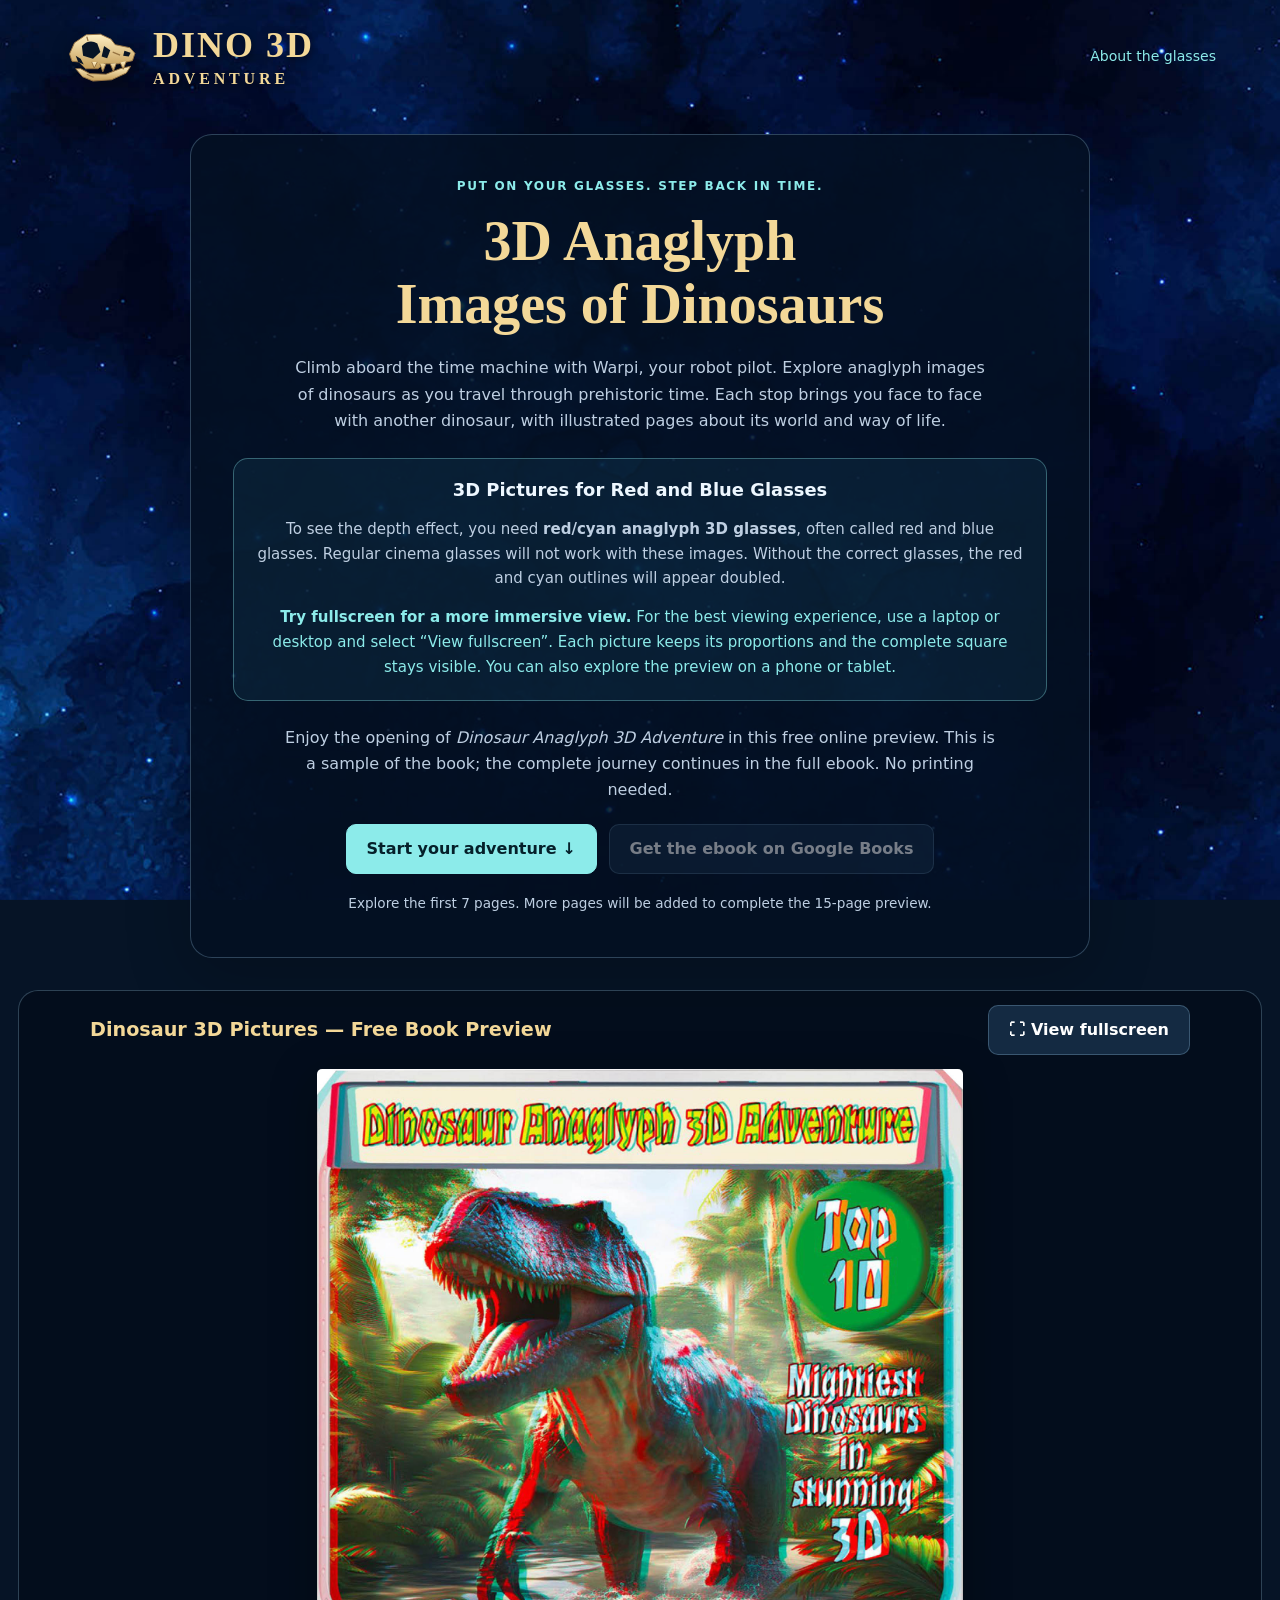
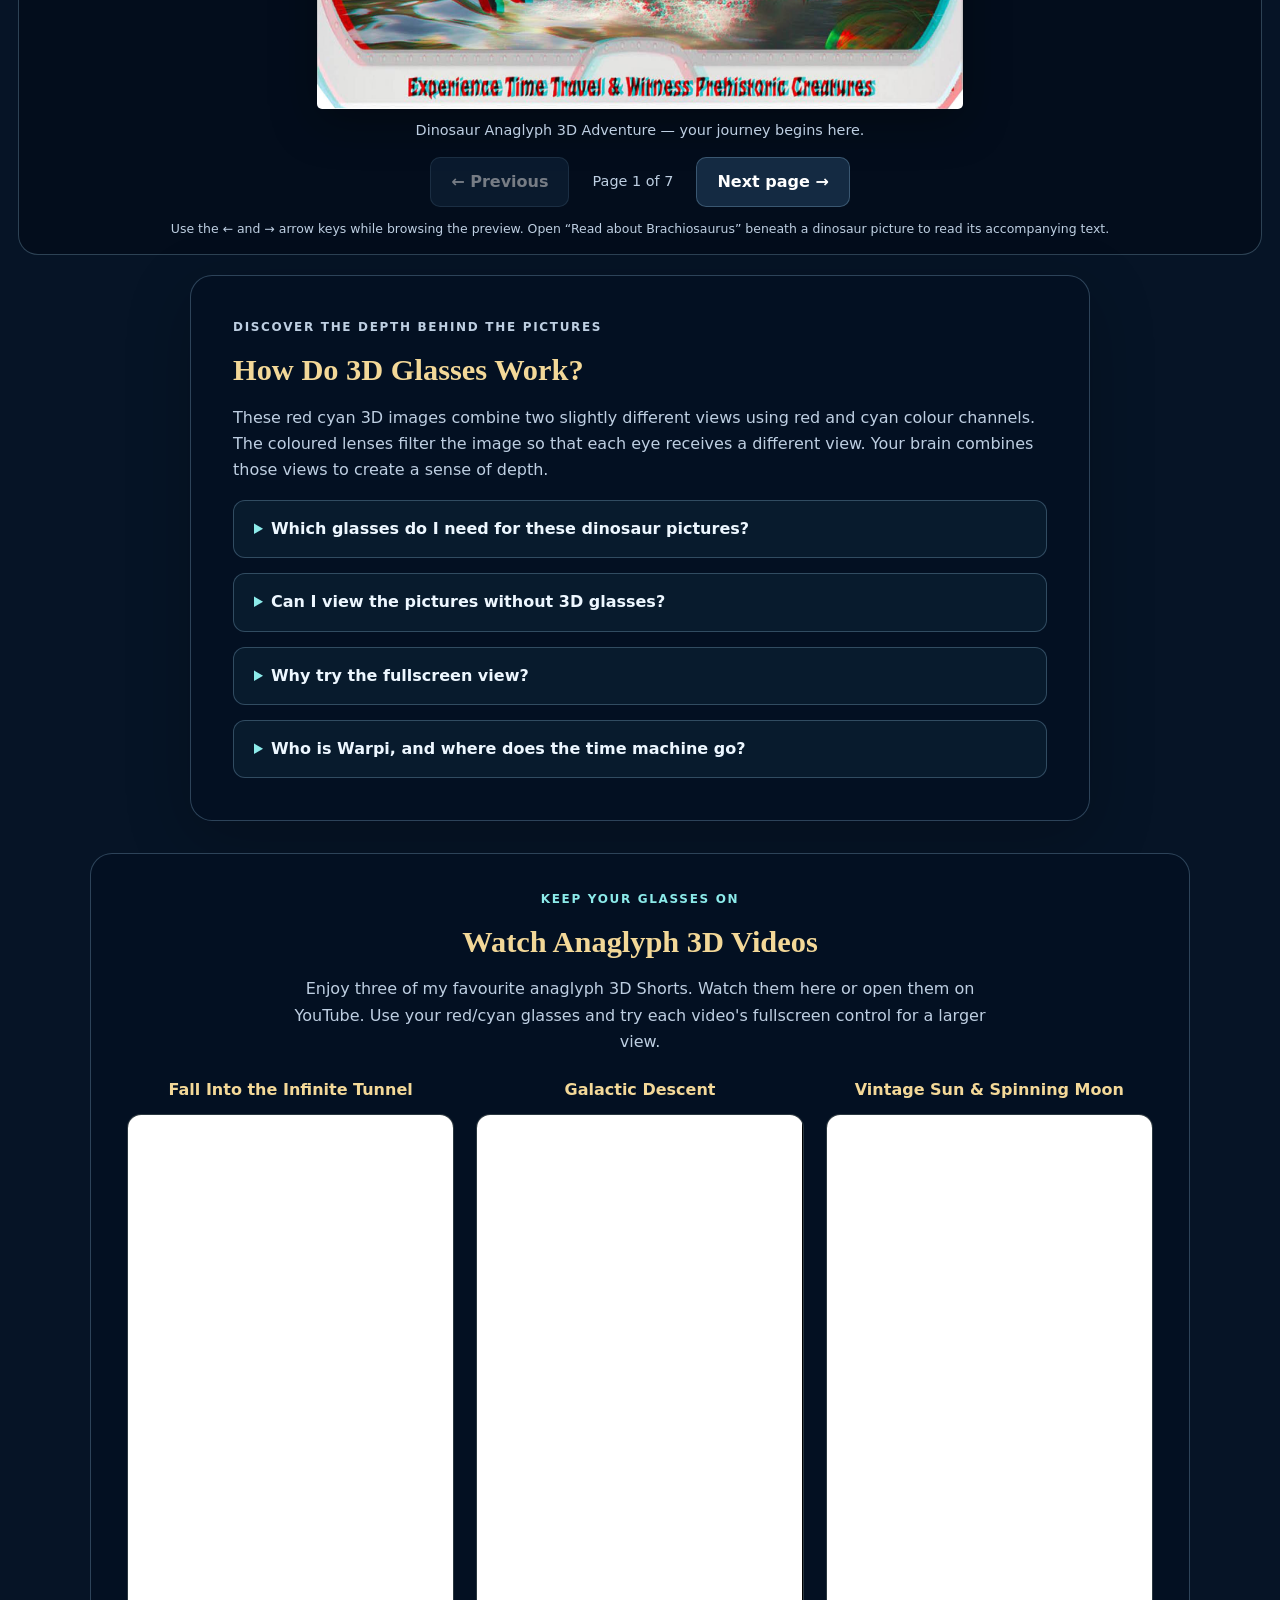
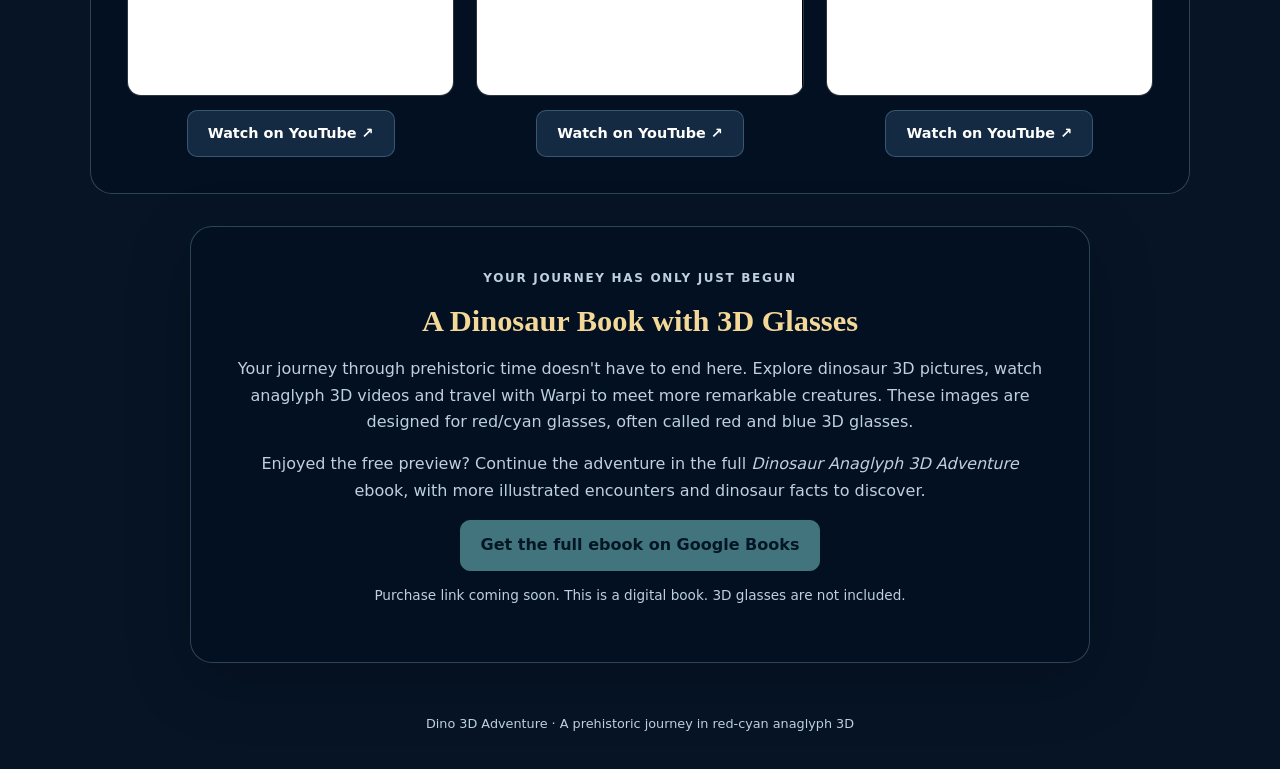
==== index.html @ 7604204c "Update print statement from 'Hello' to 'Goodbye'" ====
<!DOCTYPE html>
<html lang="en">
<head>
  <meta charset="UTF-8">
  <meta name="viewport" content="width=device-width, initial-scale=1">

  <title>3D Anaglyph Images of Dinosaurs | Dino 3D Adventure</title>
  <meta name="description" content="Explore dinosaur 3D pictures with red and blue glasses. Join Warpi on a time-travel adventure and enjoy a free preview of our anaglyph dinosaur ebook.">
  <link rel="canonical" href="https://dino3dadventure.com/">
  <meta name="theme-color" content="#061426">

  <!-- Google Analytics -->
  <script async src="https://www.googletagmanager.com/gtag/js?id=G-RDWHWHSM6X"></script>
  <script>
    window.dataLayer = window.dataLayer || [];
    function gtag(){dataLayer.push(arguments);}
    gtag('js', new Date());
    gtag('config', 'G-RDWHWHSM6X');
  </script>

  <style>
    :root {
      color-scheme: dark;
      --ink: #edf7ff;
      --muted: #becfe2;
      --cyan: #8cebea;
      --gold: #f3d898;
      --line: rgba(167,216,245,.26);
      --panel: rgba(4,17,35,.88);
    }

    * { box-sizing: border-box; }
    html { scroll-behavior: smooth; }

    body {
      margin: 0;
      color: var(--ink);
      background: #061426;
      font-family: system-ui,-apple-system,BlinkMacSystemFont,"Segoe UI",sans-serif;
      line-height: 1.65;
    }

    body::before {
      content: "";
      position: fixed;
      inset: 0;
      z-index: -1;
      background: url("images/space-background.jpg") center / cover no-repeat;
      pointer-events: none;
    }

    button, a { -webkit-tap-highlight-color: transparent; }
    button { font: inherit; }
    button, .button { touch-action: manipulation; }
    a { color: var(--cyan); }

    :focus-visible {
      outline: 3px solid var(--gold);
      outline-offset: 5px;
    }

    [hidden] { display: none !important; }

    .site-header {
      max-width: 1200px;
      margin: auto;
      padding: 25px 24px;
      display: flex;
      align-items: center;
      justify-content: space-between;
      gap: 20px;
    }

    .brand {
      display: inline-flex;
      align-items: center;
      gap: 15px;
      color: var(--gold);
      text-decoration: none;
    }

    .brand-skull {
      width: 74px;
      height: 64px;
      flex-shrink: 0;
      filter: drop-shadow(0 3px 9px rgba(0,0,0,.45));
    }

    .brand-name {
      display: flex;
      flex-direction: column;
      font-family: Georgia,"Times New Roman",serif;
      font-weight: 800;
      text-transform: uppercase;
      line-height: 1;
      text-shadow: 0 3px 8px rgba(0,0,0,.65);
    }

    .brand-name .top {
      font-size: clamp(1.5rem,4vw,2.25rem);
      letter-spacing: .055em;
    }

    .brand-name .bottom {
      margin-top: 8px;
      font-size: clamp(.72rem,2vw,1rem);
      letter-spacing: .24em;
    }

    .header-link {
      font-size: .88rem;
      text-decoration: none;
    }

    main { padding: 0 18px; }

    .intro, .info-section, .book-section {
      max-width: 900px;
      margin: 20px auto 32px;
      padding: clamp(24px,5vw,42px);
      border: 1px solid var(--line);
      border-radius: 22px;
      background: var(--panel);
      box-shadow: 0 18px 65px rgba(0,0,0,.22);
    }

    .intro, .book-section { text-align: center; }

    .eyebrow {
      margin: 0 0 13px;
      color: var(--cyan);
      font-size: .75rem;
      font-weight: 800;
      text-transform: uppercase;
      letter-spacing: .14em;
    }

    h1 {
      margin: 0 0 20px;
      font-family: Georgia,"Times New Roman",serif;
      font-size: clamp(2rem,5.5vw,3.5rem);
      line-height: 1.12;
      color: var(--gold);
      text-wrap: balance;
    }

    h2 {
      margin: 0 0 15px;
      font-family: Georgia,"Times New Roman",serif;
      font-size: clamp(1.4rem,3.4vw,1.9rem);
      line-height: 1.25;
      color: var(--gold);
      text-wrap: balance;
    }

    h3 {
      margin: 22px 0 8px;
      color: var(--gold);
      font-size: 1.1rem;
      line-height: 1.4;
    }

    .lead {
      max-width: 710px;
      margin: 0 auto 20px;
      color: var(--muted);
      font-size: 1rem;
    }

    .glasses-note {
      padding: 20px;
      margin: 24px 0;
      border: 1px solid rgba(140,235,234,.35);
      border-radius: 15px;
      background: rgba(61,157,186,.1);
    }

    .glasses-note h2 {
      color: var(--ink);
      font-family: inherit;
      font-size: 1.12rem;
    }

    .glasses-note p {
      margin: 0;
      color: var(--muted);
      font-size: .94rem;
    }

    .glasses-note .fullscreen-tip {
      margin-top: 14px;
      color: var(--cyan);
    }

    .actions {
      display: flex;
      flex-wrap: wrap;
      justify-content: center;
      gap: 12px;
    }

    .button, .control {
      display: inline-flex;
      align-items: center;
      justify-content: center;
      min-height: 46px;
      padding: 11px 20px;
      border: 1px solid var(--line);
      border-radius: 10px;
      background: #142a42;
      color: white;
      font-weight: 650;
      text-decoration: none;
      cursor: pointer;
    }

    .primary {
      background: var(--cyan);
      border-color: var(--cyan);
      color: #05202a;
    }

    button:disabled {
      opacity: .46;
      cursor: not-allowed;
    }

    .button:hover:not(:disabled), .control:hover:not(:disabled) {
      filter: brightness(1.12);
    }

    .preview-note, .small {
      color: var(--muted);
      font-size: .85rem;
    }

    .preview-note { margin: 18px 0 0; }

    .reader {
      --image-limit: max(180px,calc(100vh - 260px));
      --image-limit: max(180px,calc(100dvh - 260px));
      max-width: 1600px;
      margin: 0 auto;
      padding: 14px;
      border: 1px solid var(--line);
      border-radius: 20px;
      background: rgba(3,12,26,.76);
      scroll-margin-top: 12px;
    }

    .toolbar {
      display: flex;
      align-items: center;
      justify-content: space-between;
      gap: 15px;
      max-width: 1100px;
      margin: 0 auto 14px;
    }

    .reader-title {
      margin: 0;
      font-family: inherit;
      font-size: clamp(.95rem,2vw,1.2rem);
      font-weight: 650;
      color: var(--gold);
      text-align: left;
    }

    .stage {
      display: flex;
      align-items: center;
      justify-content: center;
      width: 100%;
    }

    .slide {
      width: 100%;
      min-width: 0;
      margin: 0;
      text-align: center;
    }

    .page-image {
      display: block;
      width: auto;
      height: auto;
      max-width: 100%;
      max-height: var(--image-limit);
      object-fit: contain;
      margin: auto;
      border-radius: 5px;
      box-shadow: 0 12px 45px rgba(0,0,0,.35);
    }

    figcaption {
      max-width: 800px;
      margin: 10px auto 0;
      color: var(--muted);
      font-size: .9rem;
    }

    .scene-caption { margin: 0; }

    .intro-page-layout {
      width: min(100%,calc(var(--image-limit) * 1.2));
      margin: auto;
      display: grid;
      grid-template-columns: minmax(0,100fr) minmax(0,18fr);
      column-gap: 1.6667%;
      align-items: center;
    }

    .intro-page-layout .page-image {
      width: 100%;
      height: auto;
      max-height: var(--image-limit);
    }

    .image-next-button {
      display: block;
      width: 100%;
      padding: 0;
      margin: 0;
      border: 0;
      border-radius: 12px;
      background: transparent;
      cursor: pointer;
      line-height: 0;
    }

    .image-next-button img {
      display: block;
      width: 100%;
      height: auto;
      border-radius: 12px;
    }

    .image-next-button:hover {
      outline: 2px solid var(--cyan);
      outline-offset: 5px;
    }

    .navigation {
      display: flex;
      align-items: center;
      justify-content: center;
      gap: 16px;
      margin-top: 14px;
    }

    #page-count {
      min-width: 95px;
      color: var(--muted);
      text-align: center;
      font-size: .9rem;
    }

    .keyboard-hint {
      margin: 12px 0 0;
      color: var(--muted);
      text-align: center;
      font-size: .78rem;
    }

    details {
      margin-top: 15px;
      border: 1px solid var(--line);
      border-radius: 12px;
      background: rgba(10,30,49,.85);
      overflow: hidden;
      text-align: left;
    }

    summary {
      padding: 15px 20px;
      color: var(--ink);
      font-weight: 650;
      cursor: pointer;
    }

    summary::marker { color: var(--cyan); }

    details[open] summary {
      border-bottom: 1px solid var(--line);
      color: var(--cyan);
    }

    .detail-content {
      padding: 0 22px 20px;
      font-size: 1rem;
      line-height: 1.8;
    }

    .detail-content p { color: var(--muted); }
    .detail-content > h3:first-child { margin-top: 20px; }
    .detail-content > p:last-child { margin-bottom: 0; }

    .dino-details { margin-top: 12px; }

    .dino-details summary {
      font-size: .95rem;
      color: var(--gold);
    }

    .reader:fullscreen, .reader.expanded {
      --image-limit: max(100px,calc(100vh - 170px));
      --image-limit: max(100px,calc(100dvh - 170px));
      width: 100%;
      max-width: none;
      height: 100%;
      margin: 0;
      padding: 12px;
      border: 0;
      border-radius: 0;
      background: #030b16;
      display: flex;
      flex-direction: column;
      overflow: auto;
    }

    .reader.expanded {
      position: fixed;
      inset: 0;
      z-index: 100;
      height: 100dvh;
    }

    .reader:fullscreen .toolbar, .reader.expanded .toolbar {
      width: 100%;
      flex-shrink: 0;
    }

    .reader:fullscreen .stage, .reader.expanded .stage {
      flex: 1;
      min-height: 0;
    }

    /* Captions and their expandable text disappear in fullscreen. */
    .reader:fullscreen figcaption,
    .reader.expanded figcaption,
    .reader:fullscreen .keyboard-hint,
    .reader.expanded .keyboard-hint {
      display: none;
    }

    .reader:fullscreen .navigation, .reader.expanded .navigation {
      flex-shrink: 0;
    }

    .info-section > p, .book-section p { color: var(--muted); }

    footer {
      padding: 18px 20px 35px;
      color: var(--muted);
      text-align: center;
      font-size: .8rem;
    }

    .no-js .slide { margin-bottom: 28px; }
    .no-js .stage { display: block; }
    .no-js .js-only { display: none; }

    .no-js .intro-page-layout {
      display: block;
      width: min(100%,var(--image-limit));
    }

    @media (max-width: 560px) {
      .site-header { padding: 18px; gap: 12px; }
      .brand { gap: 10px; }
      .brand-skull { width: 52px; height: 48px; }
      .header-link { max-width: 85px; font-size: .78rem; }
      .intro { margin-top: 8px; }
      .reader { padding: 10px; }
      .toolbar { gap: 10px; align-items: flex-start; }
      .toolbar .control { font-size: .78rem; flex-shrink: 0; }
      .control { padding: 10px 12px; font-size: .86rem; }
      .navigation { gap: 8px; }
      #page-count { min-width: 80px; font-size: .8rem; }
      .detail-content { padding: 0 17px 17px; }
      summary { padding: 14px 16px; }
    }

    @media (prefers-reduced-motion: reduce) {
      html { scroll-behavior: auto; }
    }

    .shorts-section {
      max-width: 1100px;
      margin: 32px auto;
      padding: clamp(20px,4vw,36px);
      border: 1px solid var(--line);
      border-radius: 22px;
      background: var(--panel);
      text-align: center;
    }
    .shorts-intro { max-width: 720px; margin: 0 auto 24px; color: var(--muted); }
    .shorts-grid { display: grid; grid-template-columns: repeat(3,minmax(0,1fr)); gap: 22px; }
    .short-card { min-width: 0; }
    .short-card h3 { margin: 0 0 12px; font-size: 1rem; }
    .short-player { width: 100%; aspect-ratio: 9 / 16; overflow: hidden; border-radius: 14px; background: #000; border: 1px solid var(--line); }
    .short-player iframe { display: block; width: 100%; height: 100%; border: 0; }
    .short-card .button { margin-top: 14px; font-size: .9rem; }
    @media (max-width: 700px) {
      .shorts-grid { grid-template-columns: 1fr; gap: 30px; }
      .short-card { width: 100%; max-width: 360px; margin: auto; }
    }
  </style>
</head>

<body class="no-js">
  <header class="site-header">
    <a class="brand" href="./" aria-label="Dino 3D Adventure home">
      <svg class="brand-skull" viewBox="0 0 120 100"
           aria-hidden="true" focusable="false">
        <defs>
          <linearGradient id="bone" x1="0" y1="0" x2="0" y2="1">
            <stop offset="0" stop-color="#fff0c4"/>
            <stop offset="1" stop-color="#c49c57"/>
          </linearGradient>
        </defs>
        <g fill="url(#bone)" stroke="#977443" stroke-width="1.5"
           stroke-linejoin="round">
          <path d="M9 45 17 27 36 14 59 13 76 21 83 30
                   107 35 115 44 111 56 88 61 65 61
                   55 69 35 69 24 58 13 57Z"/>
          <path d="M27 69 42 77 68 78 91 69 108 65
                   101 76 77 87 47 89 30 82 19 69Z"/>
          <path d="m58 61 5 13 5-13m7 0 5 12 5-13
                   m6-1 5 11 5-13m-56 1 4 10 5-10"/>
        </g>
        <g fill="#071426">
          <path d="M29 32Q41 20 54 28L59 42 47 53 31 48Z"/>
          <path d="m65 32 10 7-5 13-9-3Z"/>
          <path d="m98 40 10 3-3 6-9-1Z"/>
          <path d="m19 48 8 5 5 9-9-4Z"/>
        </g>
        <path d="M37 17 39 24M79 42 91 47M37 78 48 83"
              fill="none" stroke="#977443" stroke-width="2"/>
      </svg>

      <span class="brand-name">
        <span class="top">Dino 3D</span>
        <span class="bottom">Adventure</span>
      </span>
    </a>

    <a class="header-link" href="#glasses">About the glasses</a>
  </header>

  <main>
    <section class="intro" aria-labelledby="intro-title">
      <p class="eyebrow">Put on your glasses. Step back in time.</p>
      <h1 id="intro-title">3D Anaglyph Images of Dinosaurs</h1>

      <p class="lead">
        Climb aboard the time machine with Warpi, your robot pilot.
        Explore anaglyph images of dinosaurs as you travel through
        prehistoric time. Each stop brings you face to face with another
        dinosaur, with illustrated pages about its world and way of life.
      </p>

      <div class="glasses-note" id="glasses">
        <h2>3D Pictures for Red and Blue Glasses</h2>
        <p>
          To see the depth effect, you need
          <strong>red/cyan anaglyph 3D glasses</strong>, often called
          red and blue glasses. Regular cinema glasses will not work
          with these images. Without the correct glasses, the red and
          cyan outlines will appear doubled.
        </p>
        <p class="fullscreen-tip">
          <strong>Try fullscreen for a more immersive view.</strong>
          For the best viewing experience, use a laptop or desktop and
          select “View fullscreen”. Each picture keeps its proportions
          and the complete square stays visible. You can also explore
          the preview on a phone or tablet.
        </p>
      </div>

      <p class="lead">
        Enjoy the opening of <em>Dinosaur Anaglyph 3D Adventure</em>
        in this free online preview. This is a sample of the book;
        the complete journey continues in the full ebook.
        No printing needed.
      </p>

      <div class="actions">
        <a class="button primary" href="#reader">Start your adventure ↓</a>
        <button class="button" type="button" disabled>
          Get the ebook on Google Books
        </button>
      </div>

      <p class="preview-note">
        Explore the first 7 pages.
        More pages will be added to complete the 15-page preview.
      </p>
    </section>

    <section class="reader" id="reader" aria-labelledby="reader-title">
      <div class="toolbar">
        <h2 class="reader-title" id="reader-title">
          Dinosaur 3D Pictures — Free Book Preview
        </h2>
        <button class="control js-only" id="fullscreen-button"
                type="button" aria-pressed="false">
          ⛶ View fullscreen
        </button>
      </div>

      <div class="stage">
        <!-- PAGE 1: COVER -->
        <figure class="slide">
          <img class="page-image"
               src="images/dinosaur-anaglyph-3d-adventure-book-cover.jpg"
               alt="Dinosaur Anaglyph 3D Adventure book cover showing a roaring Tyrannosaurus rex in a prehistoric forest."
               fetchpriority="high" decoding="async">
          <figcaption>
            Dinosaur Anaglyph 3D Adventure — your journey begins here.
          </figcaption>
        </figure>

        <!-- PAGE 2: WARPI INTRO AND START BUTTON -->
        <figure class="slide">
          <div class="intro-page-layout">
            <img class="page-image"
                 src="images/anaglyph-3d-glasses-introduction-warpy.jpg"
                 alt="Warpi the robot introduces the 3D glasses instructions inside the time-travel capsule."
                 loading="lazy" decoding="async">

            <button class="image-next-button js-only"
                    id="image-start-button" type="button"
                    aria-label="Start the time-machine adventure: go to page 3">
              <img src="images/button-start.jpg" alt=""
                   loading="lazy" decoding="async">
            </button>
          </div>
          <figcaption>
            Put on your red/cyan glasses.
            Select the green start button or choose Next page to enter.
          </figcaption>
        </figure>

        <!-- PAGE 3: ENTRANCE -->
        <figure class="slide">
          <img class="page-image"
               src="images/time-machine-warning-signs-anaglyph-3d.jpg"
               alt="Time-machine entrance in anaglyph 3D, covered with yellow warning signs and a safety goggles symbol."
               loading="lazy" decoding="async">
          <figcaption>
            The entrance to the time machine. Ready to step inside?
          </figcaption>
        </figure>

        <!-- PAGE 4: TIME JUMP -->
        <figure class="slide">
          <img class="page-image"
               src="images/dinosaur-time-travel-cockpit-anaglyph-3d.jpg"
               alt="Warpi in the time-machine cockpit with Earth ahead as the journey through time and space begins."
               loading="lazy" decoding="async">
          <figcaption>
            Travel back through time with Warpi at the controls.
          </figcaption>
        </figure>

        <!-- PAGE 5: BRACHIOSAURUS TIME MACHINE -->
        <figure class="slide">
          <img class="page-image"
               src="images/brachiosaurus-time-machine-anaglyph-3d.jpg"
               alt="Warpi at the controls of a time machine overlooking Brachiosaurus dinosaurs and flying reptiles in red-cyan 3D."
               loading="lazy" decoding="async">
          <figcaption>
            Our first encounter: Brachiosaurus beyond the cockpit windows.
          </figcaption>
        </figure>

        <!-- PAGE 6: FIRST BRACHIOSAURUS PICTURE AND ITS TEXT -->
        <figure class="slide">
          <img class="page-image"
               src="images/brachiosaurus-prehistoric-lake-anaglyph-3d.jpg"
               alt="Brachiosaurus standing in a prehistoric lake surrounded by forest and rocky cliffs, in red-cyan anaglyph 3D."
               loading="lazy" decoding="async">

          <figcaption>
            <p class="scene-caption">
              A closer look at Brachiosaurus in a prehistoric lake.
            </p>

            <details class="dino-details">
              <summary>
                Read about Brachiosaurus — a giant plant-eater
              </summary>

              <div class="detail-content">
                <h3>Brachiosaurus: A Long Neck and a Giant Appetite</h3>

                <p>
                  Brachiosaurus was an incredible dinosaur and it was
                  truly enormous. In fact, it was one of the largest
                  creatures ever to walk the Earth!
                </p>

                <p>
                  One of the most remarkable things about Brachiosaurus
                  was its long neck, which it used to reach high into
                  the trees and munch on leaves. With those long necks,
                  they could feast on vegetation that other dinosaurs
                  couldn't reach, like a giant salad bar.
                </p>

                <p>
                  Brachiosaurus had a relatively small head compared
                  to its massive body and long neck. It was a gentle
                  giant, preferring to graze on plants rather than
                  hunt for meat.
                </p>
              </div>
            </details>
          </figcaption>
        </figure>

        <!-- PAGE 7: SECOND BRACHIOSAURUS PICTURE AND ITS TEXT -->
        <figure class="slide">
          <img class="page-image"
               src="images/brachiosaurus-tropical-river-anaglyph-3d.jpg"
               alt="Brachiosaurus wading through a tropical river with palm trees and distant mountains, in anaglyph 3D."
               loading="lazy" decoding="async">

          <figcaption>
            <p class="scene-caption">
              Explore another Brachiosaurus scene before continuing the journey.
            </p>

            <details class="dino-details">
              <summary>
                Read about Brachiosaurus — standing beside a giant
              </summary>

              <div class="detail-content">
                <h3>Brachiosaurus: Standing Beside a Giant</h3>

                <p>
                  Imagine standing next to a Brachiosaurus—its head
                  would be high up in the trees, and you'd need a
                  telescope to see its eyes! These magnificent
                  creatures would have towered above you.
                </p>

                <p>
                  They also had long tails, but not for whacking
                  things like some other dinosaurs. Their tails
                  helped them balance their huge bodies and made
                  them even more impressive.
                </p>
              </div>
            </details>
          </figcaption>
        </figure>
      </div>

      <nav class="navigation js-only" aria-label="Preview page navigation">
        <button class="control" id="previous-button" type="button">
          ← Previous
        </button>

        <span id="page-count" role="status" aria-live="polite"
              aria-atomic="true"></span>

        <button class="control" id="next-button" type="button">
          Next page →
        </button>
      </nav>

      <p class="keyboard-hint js-only">
        Use the ← and → arrow keys while browsing the preview.
        Open “Read about Brachiosaurus” beneath a dinosaur picture
        to read its accompanying text.
      </p>
    </section>

    <!-- GENERAL INFORMATION REMAINS OUTSIDE THE BOOK VIEWER -->
    <section class="info-section" aria-labelledby="glasses-title">
      <p class="eyebrow">Discover the depth behind the pictures</p>
      <h2 id="glasses-title">How Do 3D Glasses Work?</h2>

      <p>
        These red cyan 3D images combine two slightly different views
        using red and cyan colour channels. The coloured lenses
        filter the image so that each eye receives a different view.
        Your brain combines those views to create a sense of depth.
      </p>

      <details>
        <summary>Which glasses do I need for these dinosaur pictures?</summary>
        <div class="detail-content">
          <p>
            Use red/cyan anaglyph glasses. These are often described
            as red and blue 3D glasses. Follow the intended lens
            orientation: red over the left eye and cyan over the right.
            Polarized cinema glasses use a different system and
            will not reveal the depth in these pictures.
          </p>
        </div>
      </details>

      <details>
        <summary>Can I view the pictures without 3D glasses?</summary>
        <div class="detail-content">
          <p>
            Yes, you can browse the preview, but you will see
            overlapping red and cyan outlines. The glasses are
            needed to experience the intended depth effect.
          </p>
        </div>
      </details>

      <details>
        <summary>Why try the fullscreen view?</summary>
        <div class="detail-content">
          <p>
            Fullscreen gives the square book pages more space
            while keeping their proportions intact. The larger
            view can make details, text and the depth effect easier
            to appreciate. The result also depends on your screen,
            glasses and viewing distance.
          </p>
          <p>
            The expandable reading text is hidden in fullscreen
            to leave more room for the illustration. Exit fullscreen
            to open the text beneath the picture.
          </p>
        </div>
      </details>

      <details>
        <summary>Who is Warpi, and where does the time machine go?</summary>
        <div class="detail-content">
          <h3>Your Robot Pilot Through Prehistoric Time</h3>
          <p>
            Warpi guides you from the opening instructions into
            the time-travel capsule. The story travels through
            time to meet dinosaurs in the periods when they lived.
          </p>
          <p>
            Each new encounter starts aboard the time machine,
            followed by two dinosaur illustrations with information
            about the animal.
          </p>
        </div>
      </details>
    </section>

    <section class="shorts-section" id="videos" aria-labelledby="videos-title">
      <p class="eyebrow">Keep your glasses on</p>
      <h2 id="videos-title">Watch Anaglyph 3D Videos</h2>
      <p class="shorts-intro">
        Enjoy three of my favourite anaglyph 3D Shorts.
        Watch them here or open them on YouTube. Use your red/cyan glasses
        and try each video's fullscreen control for a larger view.
      </p>
      <div class="shorts-grid">
        <article class="short-card" aria-labelledby="short-title-1">
          <h3 id="short-title-1">Fall Into the Infinite Tunnel</h3>
          <div class="short-player">
            <iframe
              src="https://www.youtube-nocookie.com/embed/wDywWy3-YxE?playsinline=1"
              title="Fall Into the Infinite Tunnel — YouTube video player"
              loading="lazy"
              referrerpolicy="strict-origin-when-cross-origin"
              allow="accelerometer; autoplay; clipboard-write; encrypted-media; gyroscope; picture-in-picture; web-share; fullscreen"
              allowfullscreen></iframe>
          </div>
          <a class="button" href="https://www.youtube.com/shorts/wDywWy3-YxE"
             target="_blank" rel="noopener noreferrer"
             aria-label="Watch Fall Into the Infinite Tunnel on YouTube (opens in a new tab)">
            Watch on YouTube ↗
          </a>
        </article>
        <article class="short-card" aria-labelledby="short-title-2">
          <h3 id="short-title-2">Galactic Descent</h3>
          <div class="short-player">
            <iframe
              src="https://www.youtube-nocookie.com/embed/mPIT2V6bM2E?playsinline=1"
              title="Galactic Descent — YouTube video player"
              loading="lazy"
              referrerpolicy="strict-origin-when-cross-origin"
              allow="accelerometer; autoplay; clipboard-write; encrypted-media; gyroscope; picture-in-picture; web-share; fullscreen"
              allowfullscreen></iframe>
          </div>
          <a class="button" href="https://www.youtube.com/shorts/mPIT2V6bM2E"
             target="_blank" rel="noopener noreferrer"
             aria-label="Watch Galactic Descent on YouTube (opens in a new tab)">
            Watch on YouTube ↗
          </a>
        </article>
        <article class="short-card" aria-labelledby="short-title-3">
          <h3 id="short-title-3">Vintage Sun &amp; Spinning Moon</h3>
          <div class="short-player">
            <iframe
              src="https://www.youtube-nocookie.com/embed/ZNtMy2amHv0?playsinline=1"
              title="Vintage Sun &amp; Spinning Moon — YouTube video player"
              loading="lazy"
              referrerpolicy="strict-origin-when-cross-origin"
              allow="accelerometer; autoplay; clipboard-write; encrypted-media; gyroscope; picture-in-picture; web-share; fullscreen"
              allowfullscreen></iframe>
          </div>
          <a class="button" href="https://www.youtube.com/shorts/ZNtMy2amHv0"
             target="_blank" rel="noopener noreferrer"
             aria-label="Watch Vintage Sun &amp; Spinning Moon on YouTube (opens in a new tab)">
            Watch on YouTube ↗
          </a>
        </article>
      </div>
    </section>

    <section class="book-section" id="full-book"
             aria-labelledby="book-title">
      <p class="eyebrow">Your journey has only just begun</p>
      <h2 id="book-title">A Dinosaur Book with 3D Glasses</h2>

      <p>
        Your journey through prehistoric time doesn't have to end here.
        Explore dinosaur 3D pictures, watch anaglyph 3D videos and travel
        with Warpi to meet more remarkable creatures. These images are
        designed for red/cyan glasses, often called red and blue 3D glasses.
      </p>
      <p>
        Enjoyed the free preview? Continue the adventure in the full
        <em>Dinosaur Anaglyph 3D Adventure</em> ebook, with more illustrated
        encounters and dinosaur facts to discover.
      </p>

      <button class="button primary" type="button" disabled>
        Get the full ebook on Google Books
      </button>

      <p class="small">
        Purchase link coming soon.
        This is a digital book. 3D glasses are not included.
      </p>
    </section>
  </main>

  <footer>
    Dino 3D Adventure · A prehistoric journey in red-cyan anaglyph 3D
  </footer>

  <script>
    (() => {
      const reader = document.getElementById("reader");
      const slides = Array.from(reader.querySelectorAll(".slide"));
      const previous = document.getElementById("previous-button");
      const next = document.getElementById("next-button");
      const counter = document.getElementById("page-count");
      const fullscreen = document.getElementById("fullscreen-button");
      const imageStart = document.getElementById("image-start-button");

      let current = 0;
      let savedOverflow = "";

      document.body.classList.remove("no-js");

      function showPage(index) {
        const target = Math.max(0, Math.min(index, slides.length - 1));
        const oldSlide = slides[current];
        const focusWasInsideOldSlide =
          oldSlide.contains(document.activeElement);
        const changingPage = target !== current;

        if (changingPage) {
          oldSlide.querySelectorAll("details").forEach(details => {
            details.open = false;
          });
        }

        current = target;

        slides.forEach((slide, i) => {
          slide.hidden = i !== current;
        });

        previous.disabled = current === 0;
        next.disabled = current === slides.length - 1;
        counter.textContent = `Page ${current + 1} of ${slides.length}`;

        slides[current].querySelectorAll("img").forEach(img => {
          img.loading = "eager";
        });

        const upcoming = slides[current + 1];
        if (upcoming) {
          upcoming.querySelectorAll("img").forEach(img => {
            img.loading = "eager";
          });
        }

        if (
          changingPage &&
          (
            focusWasInsideOldSlide ||
            (document.activeElement === next && next.disabled) ||
            (document.activeElement === previous && previous.disabled)
          )
        ) {
          const focusTarget = next.disabled ? previous : next;
          focusTarget.focus({ preventScroll: true });
        }
      }

      previous.addEventListener("click", () => showPage(current - 1));
      next.addEventListener("click", () => showPage(current + 1));
      imageStart.addEventListener("click", () => showPage(2));

      function isExpanded() {
        return document.fullscreenElement === reader ||
          reader.classList.contains("expanded");
      }

      function syncFullscreenButton() {
        const active = isExpanded();

        fullscreen.textContent = active
          ? "✕ Exit fullscreen"
          : "⛶ View fullscreen";

        fullscreen.setAttribute("aria-pressed", String(active));
      }

      function leaveFallback() {
        reader.classList.remove("expanded");
        reader.removeAttribute("role");
        reader.removeAttribute("aria-modal");
        document.body.style.overflow = savedOverflow;

        document.querySelectorAll("[data-reader-inert]").forEach(element => {
          element.inert = false;
          element.removeAttribute("data-reader-inert");
        });

        syncFullscreenButton();
        fullscreen.focus({ preventScroll: true });
      }

      fullscreen.addEventListener("click", async () => {
        if (document.fullscreenElement === reader) {
          try {
            await document.exitFullscreen();
          } catch (error) {
            syncFullscreenButton();
          }
          return;
        }

        if (reader.classList.contains("expanded")) {
          leaveFallback();
          return;
        }

        if (reader.requestFullscreen) {
          try {
            await reader.requestFullscreen();
            return;
          } catch (error) {
            // Use an expanded browser view when native fullscreen is unavailable.
          }
        }

        savedOverflow = document.body.style.overflow;
        document.body.style.overflow = "hidden";
        reader.classList.add("expanded");
        reader.setAttribute("role", "dialog");
        reader.setAttribute("aria-modal", "true");

        const outside = [
          ...reader.parentElement.children,
          ...document.body.children
        ];

        outside.forEach(element => {
          if (
            element === reader ||
            element.contains(reader) ||
            element.tagName === "SCRIPT" ||
            element.inert
          ) return;

          element.inert = true;
          element.setAttribute("data-reader-inert", "");
        });

        syncFullscreenButton();
        fullscreen.focus({ preventScroll: true });
      });

      document.addEventListener("fullscreenchange", syncFullscreenButton);

      document.addEventListener("keydown", event => {
        if (
          event.key === "Escape" &&
          reader.classList.contains("expanded")
        ) {
          leaveFallback();
          return;
        }

        if (event.altKey || event.ctrlKey || event.metaKey) return;

        if (
          event.target.matches("input, textarea, select") ||
          event.target.isContentEditable
        ) return;

        if (
          event.key === "Tab" &&
          reader.classList.contains("expanded")
        ) {
          const focusable = Array.from(
            reader.querySelectorAll(
              "button:not(:disabled), a[href], summary"
            )
          ).filter(element => element.getClientRects().length > 0);

          const first = focusable[0];
          const last = focusable[focusable.length - 1];

          if (event.shiftKey && document.activeElement === first) {
            event.preventDefault();
            last.focus();
          } else if (!event.shiftKey && document.activeElement === last) {
            event.preventDefault();
            first.focus();
          }
          return;
        }

        const rect = reader.getBoundingClientRect();
        const inView =
          rect.top < window.innerHeight * .5 &&
          rect.bottom > window.innerHeight * .5;

        const focusInReader = reader.contains(document.activeElement);

        if (!inView && !focusInReader && !isExpanded()) return;

        if (event.key === "ArrowRight") {
          event.preventDefault();
          showPage(current + 1);
        } else if (event.key === "ArrowLeft") {
          event.preventDefault();
          showPage(current - 1);
        }
      });

      showPage(0);
    })();
  </script>
</body>
</html>
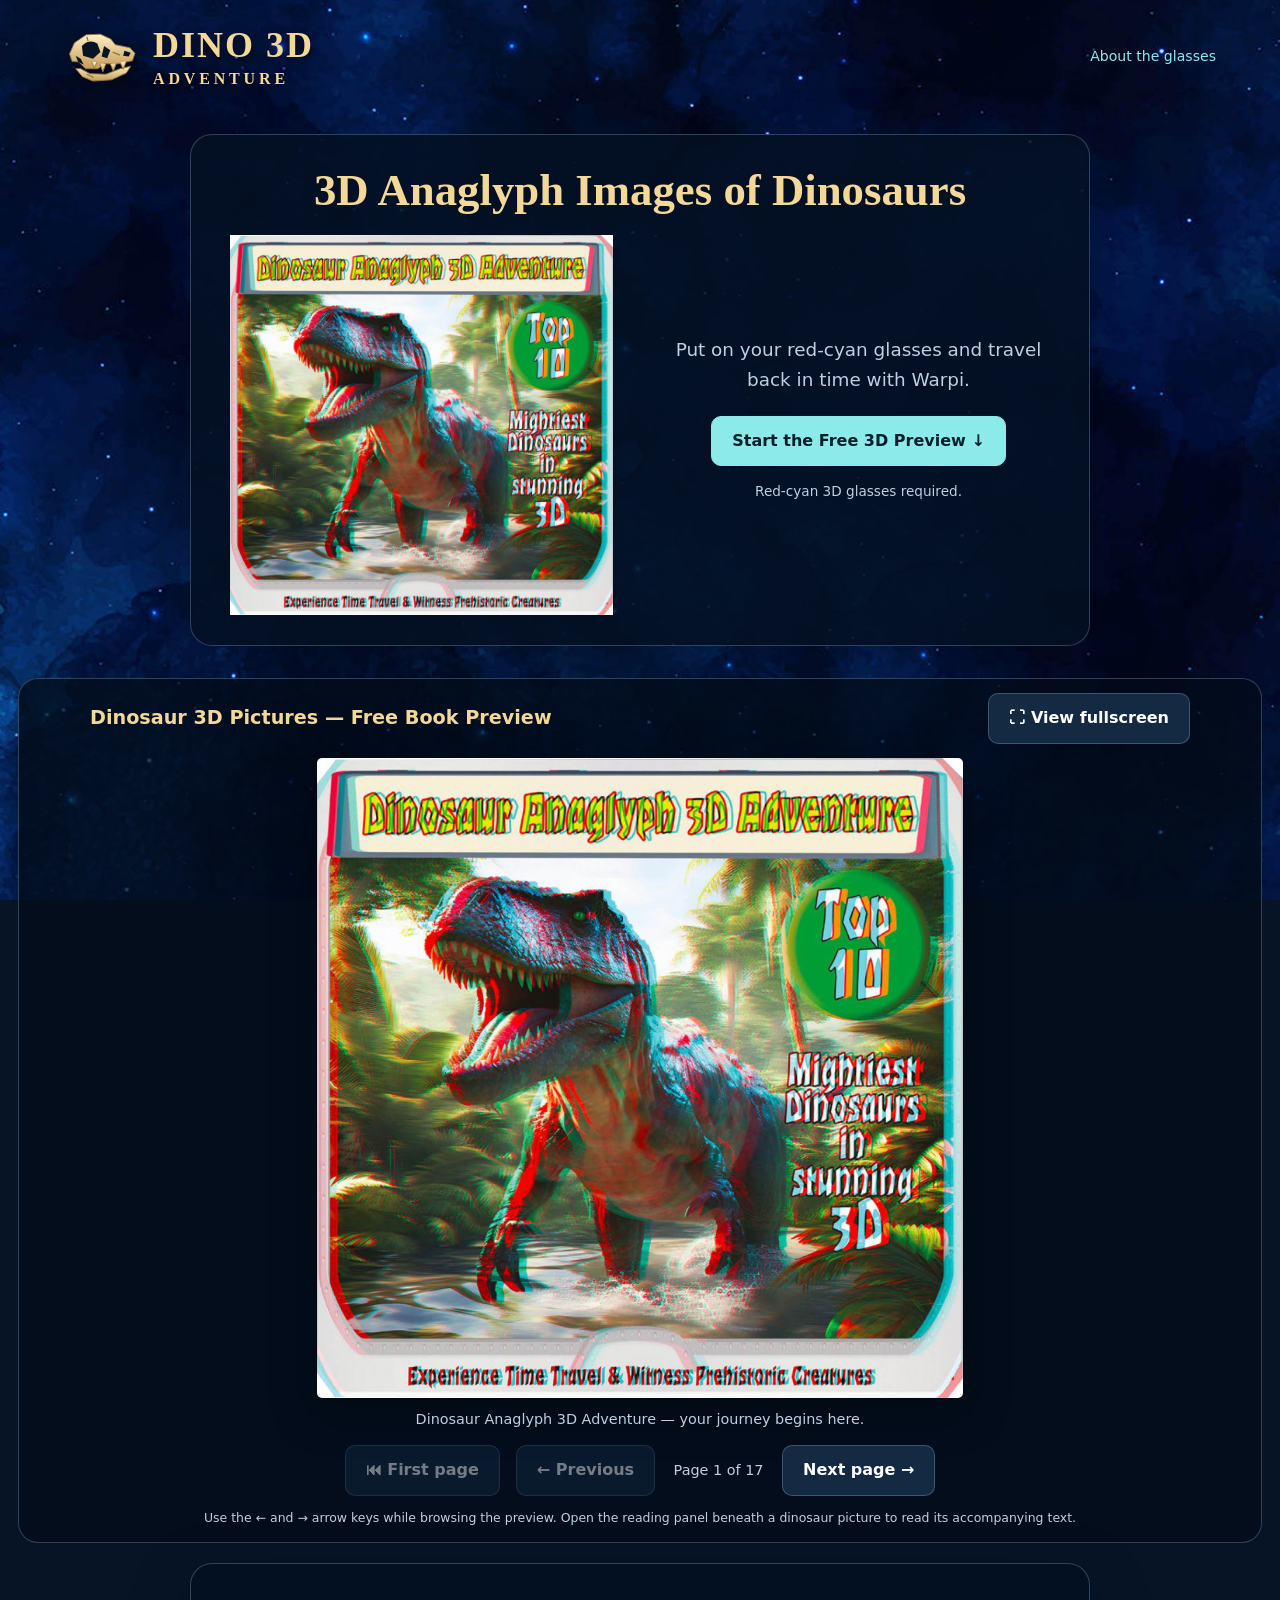
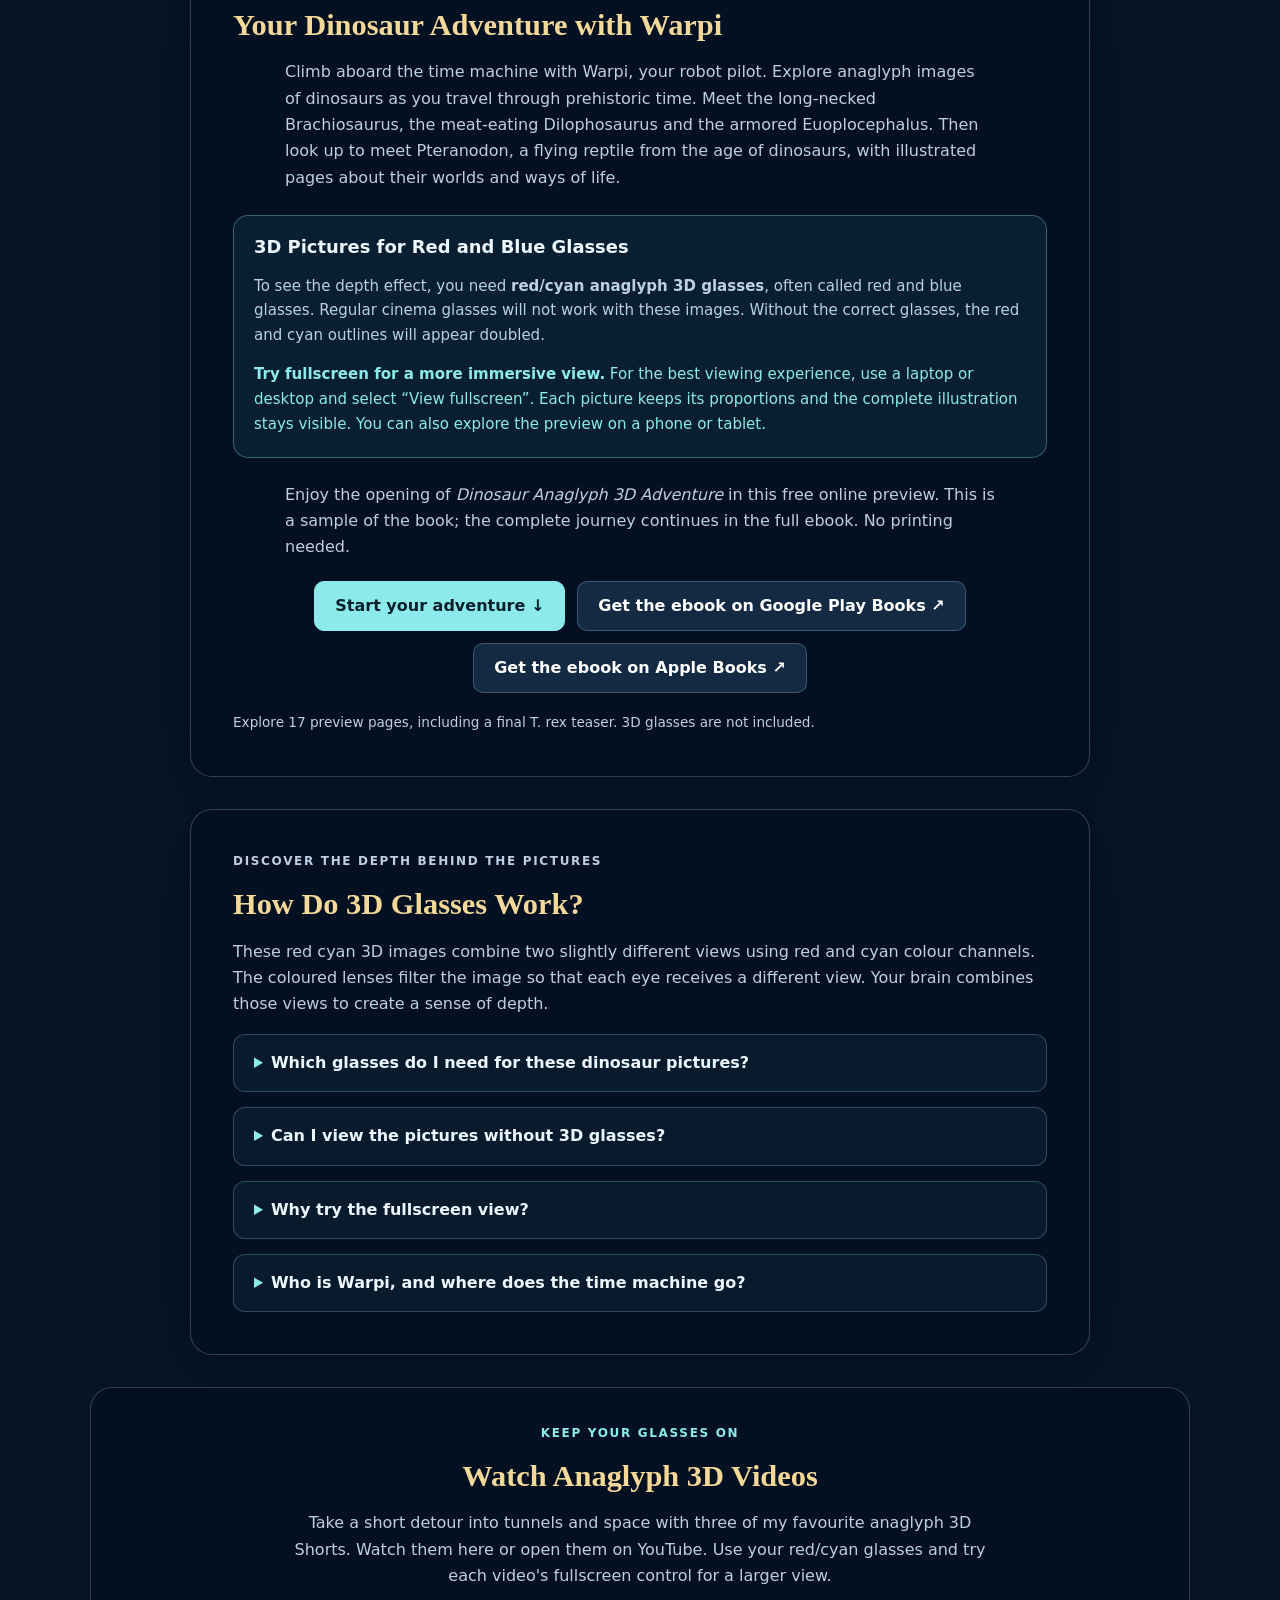
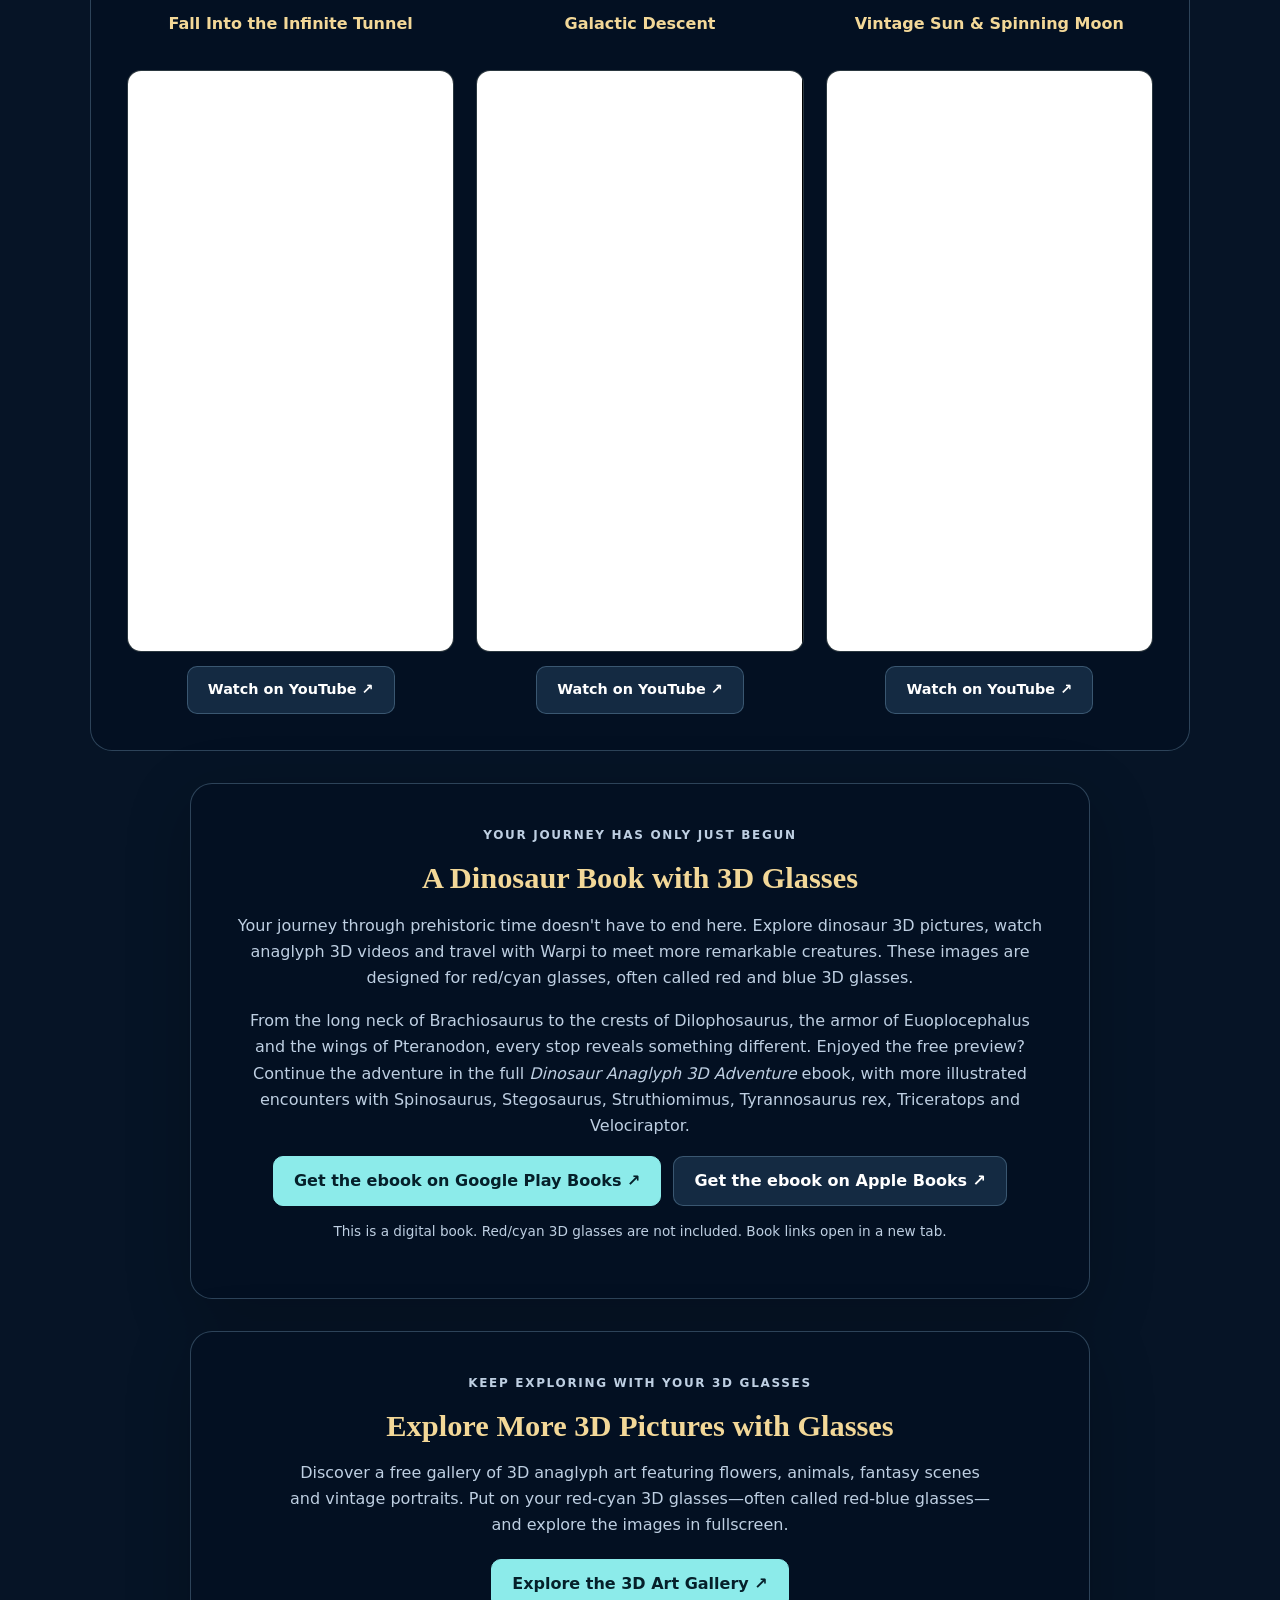
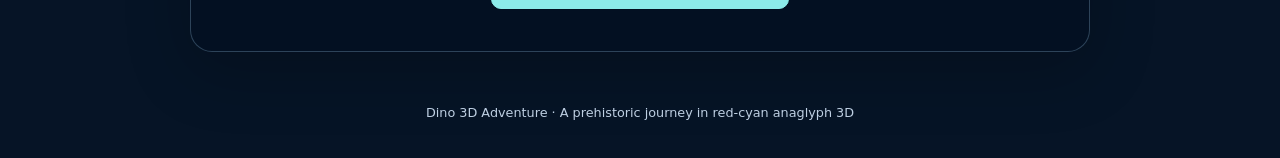
==== commit 648cf2d4: "Update print statement from 'Hello' to 'Goodbye'" ====
--- a/index.html
+++ b/index.html
@@ -5,7 +5,7 @@
   <meta name="viewport" content="width=device-width, initial-scale=1">
 
   <title>3D Anaglyph Images of Dinosaurs | Dino 3D Adventure</title>
-  <meta name="description" content="Explore dinosaur 3D pictures with red and blue glasses. Join Warpi on a time-travel adventure and enjoy a free preview of our anaglyph dinosaur ebook.">
+  <meta name="description" content="Explore dinosaur 3D pictures with red and blue glasses. Meet T. rex and other prehistoric animals in a free 17-page anaglyph book preview with Warpi.">
   <link rel="canonical" href="https://dino3dadventure.com/">
   <meta name="theme-color" content="#061426">
 
@@ -225,7 +225,8 @@
       cursor: not-allowed;
     }
 
-    .button:hover:not(:disabled), .control:hover:not(:disabled) {
+    .button:hover:not(:disabled),
+    .control:hover:not(:disabled) {
       filter: brightness(1.12);
     }
 
@@ -344,6 +345,7 @@
       display: flex;
       align-items: center;
       justify-content: center;
+      flex-wrap: wrap;
       gap: 16px;
       margin-top: 14px;
     }
@@ -394,7 +396,6 @@
     .detail-content p { color: var(--muted); }
     .detail-content > h3:first-child { margin-top: 20px; }
     .detail-content > p:last-child { margin-bottom: 0; }
-
     .dino-details { margin-top: 12px; }
 
     .dino-details summary {
@@ -425,17 +426,18 @@
       height: 100dvh;
     }
 
-    .reader:fullscreen .toolbar, .reader.expanded .toolbar {
+    .reader:fullscreen .toolbar,
+    .reader.expanded .toolbar {
       width: 100%;
       flex-shrink: 0;
     }
 
-    .reader:fullscreen .stage, .reader.expanded .stage {
+    .reader:fullscreen .stage,
+    .reader.expanded .stage {
       flex: 1;
       min-height: 0;
     }
 
-    /* Captions and their expandable text disappear in fullscreen. */
     .reader:fullscreen figcaption,
     .reader.expanded figcaption,
     .reader:fullscreen .keyboard-hint,
@@ -443,11 +445,92 @@
       display: none;
     }
 
-    .reader:fullscreen .navigation, .reader.expanded .navigation {
+    .reader:fullscreen .navigation,
+    .reader.expanded .navigation {
       flex-shrink: 0;
     }
 
-    .info-section > p, .book-section p { color: var(--muted); }
+    .info-section > p, .book-section p {
+      color: var(--muted);
+    }
+
+    .shorts-section {
+      max-width: 1100px;
+      margin: 32px auto;
+      padding: clamp(20px,4vw,36px);
+      border: 1px solid var(--line);
+      border-radius: 22px;
+      background: var(--panel);
+      text-align: center;
+    }
+
+    .shorts-intro {
+      max-width: 720px;
+      margin: 0 auto 24px;
+      color: var(--muted);
+    }
+
+    .shorts-grid {
+      display: grid;
+      grid-template-columns: repeat(3,minmax(0,1fr));
+      gap: 22px;
+    }
+
+    .short-card { min-width: 0; }
+
+    .short-card h3 {
+      margin: 0 0 12px;
+      min-height: 2.8em;
+      font-size: 1rem;
+    }
+
+    .short-player {
+      width: 100%;
+      aspect-ratio: 9 / 16;
+      overflow: hidden;
+      border-radius: 14px;
+      background: #000;
+      border: 1px solid var(--line);
+    }
+
+    .short-player iframe {
+      display: block;
+      width: 100%;
+      height: 100%;
+      border: 0;
+    }
+
+    .short-card .button {
+      margin-top: 14px;
+      font-size: .9rem;
+    }
+
+    /* Compact visual introduction; longer reading follows the viewer. */
+    .visual-intro { padding: clamp(20px,3vw,30px); }
+    .visual-intro h1 { font-size: clamp(1.8rem,4.5vw,2.8rem); }
+    .hero-layout {
+      display: grid;
+      grid-template-columns: minmax(0,1fr) minmax(0,1fr);
+      gap: clamp(20px,4vw,36px);
+      align-items: center;
+    }
+    .hero-cover-link { display: block; line-height: 0; }
+    .hero-cover {
+      display: block;
+      width: 100%;
+      height: auto;
+      max-height: 380px;
+      object-fit: contain;
+      border-radius: 8px;
+    }
+    .hero-copy .lead { font-size: 1.15rem; }
+    .hero-copy .button { max-width: 100%; }
+    @media (max-width: 560px) {
+      .hero-layout { grid-template-columns: 1fr; gap: 16px; }
+      .hero-cover { max-height: 260px; }
+      .hero-copy .lead { font-size: 1rem; margin-bottom: 14px; }
+      .hero-copy .small { margin-bottom: 0; }
+    }
 
     footer {
       padding: 18px 20px 35px;
@@ -463,6 +546,102 @@
     .no-js .intro-page-layout {
       display: block;
       width: min(100%,var(--image-limit));
+    }
+
+    /* T. rex title and picture scale together without cropping. */
+    .trex-artwork {
+      width: min(100%,calc((var(--image-limit) - 12px) / 1.29));
+      margin: auto;
+      display: grid;
+      gap: 12px;
+    }
+
+    .trex-artwork img {
+      display: block;
+      width: 100%;
+      height: auto;
+      max-width: 100%;
+      max-height: none;
+    }
+
+    .trex-title { border-radius: 5px; }
+    .finale-caption { max-width: 900px; }
+    .finale-caption > h2 { margin: 20px 0 12px; }
+
+    .finale-card {
+      margin-top: 24px;
+      padding: clamp(20px,4vw,32px);
+      border: 1px solid var(--line);
+      border-radius: 18px;
+      background: #061426;
+      text-align: center;
+    }
+
+    .warpi-message {
+      display: grid;
+      grid-template-columns: minmax(130px,210px) minmax(0,1fr);
+      align-items: center;
+      gap: 24px;
+      text-align: left;
+    }
+
+    .warpi-portrait {
+      display: block;
+      width: 100%;
+      height: auto;
+    }
+
+    .warpi-message p { margin: 0 0 12px; }
+
+    .encounter-list {
+      display: flex;
+      flex-wrap: wrap;
+      justify-content: center;
+      gap: 10px;
+      padding: 0;
+      margin: 20px 0 24px;
+      list-style: none;
+    }
+
+    .encounter-list li {
+      padding: 7px 13px;
+      border: 1px solid var(--line);
+      border-radius: 20px;
+      color: var(--gold);
+      background: #102339;
+    }
+
+    .restart-link {
+      padding: 9px 14px;
+      margin-top: 16px;
+      border: 0;
+      border-radius: 8px;
+      color: var(--cyan);
+      background: transparent;
+      text-decoration: underline;
+      cursor: pointer;
+    }
+
+    .farewell-eyes {
+      display: block;
+      width: min(100%,620px);
+      height: auto;
+      margin: 26px auto 0;
+    }
+
+    @media (max-width: 700px) {
+      .shorts-grid {
+        grid-template-columns: 1fr;
+        gap: 30px;
+      }
+
+      .short-card {
+        width: 100%;
+        max-width: 360px;
+        margin: auto;
+      }
+
+      .short-card h3 { min-height: 0; }
     }
 
     @media (max-width: 560px) {
@@ -475,35 +654,26 @@
       .toolbar { gap: 10px; align-items: flex-start; }
       .toolbar .control { font-size: .78rem; flex-shrink: 0; }
       .control { padding: 10px 12px; font-size: .86rem; }
-      .navigation { gap: 8px; }
+      .navigation { gap: 6px; }
+      .navigation .control { padding: 8px; font-size: .78rem; }
+      #first-button { min-width: 80px; }
       #page-count { min-width: 80px; font-size: .8rem; }
       .detail-content { padding: 0 17px 17px; }
       summary { padding: 14px 16px; }
+
+      .warpi-message {
+        grid-template-columns: 1fr;
+        text-align: center;
+      }
+
+      .warpi-portrait {
+        max-width: 190px;
+        margin: auto;
+      }
     }
 
     @media (prefers-reduced-motion: reduce) {
       html { scroll-behavior: auto; }
-    }
-
-    .shorts-section {
-      max-width: 1100px;
-      margin: 32px auto;
-      padding: clamp(20px,4vw,36px);
-      border: 1px solid var(--line);
-      border-radius: 22px;
-      background: var(--panel);
-      text-align: center;
-    }
-    .shorts-intro { max-width: 720px; margin: 0 auto 24px; color: var(--muted); }
-    .shorts-grid { display: grid; grid-template-columns: repeat(3,minmax(0,1fr)); gap: 22px; }
-    .short-card { min-width: 0; }
-    .short-card h3 { margin: 0 0 12px; font-size: 1rem; }
-    .short-player { width: 100%; aspect-ratio: 9 / 16; overflow: hidden; border-radius: 14px; background: #000; border: 1px solid var(--line); }
-    .short-player iframe { display: block; width: 100%; height: 100%; border: 0; }
-    .short-card .button { margin-top: 14px; font-size: .9rem; }
-    @media (max-width: 700px) {
-      .shorts-grid { grid-template-columns: 1fr; gap: 30px; }
-      .short-card { width: 100%; max-width: 360px; margin: auto; }
     }
   </style>
 </head>
@@ -549,15 +719,637 @@
   </header>
 
   <main>
-    <section class="intro" aria-labelledby="intro-title">
-      <p class="eyebrow">Put on your glasses. Step back in time.</p>
+    <!-- VISUAL INTRODUCTION -->
+    <section class="intro visual-intro" aria-labelledby="intro-title">
       <h1 id="intro-title">3D Anaglyph Images of Dinosaurs</h1>
+      <div class="hero-layout">
+        <a class="hero-cover-link" href="#reader" aria-label="Start the free dinosaur 3D book preview">
+          <img class="hero-cover"
+               src="images/dinosaur-anaglyph-3d-adventure-book-cover.jpg"
+               alt="Dinosaur Anaglyph 3D Adventure book cover with a roaring T. rex in a prehistoric forest."
+               fetchpriority="high" decoding="async">
+        </a>
+        <div class="hero-copy">
+          <p class="lead">Put on your red-cyan glasses and travel back in time with Warpi.</p>
+          <a class="button primary" href="#reader">Start the Free 3D Preview ↓</a>
+          <p class="small">Red-cyan 3D glasses required.</p>
+        </div>
+      </div>
+    </section>
+
+    <!-- BOOK VIEWER -->
+    <section class="reader" id="reader" aria-labelledby="reader-title">
+      <div class="toolbar">
+        <h2 class="reader-title" id="reader-title">
+          Dinosaur 3D Pictures — Free Book Preview
+        </h2>
+        <button class="control js-only" id="fullscreen-button"
+                type="button" aria-pressed="false">
+          ⛶ View fullscreen
+        </button>
+      </div>
+
+      <div class="stage">
+        <!-- PAGE 1: COVER -->
+        <figure class="slide">
+          <img class="page-image"
+               src="images/dinosaur-anaglyph-3d-adventure-book-cover.jpg"
+               alt="Dinosaur Anaglyph 3D Adventure book cover showing a roaring Tyrannosaurus rex in a prehistoric forest."
+               fetchpriority="high" decoding="async">
+          <figcaption>
+            Dinosaur Anaglyph 3D Adventure — your journey begins here.
+          </figcaption>
+        </figure>
+
+        <!-- PAGE 2: WARPI INTRODUCTION -->
+        <figure class="slide">
+          <div class="intro-page-layout">
+            <img class="page-image"
+                 src="images/anaglyph-3d-glasses-introduction-warpy.jpg"
+                 alt="Warpi the robot explains how to prepare for the dinosaur adventure with red-cyan 3D glasses inside the time-travel capsule."
+                 loading="lazy" decoding="async">
+            <button class="image-next-button js-only"
+                    id="image-start-button" type="button"
+                    aria-label="Start the time-machine adventure: go to page 3">
+              <img src="images/button-start.jpg" alt=""
+                   loading="lazy" decoding="async">
+            </button>
+          </div>
+          <figcaption>
+            Put on your red/cyan glasses.
+            Select the green start button or choose Next page to enter.
+          </figcaption>
+        </figure>
+
+        <!-- PAGE 3: ENTRANCE -->
+        <figure class="slide">
+          <img class="page-image"
+               src="images/time-machine-warning-signs-anaglyph-3d.jpg"
+               alt="Time-machine entrance in anaglyph 3D, covered with yellow warning signs and a safety goggles symbol."
+               loading="lazy" decoding="async">
+          <figcaption>
+            The entrance to the time machine. Ready to step inside?
+          </figcaption>
+        </figure>
+
+        <!-- PAGE 4: TIME JUMP -->
+        <figure class="slide">
+          <img class="page-image"
+               src="images/dinosaur-time-travel-cockpit-anaglyph-3d.jpg"
+               alt="Warpi the robot pilot inside a time-machine cockpit with Earth ahead as the dinosaur time-travel adventure begins."
+               loading="lazy" decoding="async">
+          <figcaption>
+            Travel back through time with Warpi at the controls.
+          </figcaption>
+        </figure>
+
+        <!-- PAGE 5: BRACHIOSAURUS TIME MACHINE -->
+        <figure class="slide">
+          <img class="page-image"
+               src="images/brachiosaurus-time-machine-anaglyph-3d.jpg"
+               alt="Warpi pilots a time machine overlooking long-necked Brachiosaurus dinosaurs, with flying reptiles overhead, in red-cyan 3D."
+               loading="lazy" decoding="async">
+          <figcaption>
+            Our first encounter: Brachiosaurus beyond the cockpit windows.
+          </figcaption>
+        </figure>
+
+        <!-- PAGE 6: BRACHIOSAURUS PICTURE 1 -->
+        <figure class="slide">
+          <img class="page-image"
+               src="images/brachiosaurus-prehistoric-lake-anaglyph-3d.jpg"
+               alt="A long-necked Brachiosaurus dinosaur standing in a prehistoric lake surrounded by forest and rocky cliffs, in red-cyan anaglyph 3D."
+               loading="lazy" decoding="async">
+          <figcaption>
+            <p class="scene-caption">
+              A closer look at Brachiosaurus in a prehistoric lake.
+            </p>
+            <details class="dino-details">
+              <summary>Read about Brachiosaurus — a giant plant-eater</summary>
+              <div class="detail-content">
+                <h3>Brachiosaurus: A Long Neck and a Giant Appetite</h3>
+                <p>
+                  Brachiosaurus was an incredible dinosaur and it was
+                  truly enormous. In fact, it was one of the largest
+                  creatures ever to walk the Earth!
+                </p>
+                <p>
+                  One of the most remarkable things about Brachiosaurus
+                  was its long neck, which it used to reach high into
+                  the trees and munch on leaves. With those long necks,
+                  they could feast on vegetation that other dinosaurs
+                  couldn't reach, like a giant salad bar.
+                </p>
+                <p>
+                  Brachiosaurus had a relatively small head compared
+                  to its massive body and long neck. This giant
+                  ate plants rather than hunting other animals for meat.
+                </p>
+              </div>
+            </details>
+          </figcaption>
+        </figure>
+
+        <!-- PAGE 7: BRACHIOSAURUS PICTURE 2 -->
+        <figure class="slide">
+          <img class="page-image"
+               src="images/brachiosaurus-tropical-river-anaglyph-3d.jpg"
+               alt="Brachiosaurus wading through a tropical river, its long neck rising above the water, with palm trees and distant mountains in anaglyph 3D."
+               loading="lazy" decoding="async">
+          <figcaption>
+            <p class="scene-caption">
+              Explore another Brachiosaurus scene before continuing the journey.
+            </p>
+            <details class="dino-details">
+              <summary>Read about Brachiosaurus — standing beside a giant</summary>
+              <div class="detail-content">
+                <h3>Brachiosaurus: Standing Beside a Giant</h3>
+                <p>
+                  Imagine standing next to a Brachiosaurus—its head
+                  would be high up in the trees, and you'd need a
+                  telescope to see its eyes! These magnificent
+                  creatures would have towered above you.
+                </p>
+                <p>
+                  They also had long tails extending behind their
+                  huge bodies. Picture the whole animal, from the
+                  tip of its tail to its tiny head high above.
+                  What an impressive sight from our time machine!
+                </p>
+              </div>
+            </details>
+          </figcaption>
+        </figure>
+
+        <!-- PAGE 8: DILOPHOSAURUS TIME MACHINE -->
+        <figure class="slide">
+          <img class="page-image"
+               src="images/dilophosaurus-time-machine-anaglyph-3d.jpg"
+               alt="Warpi pilots the time machine as a colourful, imagined Dilophosaurus dinosaur with a neck frill peers through the cockpit windows in anaglyph 3D."
+               loading="lazy" decoding="async">
+          <figcaption>
+            Back into the time machine!
+            Warpi takes us to the Early Jurassic to meet Dilophosaurus.
+          </figcaption>
+        </figure>
+
+        <!-- PAGE 9: DILOPHOSAURUS PICTURE 1 -->
+        <figure class="slide">
+          <img class="page-image"
+               src="images/dilophosaurus-head-close-up-anaglyph-3d.jpg"
+               alt="Close-up of a colourful Dilophosaurus dinosaur with a bright eye, textured scales and head ornaments against forest foliage in red-cyan 3D."
+               loading="lazy" decoding="async">
+          <figcaption>
+            <p class="scene-caption">
+              Meet Dilophosaurus — a dinosaur with a distinctive double crest.
+            </p>
+            <details class="dino-details">
+              <summary>Read about Dilophosaurus — crests and movie myths</summary>
+              <div class="detail-content">
+                <h3>Dilophosaurus: Two Crests and a Big-Screen Myth</h3>
+                <p>
+                  Dilophosaurus was a remarkable dinosaur with some
+                  unusual features. It was much bigger than its movie
+                  appearances might suggest: this impressive predator
+                  could reach about 6 metres (20 feet) in length!
+                </p>
+                <p>
+                  One of its most striking features was the pair of
+                  crests on its head. These may have helped it display
+                  to other dinosaurs, perhaps to attract a mate.
+                  Scientists are still exploring exactly how those
+                  crests were used.
+                </p>
+                <p>
+                  Now, here's a fun fact: Dilophosaurus is sometimes
+                  shown in movies as a venom-spitting dinosaur.
+                  But there is no solid evidence that it could spit
+                  venom. Its powerful jaws made it a formidable
+                  predator without that movie trick!
+                </p>
+                <p class="small">
+                  Our illustrations bring the adventure to life with
+                  imaginative colours and features. The decorative neck
+                  frill is an artistic addition, not an established
+                  feature of the real dinosaur.
+                </p>
+              </div>
+            </details>
+          </figcaption>
+        </figure>
+
+        <!-- PAGE 10: DILOPHOSAURUS PICTURE 2 -->
+        <figure class="slide">
+          <img class="page-image"
+               src="images/dilophosaurus-forest-portrait-anaglyph-3d.jpg"
+               alt="An imagined Dilophosaurus dinosaur looking to the right with sharp teeth, a long neck and colourful frill in a dark forest, rendered in anaglyph 3D."
+               loading="lazy" decoding="async">
+          <figcaption>
+            <p class="scene-caption">
+              Discover what Dilophosaurus ate and the prehistoric world it lived in.
+            </p>
+            <details class="dino-details">
+              <summary>Read about Dilophosaurus — food and the Early Jurassic</summary>
+              <div class="detail-content">
+                <h3>Dilophosaurus: A Meat-Eater in the Early Jurassic</h3>
+                <p>
+                  Dilophosaurus was a carnivore, which means it ate
+                  other animals. Its sharp teeth and powerful jaws
+                  helped it tackle its meals. Chomp! Scientists cannot
+                  give us a complete menu, but this dinosaur was well
+                  equipped for a meat-eating life.
+                </p>
+                <p>
+                  This dinosaur lived during the Early Jurassic period,
+                  a time when the Earth looked quite different from
+                  today. Imagine travelling with Warpi to a prehistoric
+                  landscape of rivers and vegetation, with pterosaurs
+                  — flying reptiles — overhead.
+                </p>
+                <p>
+                  Look beyond the dinosaur in this 3D picture and
+                  imagine the wider world outside our time-machine
+                  windows. What might we discover at the next stop?
+                </p>
+              </div>
+            </details>
+          </figcaption>
+        </figure>
+
+        <!-- PAGE 11: EUOPLOCEPHALUS TIME MACHINE -->
+        <figure class="slide">
+          <img class="page-image"
+               src="images/euoplocephalus-time-machine-anaglyph-3d.jpg"
+               alt="Warpi the robot pilot watches an imagined armored Euoplocephalus dinosaur pass close to the time-machine windows in red-cyan 3D."
+               loading="lazy" decoding="async">
+          <figcaption>
+            Next stop: the Late Cretaceous.
+            An armored dinosaur appears outside Warpi's time machine!
+          </figcaption>
+        </figure>
+
+        <!-- PAGE 12: EUOPLOCEPHALUS PICTURE 1 -->
+        <figure class="slide">
+          <img class="page-image"
+               src="images/euoplocephalus-armored-dinosaur-3d.jpg"
+               alt="An imagined Euoplocephalus armored dinosaur with a broad body, textured skin and prominent back spikes standing in a forest, in anaglyph 3D."
+               loading="lazy" decoding="async">
+          <figcaption>
+            <p class="scene-caption">
+              Meet Euoplocephalus — a plant-eating dinosaur with impressive armor.
+            </p>
+            <details class="dino-details">
+              <summary>Read about Euoplocephalus — armor and a clubbed tail</summary>
+              <div class="detail-content">
+                <h3>Euoplocephalus: A Walking Fortress</h3>
+                <p>
+                  Euoplocephalus was like the tank of the dinosaur
+                  world! Tough, bony plates formed armor across its
+                  body, giving this plant-eater the appearance of a
+                  walking fortress.
+                </p>
+                <p>
+                  But that wasn't all. At the end of its tail was
+                  a heavy, bony club. Imagine that tail swinging
+                  from side to side. Whoosh! It was a striking feature
+                  of this armored dinosaur.
+                </p>
+                <p>
+                  Scientists study how these tail clubs were used.
+                  They may have helped against attackers, and evidence
+                  from related armored dinosaurs suggests they could
+                  also have been used in clashes with one another.
+                </p>
+                <p class="small">
+                  This is an imaginative illustration. The dramatic
+                  spikes and other details add to the adventure;
+                  the artwork is not an exact scientific reconstruction.
+                </p>
+              </div>
+            </details>
+          </figcaption>
+        </figure>
+
+        <!-- PAGE 13: EUOPLOCEPHALUS PICTURE 2 -->
+        <figure class="slide">
+          <img class="page-image"
+               src="images/euoplocephalus-dinosaur-head-close-up-3d.jpg"
+               alt="Close-up of an imagined Euoplocephalus dinosaur head with bony-looking armor, a bright eye and large spikes beside forest leaves, in red-cyan 3D."
+               loading="lazy" decoding="async">
+          <figcaption>
+            <p class="scene-caption">
+              Take a closer look at Euoplocephalus and discover its plant-eating life.
+            </p>
+            <details class="dino-details">
+              <summary>Read about Euoplocephalus — plants and prehistoric life</summary>
+              <div class="detail-content">
+                <h3>Euoplocephalus: A Plant-Eater Close to the Ground</h3>
+                <p>
+                  Behind all that armor was a herbivore—a dinosaur
+                  that ate plants. With its head close to the ground,
+                  Euoplocephalus could reach low-growing vegetation.
+                  Think of it as a prehistoric lawnmower, stopping
+                  for a leafy snack along the way!
+                </p>
+                <p>
+                  Picture a broad, heavy body carried on four sturdy
+                  legs. This dinosaur didn't need to stretch high
+                  into the treetops like Brachiosaurus. Its meals
+                  were much closer to its feet.
+                </p>
+                <p>
+                  Euoplocephalus lived during the Late Cretaceous
+                  period. Imagine watching this armored plant-eater
+                  wander past the time machine, pausing to feed
+                  while Warpi points out its unusual features.
+                  What a visitor from another world!
+                </p>
+              </div>
+            </details>
+          </figcaption>
+        </figure>
+
+        <!-- PAGE 14: PTERANODON TIME MACHINE -->
+        <figure class="slide">
+          <img class="page-image"
+               src="images/pteranodon-time-machine-anaglyph-3d.jpg"
+               alt="Warpi the robot pilot watches a huge Pteranodon flying above the time-machine windows, with a green prehistoric landscape beyond, in anaglyph 3D."
+               loading="lazy" decoding="async">
+          <figcaption>
+            Look up! Warpi takes us to the Late Cretaceous to meet
+            Pteranodon, a flying reptile from the age of dinosaurs.
+          </figcaption>
+        </figure>
+
+        <!-- PAGE 15: PTERANODON PICTURE 1 -->
+        <figure class="slide">
+          <img class="page-image"
+               src="images/pteranodon-flying-reptile-3d.jpg"
+               alt="An orange-brown Pteranodon flying with its wings spread and beak open above a mountainous landscape, with distant flying reptiles, in red-cyan 3D."
+               loading="lazy" decoding="async">
+          <figcaption>
+            <p class="scene-caption">
+              Meet Pteranodon — spread your imagination and explore the prehistoric skies.
+            </p>
+            <details class="dino-details">
+              <summary>Read about Pteranodon — wings and prehistoric flight</summary>
+              <div class="detail-content">
+                <h3>Pteranodon: A Flying Reptile from the Age of Dinosaurs</h3>
+                <p>
+                  Pteranodon was a fascinating creature that lived during
+                  the time of the dinosaurs, but wasn't actually a dinosaur.
+                  It was a type of flying reptile called a pterosaur.
+                  So although people often call it a “flying dinosaur,”
+                  it belonged to a different group of prehistoric animals.
+                </p>
+                <p>
+                  Imagine looking out of Warpi's time machine and seeing
+                  those enormous wings overhead! Pteranodon longiceps
+                  could have a wingspan of about 6 metres (20 feet).
+                  Stretch out your arms and imagine just how much wider
+                  that would be.
+                </p>
+                <p>
+                  With its long wings, Pteranodon could soar over ancient
+                  seas. Look at this 3D picture and imagine following it
+                  through the sky, with the world far below and the next
+                  adventure waiting beyond the clouds.
+                </p>
+              </div>
+            </details>
+          </figcaption>
+        </figure>
+
+        <!-- PAGE 16: PTERANODON PICTURE 2 -->
+        <figure class="slide">
+          <img class="page-image"
+               src="images/pteranodon-wings-spread-3d.jpg"
+               alt="Pteranodon with wide-spread wings, an open beak and hanging legs, flying toward the viewer above trees with other pterosaurs in the sky, in anaglyph 3D."
+               loading="lazy" decoding="async">
+          <figcaption>
+            <p class="scene-caption">
+              Take a closer look at Pteranodon and discover its crest and fish-eating life.
+            </p>
+            <details class="dino-details">
+              <summary>Read about Pteranodon — its head crest and fishy meals</summary>
+              <div class="detail-content">
+                <h3>Pteranodon: A Dramatic Crest and a Taste for Fish</h3>
+                <p>
+                  One of the most amazing things about Pteranodon was
+                  its crest, like a fancy hat on its head! In
+                  Pteranodon longiceps, this striking crest pointed
+                  backward. Scientists explore how pterosaur crests
+                  may have helped with display, perhaps attracting
+                  mates or recognising others of their kind.
+                </p>
+                <p>
+                  Fish were on the menu for this flying reptile.
+                  Imagine it soaring above an ancient sea, searching
+                  the water for its next meal. Its long, toothless
+                  beak was quite different from the toothy jaws
+                  of the meat-eating dinosaurs we met earlier.
+                </p>
+                <p>
+                  Pteranodon lived long before people, so a real-life
+                  meeting wasn't possible. But aboard our imaginary
+                  time machine, we can watch it glide past the windows.
+                  Keep your glasses on — what a view of prehistoric life!
+                </p>
+              </div>
+            </details>
+          </figcaption>
+        </figure>
+
+        <!-- PAGE 17: T. REX TEASER AND FAREWELL -->
+        <figure class="slide" id="trex-preview">
+          <div class="trex-artwork">
+            <img class="trex-title"
+                 src="images/tyrannosaurus-rex-3d-title.jpg"
+                 width="1310" height="254"
+                 alt="Tyrannosaurus Rex"
+                 loading="lazy" decoding="async">
+
+            <img class="page-image"
+                 src="images/t-rex-dinosaur-anaglyph-3d.jpg"
+                 width="1715" height="1879"
+                 alt="A roaring T. rex with open jaws and sharp teeth wading through a forest stream, shown as a red-cyan anaglyph 3D dinosaur picture."
+                 loading="lazy" decoding="async">
+          </div>
+
+          <figcaption class="finale-caption">
+            <h2>T. Rex 3D Picture — Meet Tyrannosaurus Rex</h2>
+            <p class="scene-caption">
+              One last roar before you go! Put on your red/cyan glasses
+              and try fullscreen to see this Tyrannosaurus rex picture
+              at its largest. This is a glimpse of the encounters still
+              waiting in the full book.
+            </p>
+
+            <details class="dino-details">
+              <summary>Read about T. rex — teeth, size and prehistoric life</summary>
+              <div class="detail-content">
+                <h3>A Giant Outside the Time-Machine Window</h3>
+                <p>
+                  Imagine Warpi bringing the time machine to a gentle stop.
+                  Beyond the window, a huge head appears between the trees.
+                  A mouth opens, revealing rows of teeth. Meet Tyrannosaurus
+                  rex, usually called T. rex — one of the most recognisable
+                  meat-eating dinosaurs. Our last 3D dinosaur picture gives
+                  you a glimpse of this remarkable animal before the free
+                  preview ends.
+                </p>
+
+                <h3>How Big Was Tyrannosaurus Rex?</h3>
+                <p>
+                  A large T. rex could reach around 12 metres (40 feet)
+                  in length. Imagine measuring that distance from its nose
+                  all the way to the end of its tail! It walked on two
+                  powerful back legs, while its arms looked surprisingly
+                  small beside its enormous body. From our imaginary
+                  cockpit, even one passing dinosaur would be quite a sight.
+                </p>
+
+                <h3>What Did T. Rex Eat?</h3>
+                <p>
+                  T. rex was a carnivore, which means it ate other animals.
+                  Its strong jaws and serrated teeth helped it tear through
+                  meat and crush bone. Those teeth were much more than a
+                  frightening smile: they were tools for feeding. Look
+                  closely at the open jaws in the illustration and imagine
+                  the scale of the real animal.
+                </p>
+
+                <h3>When and Where Did It Live?</h3>
+                <p>
+                  Tyrannosaurus rex lived around 68–66 million years ago,
+                  near the end of the Late Cretaceous period, in what is
+                  now western North America. Warpi needs the time machine
+                  to visit each animal in its own prehistoric world.
+                </p>
+
+                <h3>Explore This T. Rex Picture in 3D</h3>
+                <p>
+                  These overlapping red and cyan outlines are part of
+                  the anaglyph effect. With red and blue glasses of the
+                  correct red/cyan type, the two views create a sense of
+                  depth. Choose “View fullscreen”, keep the whole picture
+                  visible, and imagine looking through the window. Ready
+                  for more? Warpi has six further encounters waiting in
+                  the complete dinosaur ebook, including T. rex.
+                </p>
+              </div>
+            </details>
+
+            <div class="finale-card">
+              <div class="warpi-message">
+                <img class="warpi-portrait"
+                     src="images/warpi-robot-pilot-anaglyph-3d.png"
+                     width="1613" height="1090"
+                     alt="Warpi, the friendly robot pilot, saying farewell in red-cyan anaglyph 3D."
+                     loading="lazy" decoding="async">
+                <div>
+                  <p class="eyebrow">A message from your pilot</p>
+                  <h2>How Was Your Journey?</h2>
+                  <p>
+                    “What a journey! Which encounter was your favourite?
+                    The towering Brachiosaurus, the crested Dilophosaurus,
+                    the armored Euoplocephalus, or those enormous wings overhead?
+                  </p>
+                  <p>
+                    Don't leave your glasses behind just yet. There are
+                    more dinosaurs waiting beyond the windows of our time
+                    machine — and our adventure isn't over!”
+                  </p>
+                  <p>— Warpi, your robot pilot</p>
+                </div>
+              </div>
+
+              <h3>Six More Encounters in the Complete Book</h3>
+              <p>
+                This T. rex is just a teaser. Continue travelling with
+                Warpi to visit these six dinosaurs in their own prehistoric
+                worlds, with more 3D illustrations and stories about
+                when they lived and what they ate.
+              </p>
+
+              <ul class="encounter-list" aria-label="Further dinosaurs in the full ebook">
+                <li>Spinosaurus</li>
+                <li>Stegosaurus</li>
+                <li>Struthiomimus</li>
+                <li>Tyrannosaurus rex (T. rex)</li>
+                <li>Triceratops</li>
+                <li>Velociraptor</li>
+              </ul>
+
+              <p><strong>Your next stop is waiting. Shall we go?</strong></p>
+
+              <div class="actions">
+                <a class="button primary"
+                   href="https://play.google.com/store/books/details?id=9nrcEAAAQBAJ"
+                   target="_blank" rel="noopener noreferrer">
+                  Get the ebook on Google Play Books ↗
+                </a>
+                <a class="button"
+                   href="https://books.apple.com/us/book/dinosaur-3d-adventure-meet-the-top-10-mighty/id6469320374"
+                   target="_blank" rel="noopener noreferrer">
+                  Get the ebook on Apple Books ↗
+                </a>
+              </div>
+
+              <p class="small">
+                Digital ebook. Red/cyan 3D glasses are not included.
+              </p>
+
+              <button class="restart-link js-only" id="restart-adventure" type="button">
+                ⏮ Start the adventure again
+              </button>
+
+              <img class="farewell-eyes"
+                   src="images/dinosaur-eyes-anaglyph-3d-farewell.png"
+                   width="3256" height="1556"
+                   alt="When will we see you again? Two mysterious green reptile eyes stare out of the darkness in anaglyph 3D."
+                   loading="lazy" decoding="async">
+            </div>
+          </figcaption>
+        </figure>
+      </div>
+
+      <nav class="navigation js-only" aria-label="Preview page navigation">
+        <button class="control" id="first-button" type="button"
+                aria-label="Return to the first page">
+          ⏮ First page
+        </button>
+
+        <button class="control" id="previous-button" type="button">
+          ← Previous
+        </button>
+
+        <span id="page-count" role="status" aria-live="polite"
+              aria-atomic="true"></span>
+
+        <button class="control" id="next-button" type="button">
+          Next page →
+        </button>
+      </nav>
+
+      <p class="keyboard-hint js-only">
+        Use the ← and → arrow keys while browsing the preview.
+        Open the reading panel beneath a dinosaur picture
+        to read its accompanying text.
+      </p>
+    </section>
+
+    <!-- INTRODUCTION AND VIEWING TIPS -->
+    <section class="info-section" aria-labelledby="adventure-info-title">
+      <h2 id="adventure-info-title">Your Dinosaur Adventure with Warpi</h2>
 
       <p class="lead">
         Climb aboard the time machine with Warpi, your robot pilot.
         Explore anaglyph images of dinosaurs as you travel through
-        prehistoric time. Each stop brings you face to face with another
-        dinosaur, with illustrated pages about its world and way of life.
+        prehistoric time. Meet the long-necked Brachiosaurus,
+        the meat-eating Dilophosaurus and the armored Euoplocephalus.
+        Then look up to meet Pteranodon, a flying reptile from the age
+        of dinosaurs, with illustrated pages about their worlds and ways of life.
       </p>
 
       <div class="glasses-note" id="glasses">
@@ -573,7 +1365,7 @@
           <strong>Try fullscreen for a more immersive view.</strong>
           For the best viewing experience, use a laptop or desktop and
           select “View fullscreen”. Each picture keeps its proportions
-          and the complete square stays visible. You can also explore
+          and the complete illustration stays visible. You can also explore
           the preview on a phone or tablet.
         </p>
       </div>
@@ -587,208 +1379,34 @@
 
       <div class="actions">
         <a class="button primary" href="#reader">Start your adventure ↓</a>
-        <button class="button" type="button" disabled>
-          Get the ebook on Google Books
-        </button>
+        <a class="button"
+           href="https://play.google.com/store/books/details?id=9nrcEAAAQBAJ"
+           target="_blank" rel="noopener noreferrer">
+          Get the ebook on Google Play Books ↗
+        </a>
+        <a class="button"
+           href="https://books.apple.com/us/book/dinosaur-3d-adventure-meet-the-top-10-mighty/id6469320374"
+           target="_blank" rel="noopener noreferrer">
+          Get the ebook on Apple Books ↗
+        </a>
       </div>
 
       <p class="preview-note">
-        Explore the first 7 pages.
-        More pages will be added to complete the 15-page preview.
+        Explore <span id="preview-total">17</span> preview pages,
+        including a final T. rex teaser. 3D glasses are not included.
       </p>
     </section>
 
-    <section class="reader" id="reader" aria-labelledby="reader-title">
-      <div class="toolbar">
-        <h2 class="reader-title" id="reader-title">
-          Dinosaur 3D Pictures — Free Book Preview
-        </h2>
-        <button class="control js-only" id="fullscreen-button"
-                type="button" aria-pressed="false">
-          ⛶ View fullscreen
-        </button>
-      </div>
-
-      <div class="stage">
-        <!-- PAGE 1: COVER -->
-        <figure class="slide">
-          <img class="page-image"
-               src="images/dinosaur-anaglyph-3d-adventure-book-cover.jpg"
-               alt="Dinosaur Anaglyph 3D Adventure book cover showing a roaring Tyrannosaurus rex in a prehistoric forest."
-               fetchpriority="high" decoding="async">
-          <figcaption>
-            Dinosaur Anaglyph 3D Adventure — your journey begins here.
-          </figcaption>
-        </figure>
-
-        <!-- PAGE 2: WARPI INTRO AND START BUTTON -->
-        <figure class="slide">
-          <div class="intro-page-layout">
-            <img class="page-image"
-                 src="images/anaglyph-3d-glasses-introduction-warpy.jpg"
-                 alt="Warpi the robot introduces the 3D glasses instructions inside the time-travel capsule."
-                 loading="lazy" decoding="async">
-
-            <button class="image-next-button js-only"
-                    id="image-start-button" type="button"
-                    aria-label="Start the time-machine adventure: go to page 3">
-              <img src="images/button-start.jpg" alt=""
-                   loading="lazy" decoding="async">
-            </button>
-          </div>
-          <figcaption>
-            Put on your red/cyan glasses.
-            Select the green start button or choose Next page to enter.
-          </figcaption>
-        </figure>
-
-        <!-- PAGE 3: ENTRANCE -->
-        <figure class="slide">
-          <img class="page-image"
-               src="images/time-machine-warning-signs-anaglyph-3d.jpg"
-               alt="Time-machine entrance in anaglyph 3D, covered with yellow warning signs and a safety goggles symbol."
-               loading="lazy" decoding="async">
-          <figcaption>
-            The entrance to the time machine. Ready to step inside?
-          </figcaption>
-        </figure>
-
-        <!-- PAGE 4: TIME JUMP -->
-        <figure class="slide">
-          <img class="page-image"
-               src="images/dinosaur-time-travel-cockpit-anaglyph-3d.jpg"
-               alt="Warpi in the time-machine cockpit with Earth ahead as the journey through time and space begins."
-               loading="lazy" decoding="async">
-          <figcaption>
-            Travel back through time with Warpi at the controls.
-          </figcaption>
-        </figure>
-
-        <!-- PAGE 5: BRACHIOSAURUS TIME MACHINE -->
-        <figure class="slide">
-          <img class="page-image"
-               src="images/brachiosaurus-time-machine-anaglyph-3d.jpg"
-               alt="Warpi at the controls of a time machine overlooking Brachiosaurus dinosaurs and flying reptiles in red-cyan 3D."
-               loading="lazy" decoding="async">
-          <figcaption>
-            Our first encounter: Brachiosaurus beyond the cockpit windows.
-          </figcaption>
-        </figure>
-
-        <!-- PAGE 6: FIRST BRACHIOSAURUS PICTURE AND ITS TEXT -->
-        <figure class="slide">
-          <img class="page-image"
-               src="images/brachiosaurus-prehistoric-lake-anaglyph-3d.jpg"
-               alt="Brachiosaurus standing in a prehistoric lake surrounded by forest and rocky cliffs, in red-cyan anaglyph 3D."
-               loading="lazy" decoding="async">
-
-          <figcaption>
-            <p class="scene-caption">
-              A closer look at Brachiosaurus in a prehistoric lake.
-            </p>
-
-            <details class="dino-details">
-              <summary>
-                Read about Brachiosaurus — a giant plant-eater
-              </summary>
-
-              <div class="detail-content">
-                <h3>Brachiosaurus: A Long Neck and a Giant Appetite</h3>
-
-                <p>
-                  Brachiosaurus was an incredible dinosaur and it was
-                  truly enormous. In fact, it was one of the largest
-                  creatures ever to walk the Earth!
-                </p>
-
-                <p>
-                  One of the most remarkable things about Brachiosaurus
-                  was its long neck, which it used to reach high into
-                  the trees and munch on leaves. With those long necks,
-                  they could feast on vegetation that other dinosaurs
-                  couldn't reach, like a giant salad bar.
-                </p>
-
-                <p>
-                  Brachiosaurus had a relatively small head compared
-                  to its massive body and long neck. It was a gentle
-                  giant, preferring to graze on plants rather than
-                  hunt for meat.
-                </p>
-              </div>
-            </details>
-          </figcaption>
-        </figure>
-
-        <!-- PAGE 7: SECOND BRACHIOSAURUS PICTURE AND ITS TEXT -->
-        <figure class="slide">
-          <img class="page-image"
-               src="images/brachiosaurus-tropical-river-anaglyph-3d.jpg"
-               alt="Brachiosaurus wading through a tropical river with palm trees and distant mountains, in anaglyph 3D."
-               loading="lazy" decoding="async">
-
-          <figcaption>
-            <p class="scene-caption">
-              Explore another Brachiosaurus scene before continuing the journey.
-            </p>
-
-            <details class="dino-details">
-              <summary>
-                Read about Brachiosaurus — standing beside a giant
-              </summary>
-
-              <div class="detail-content">
-                <h3>Brachiosaurus: Standing Beside a Giant</h3>
-
-                <p>
-                  Imagine standing next to a Brachiosaurus—its head
-                  would be high up in the trees, and you'd need a
-                  telescope to see its eyes! These magnificent
-                  creatures would have towered above you.
-                </p>
-
-                <p>
-                  They also had long tails, but not for whacking
-                  things like some other dinosaurs. Their tails
-                  helped them balance their huge bodies and made
-                  them even more impressive.
-                </p>
-              </div>
-            </details>
-          </figcaption>
-        </figure>
-      </div>
-
-      <nav class="navigation js-only" aria-label="Preview page navigation">
-        <button class="control" id="previous-button" type="button">
-          ← Previous
-        </button>
-
-        <span id="page-count" role="status" aria-live="polite"
-              aria-atomic="true"></span>
-
-        <button class="control" id="next-button" type="button">
-          Next page →
-        </button>
-      </nav>
-
-      <p class="keyboard-hint js-only">
-        Use the ← and → arrow keys while browsing the preview.
-        Open “Read about Brachiosaurus” beneath a dinosaur picture
-        to read its accompanying text.
-      </p>
-    </section>
-
-    <!-- GENERAL INFORMATION REMAINS OUTSIDE THE BOOK VIEWER -->
+    <!-- GENERAL INFORMATION -->
     <section class="info-section" aria-labelledby="glasses-title">
       <p class="eyebrow">Discover the depth behind the pictures</p>
       <h2 id="glasses-title">How Do 3D Glasses Work?</h2>
 
       <p>
         These red cyan 3D images combine two slightly different views
-        using red and cyan colour channels. The coloured lenses
-        filter the image so that each eye receives a different view.
-        Your brain combines those views to create a sense of depth.
+        using red and cyan colour channels. The coloured lenses filter
+        the image so that each eye receives a different view. Your
+        brain combines those views to create a sense of depth.
       </p>
 
       <details>
@@ -819,16 +1437,17 @@
         <summary>Why try the fullscreen view?</summary>
         <div class="detail-content">
           <p>
-            Fullscreen gives the square book pages more space
-            while keeping their proportions intact. The larger
-            view can make details, text and the depth effect easier
-            to appreciate. The result also depends on your screen,
+            Fullscreen gives the book pages more space while
+            keeping their proportions intact. The larger view can
+            make details, text and the depth effect easier to
+            appreciate. The result also depends on your screen,
             glasses and viewing distance.
           </p>
           <p>
-            The expandable reading text is hidden in fullscreen
-            to leave more room for the illustration. Exit fullscreen
-            to open the text beneath the picture.
+            The expandable reading text and farewell message are hidden
+            in fullscreen to leave more room for the illustration.
+            Exit fullscreen to read the text beneath the picture
+            and find the links to the complete ebook.
           </p>
         </div>
       </details>
@@ -838,107 +1457,156 @@
         <div class="detail-content">
           <h3>Your Robot Pilot Through Prehistoric Time</h3>
           <p>
-            Warpi guides you from the opening instructions into
-            the time-travel capsule. The story travels through
-            time to meet dinosaurs in the periods when they lived.
+            Warpi guides you from the opening instructions into the
+            time-travel capsule. The story travels through time
+            to meet dinosaurs in the periods when they lived.
           </p>
           <p>
             Each new encounter starts aboard the time machine,
-            followed by two dinosaur illustrations with information
-            about the animal.
+            followed by two illustrations with information
+            about the animal. In this preview, you can meet
+            Brachiosaurus, Dilophosaurus and Euoplocephalus,
+            plus the flying reptile Pteranodon and a final T. rex teaser.
           </p>
         </div>
       </details>
     </section>
 
+    <!-- THREE YOUTUBE SHORTS -->
     <section class="shorts-section" id="videos" aria-labelledby="videos-title">
       <p class="eyebrow">Keep your glasses on</p>
       <h2 id="videos-title">Watch Anaglyph 3D Videos</h2>
+
       <p class="shorts-intro">
-        Enjoy three of my favourite anaglyph 3D Shorts.
-        Watch them here or open them on YouTube. Use your red/cyan glasses
-        and try each video's fullscreen control for a larger view.
+        Take a short detour into tunnels and space with three of my
+        favourite anaglyph 3D Shorts. Watch them here or open them on
+        YouTube. Use your red/cyan glasses and try each video's
+        fullscreen control for a larger view.
       </p>
+
       <div class="shorts-grid">
         <article class="short-card" aria-labelledby="short-title-1">
           <h3 id="short-title-1">Fall Into the Infinite Tunnel</h3>
           <div class="short-player">
             <iframe
               src="https://www.youtube-nocookie.com/embed/wDywWy3-YxE?playsinline=1"
-              title="Fall Into the Infinite Tunnel — YouTube video player"
+              title="Fall Into the Infinite Tunnel — anaglyph 3D YouTube Short"
               loading="lazy"
               referrerpolicy="strict-origin-when-cross-origin"
               allow="accelerometer; autoplay; clipboard-write; encrypted-media; gyroscope; picture-in-picture; web-share; fullscreen"
-              allowfullscreen></iframe>
+              allowfullscreen>
+            </iframe>
           </div>
-          <a class="button" href="https://www.youtube.com/shorts/wDywWy3-YxE"
+          <a class="button"
+             href="https://www.youtube.com/shorts/wDywWy3-YxE"
              target="_blank" rel="noopener noreferrer"
-             aria-label="Watch Fall Into the Infinite Tunnel on YouTube (opens in a new tab)">
+             aria-label="Watch Fall Into the Infinite Tunnel on YouTube, opens in a new tab">
             Watch on YouTube ↗
           </a>
         </article>
+
         <article class="short-card" aria-labelledby="short-title-2">
           <h3 id="short-title-2">Galactic Descent</h3>
           <div class="short-player">
             <iframe
               src="https://www.youtube-nocookie.com/embed/mPIT2V6bM2E?playsinline=1"
-              title="Galactic Descent — YouTube video player"
+              title="Galactic Descent — anaglyph 3D YouTube Short"
               loading="lazy"
               referrerpolicy="strict-origin-when-cross-origin"
               allow="accelerometer; autoplay; clipboard-write; encrypted-media; gyroscope; picture-in-picture; web-share; fullscreen"
-              allowfullscreen></iframe>
+              allowfullscreen>
+            </iframe>
           </div>
-          <a class="button" href="https://www.youtube.com/shorts/mPIT2V6bM2E"
+          <a class="button"
+             href="https://www.youtube.com/shorts/mPIT2V6bM2E"
              target="_blank" rel="noopener noreferrer"
-             aria-label="Watch Galactic Descent on YouTube (opens in a new tab)">
+             aria-label="Watch Galactic Descent on YouTube, opens in a new tab">
             Watch on YouTube ↗
           </a>
         </article>
+
         <article class="short-card" aria-labelledby="short-title-3">
           <h3 id="short-title-3">Vintage Sun &amp; Spinning Moon</h3>
           <div class="short-player">
             <iframe
               src="https://www.youtube-nocookie.com/embed/ZNtMy2amHv0?playsinline=1"
-              title="Vintage Sun &amp; Spinning Moon — YouTube video player"
+              title="Vintage Sun and Spinning Moon — anaglyph 3D YouTube Short"
               loading="lazy"
               referrerpolicy="strict-origin-when-cross-origin"
               allow="accelerometer; autoplay; clipboard-write; encrypted-media; gyroscope; picture-in-picture; web-share; fullscreen"
-              allowfullscreen></iframe>
+              allowfullscreen>
+            </iframe>
           </div>
-          <a class="button" href="https://www.youtube.com/shorts/ZNtMy2amHv0"
+          <a class="button"
+             href="https://www.youtube.com/shorts/ZNtMy2amHv0"
              target="_blank" rel="noopener noreferrer"
-             aria-label="Watch Vintage Sun &amp; Spinning Moon on YouTube (opens in a new tab)">
+             aria-label="Watch Vintage Sun and Spinning Moon on YouTube, opens in a new tab">
             Watch on YouTube ↗
           </a>
         </article>
       </div>
     </section>
 
-    <section class="book-section" id="full-book"
-             aria-labelledby="book-title">
+    <!-- CLOSING SUMMARY AND BOOK LINKS -->
+    <section class="book-section" id="full-book" aria-labelledby="book-title">
       <p class="eyebrow">Your journey has only just begun</p>
       <h2 id="book-title">A Dinosaur Book with 3D Glasses</h2>
 
       <p>
         Your journey through prehistoric time doesn't have to end here.
-        Explore dinosaur 3D pictures, watch anaglyph 3D videos and travel
-        with Warpi to meet more remarkable creatures. These images are
-        designed for red/cyan glasses, often called red and blue 3D glasses.
+        Explore dinosaur 3D pictures, watch anaglyph 3D videos and
+        travel with Warpi to meet more remarkable creatures.
+        These images are designed for red/cyan glasses,
+        often called red and blue 3D glasses.
       </p>
+
       <p>
+        From the long neck of Brachiosaurus to the crests of
+        Dilophosaurus, the armor of Euoplocephalus and the wings of
+        Pteranodon, every stop reveals something different.
         Enjoyed the free preview? Continue the adventure in the full
-        <em>Dinosaur Anaglyph 3D Adventure</em> ebook, with more illustrated
-        encounters and dinosaur facts to discover.
+        <em>Dinosaur Anaglyph 3D Adventure</em> ebook, with more
+        illustrated encounters with Spinosaurus, Stegosaurus,
+        Struthiomimus, Tyrannosaurus rex, Triceratops and Velociraptor.
       </p>
 
-      <button class="button primary" type="button" disabled>
-        Get the full ebook on Google Books
-      </button>
+      <div class="actions">
+        <a class="button primary"
+           href="https://play.google.com/store/books/details?id=9nrcEAAAQBAJ"
+           target="_blank" rel="noopener noreferrer">
+          Get the ebook on Google Play Books ↗
+        </a>
+        <a class="button"
+           href="https://books.apple.com/us/book/dinosaur-3d-adventure-meet-the-top-10-mighty/id6469320374"
+           target="_blank" rel="noopener noreferrer">
+          Get the ebook on Apple Books ↗
+        </a>
+      </div>
 
       <p class="small">
-        Purchase link coming soon.
-        This is a digital book. 3D glasses are not included.
+        This is a digital book. Red/cyan 3D glasses are not included.
+        Book links open in a new tab.
       </p>
+    </section>
+
+    <!-- RELATED ANAGLYPH ART GALLERY -->
+    <section class="book-section" id="art-gallery" aria-labelledby="art-gallery-title">
+      <p class="eyebrow">Keep exploring with your 3D glasses</p>
+      <h2 id="art-gallery-title">Explore More 3D Pictures with Glasses</h2>
+      <p class="lead">
+        Discover a free gallery of 3D anaglyph art featuring flowers,
+        animals, fantasy scenes and vintage portraits. Put on your
+        red-cyan 3D glasses—often called red-blue glasses—and explore
+        the images in fullscreen.
+      </p>
+      <div class="actions">
+        <a class="button primary"
+           href="https://3dpictureswithglasses.com/"
+           target="_blank" rel="noopener noreferrer"
+           aria-label="Explore the 3D Art Gallery, opens in a new tab">
+          Explore the 3D Art Gallery ↗
+        </a>
+      </div>
     </section>
   </main>
 
@@ -950,16 +1618,20 @@
     (() => {
       const reader = document.getElementById("reader");
       const slides = Array.from(reader.querySelectorAll(".slide"));
+      const firstPage = document.getElementById("first-button");
       const previous = document.getElementById("previous-button");
       const next = document.getElementById("next-button");
       const counter = document.getElementById("page-count");
       const fullscreen = document.getElementById("fullscreen-button");
       const imageStart = document.getElementById("image-start-button");
+      const previewTotal = document.getElementById("preview-total");
+      const restart = document.getElementById("restart-adventure");
 
       let current = 0;
       let savedOverflow = "";
 
       document.body.classList.remove("no-js");
+      previewTotal.textContent = slides.length;
 
       function showPage(index) {
         const target = Math.max(0, Math.min(index, slides.length - 1));
@@ -980,8 +1652,10 @@
           slide.hidden = i !== current;
         });
 
+        firstPage.disabled = current === 0;
         previous.disabled = current === 0;
         next.disabled = current === slides.length - 1;
+
         counter.textContent = `Page ${current + 1} of ${slides.length}`;
 
         slides[current].querySelectorAll("img").forEach(img => {
@@ -1000,7 +1674,8 @@
           (
             focusWasInsideOldSlide ||
             (document.activeElement === next && next.disabled) ||
-            (document.activeElement === previous && previous.disabled)
+            (document.activeElement === previous && previous.disabled) ||
+            (document.activeElement === firstPage && firstPage.disabled)
           )
         ) {
           const focusTarget = next.disabled ? previous : next;
@@ -1008,9 +1683,26 @@
         }
       }
 
-      previous.addEventListener("click", () => showPage(current - 1));
-      next.addEventListener("click", () => showPage(current + 1));
-      imageStart.addEventListener("click", () => showPage(2));
+      firstPage.addEventListener("click", () => {
+        showPage(0);
+      });
+
+      restart.addEventListener("click", () => {
+        showPage(0);
+        reader.scrollIntoView({ block: "start" });
+      });
+
+      previous.addEventListener("click", () => {
+        showPage(current - 1);
+      });
+
+      next.addEventListener("click", () => {
+        showPage(current + 1);
+      });
+
+      imageStart.addEventListener("click", () => {
+        showPage(2);
+      });
 
       function isExpanded() {
         return document.fullscreenElement === reader ||
@@ -1062,12 +1754,13 @@
             await reader.requestFullscreen();
             return;
           } catch (error) {
-            // Use an expanded browser view when native fullscreen is unavailable.
+            // Use expanded browser view if native fullscreen is unavailable.
           }
         }
 
         savedOverflow = document.body.style.overflow;
         document.body.style.overflow = "hidden";
+
         reader.classList.add("expanded");
         reader.setAttribute("role", "dialog");
         reader.setAttribute("aria-modal", "true");
@@ -1134,12 +1827,21 @@
           return;
         }
 
+        const focused = document.activeElement;
+
+        if (
+          focused &&
+          focused !== document.body &&
+          focused !== document.documentElement &&
+          !reader.contains(focused) &&
+          !isExpanded()
+        ) return;
+
         const rect = reader.getBoundingClientRect();
         const inView =
           rect.top < window.innerHeight * .5 &&
           rect.bottom > window.innerHeight * .5;
-
-        const focusInReader = reader.contains(document.activeElement);
+        const focusInReader = reader.contains(focused);
 
         if (!inView && !focusInReader && !isExpanded()) return;
 
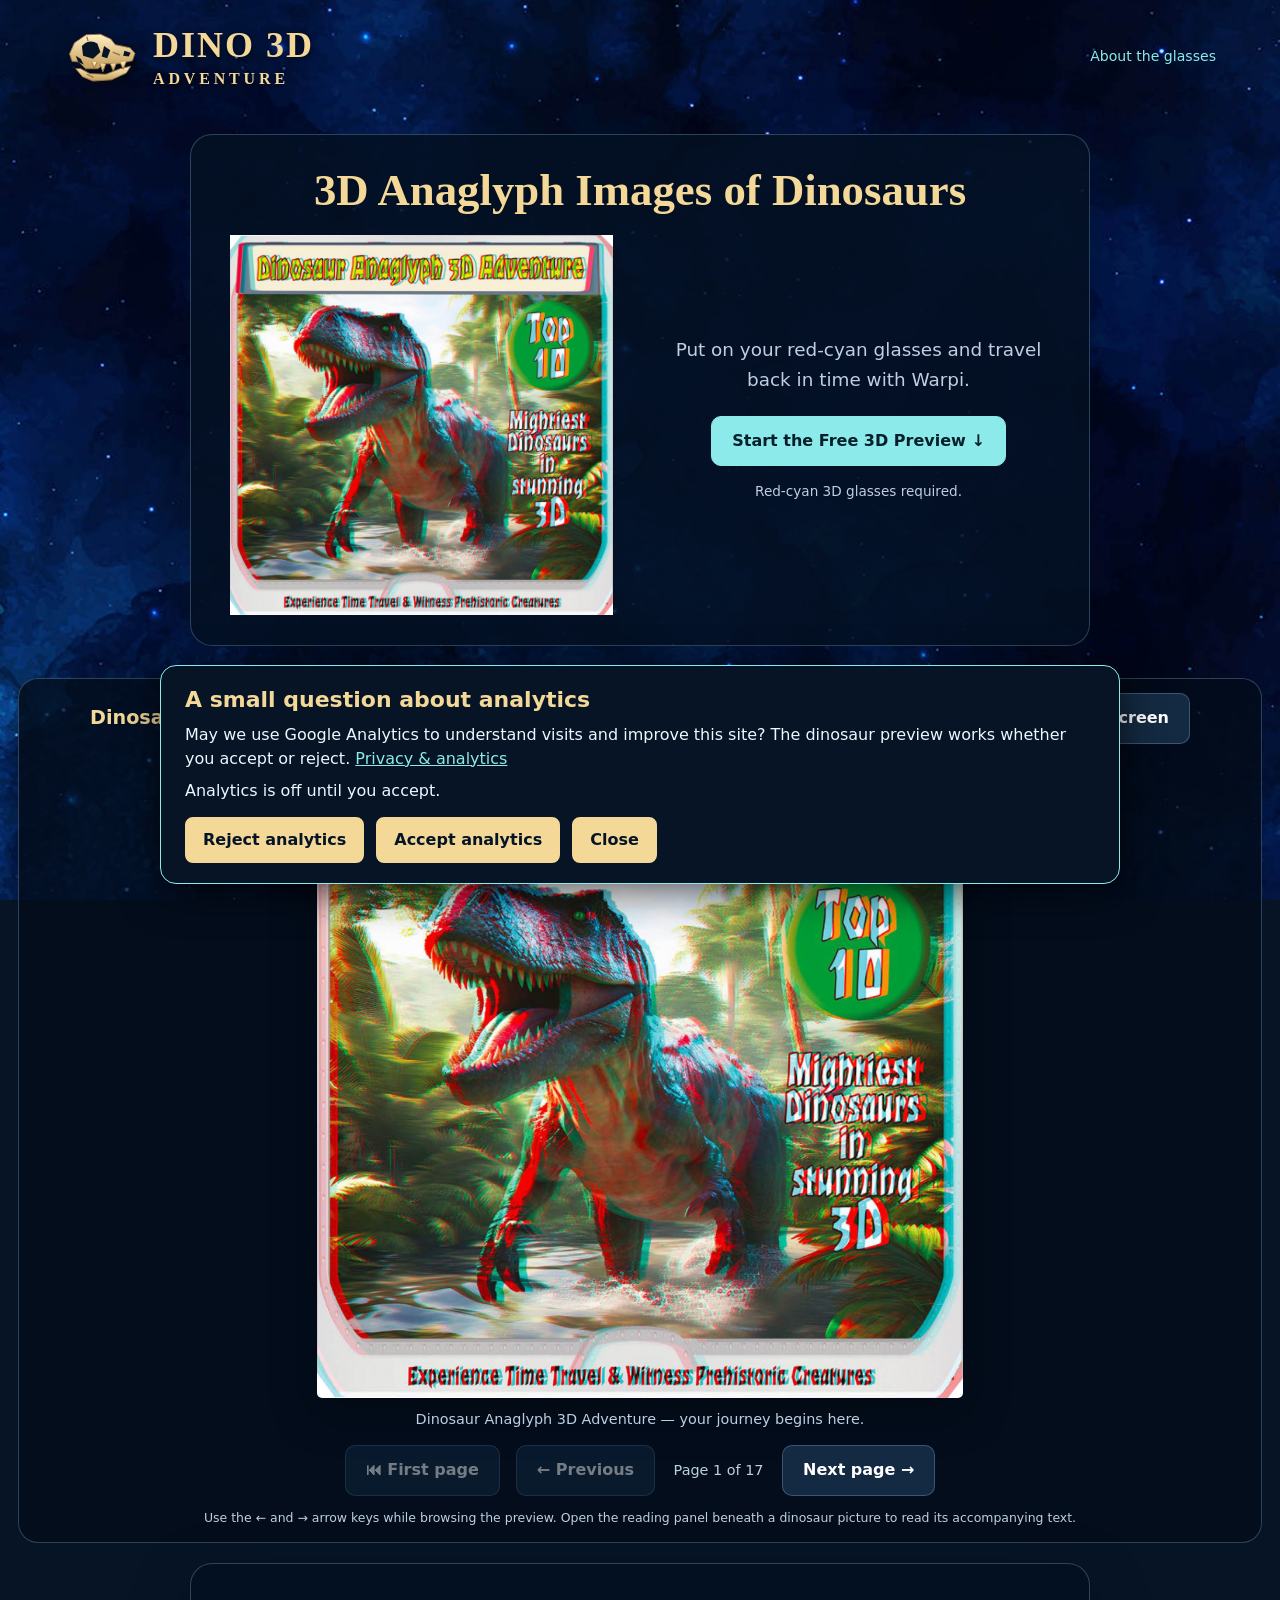
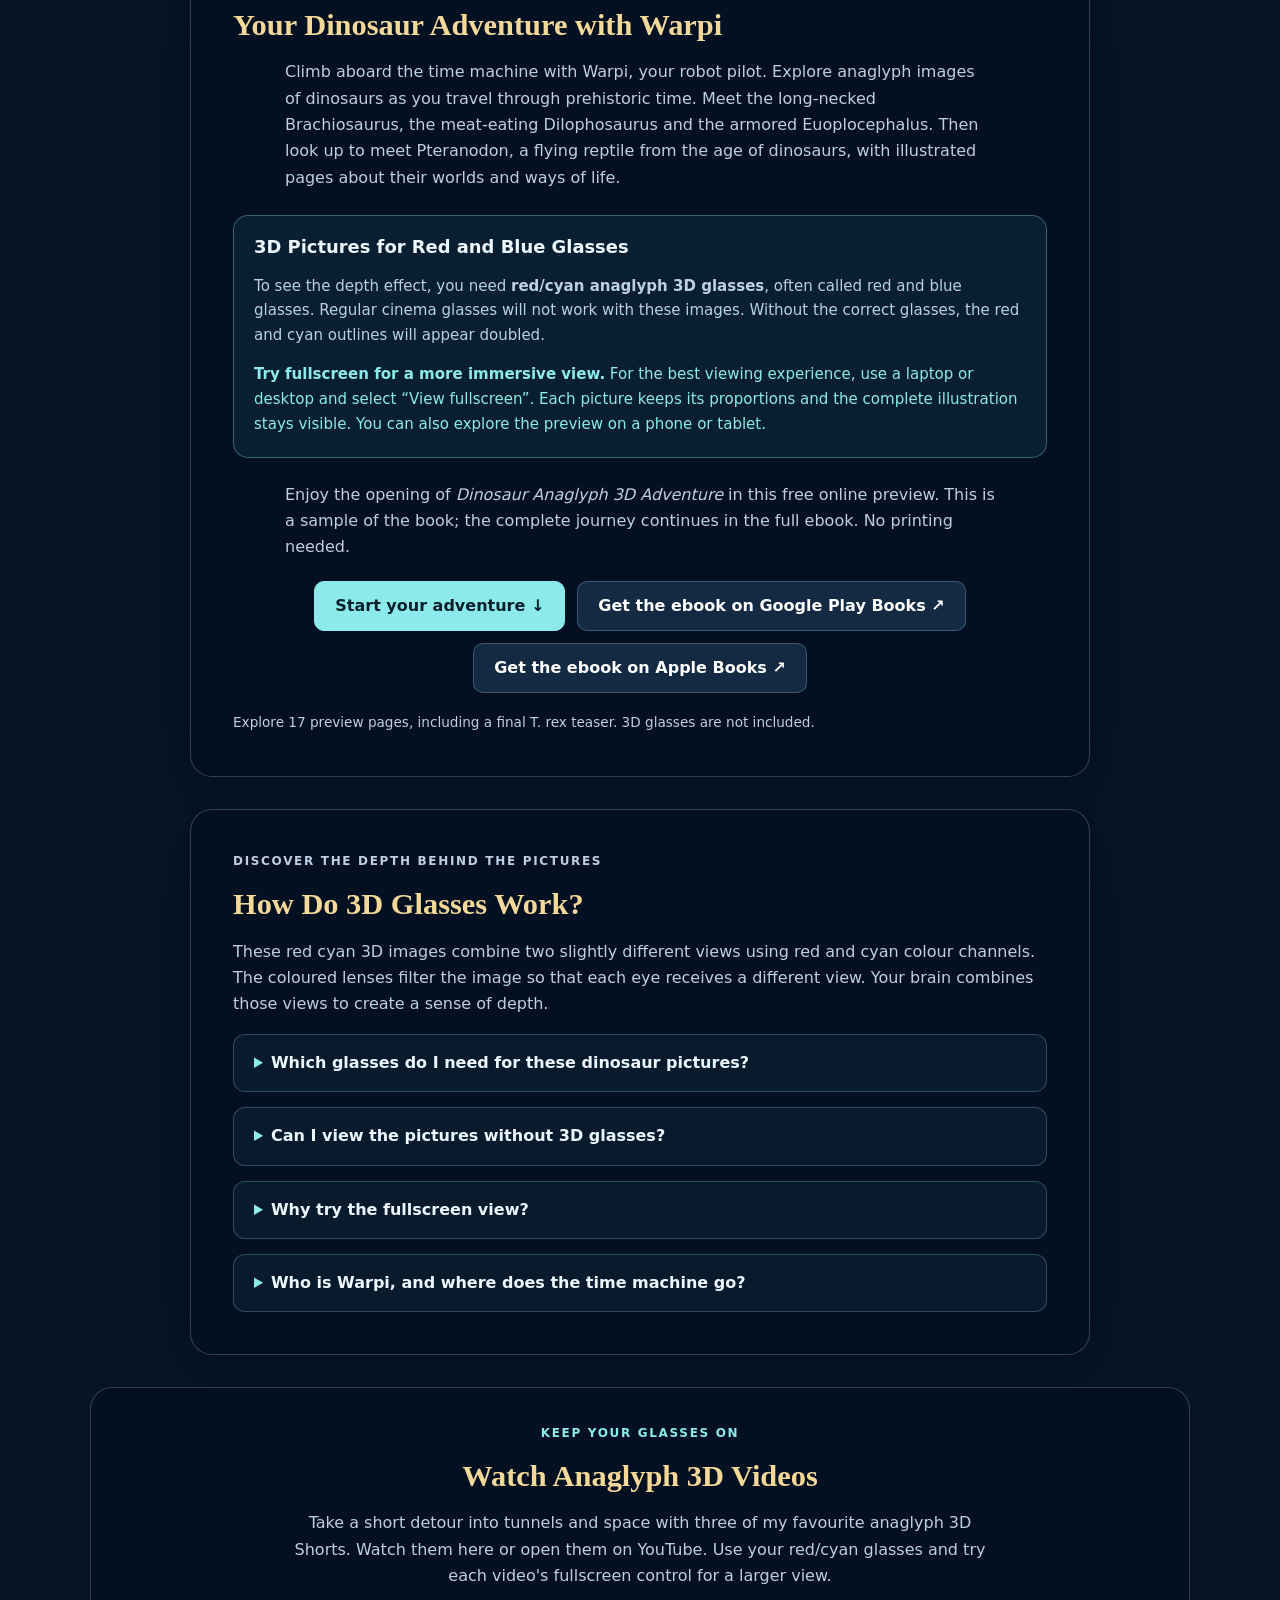
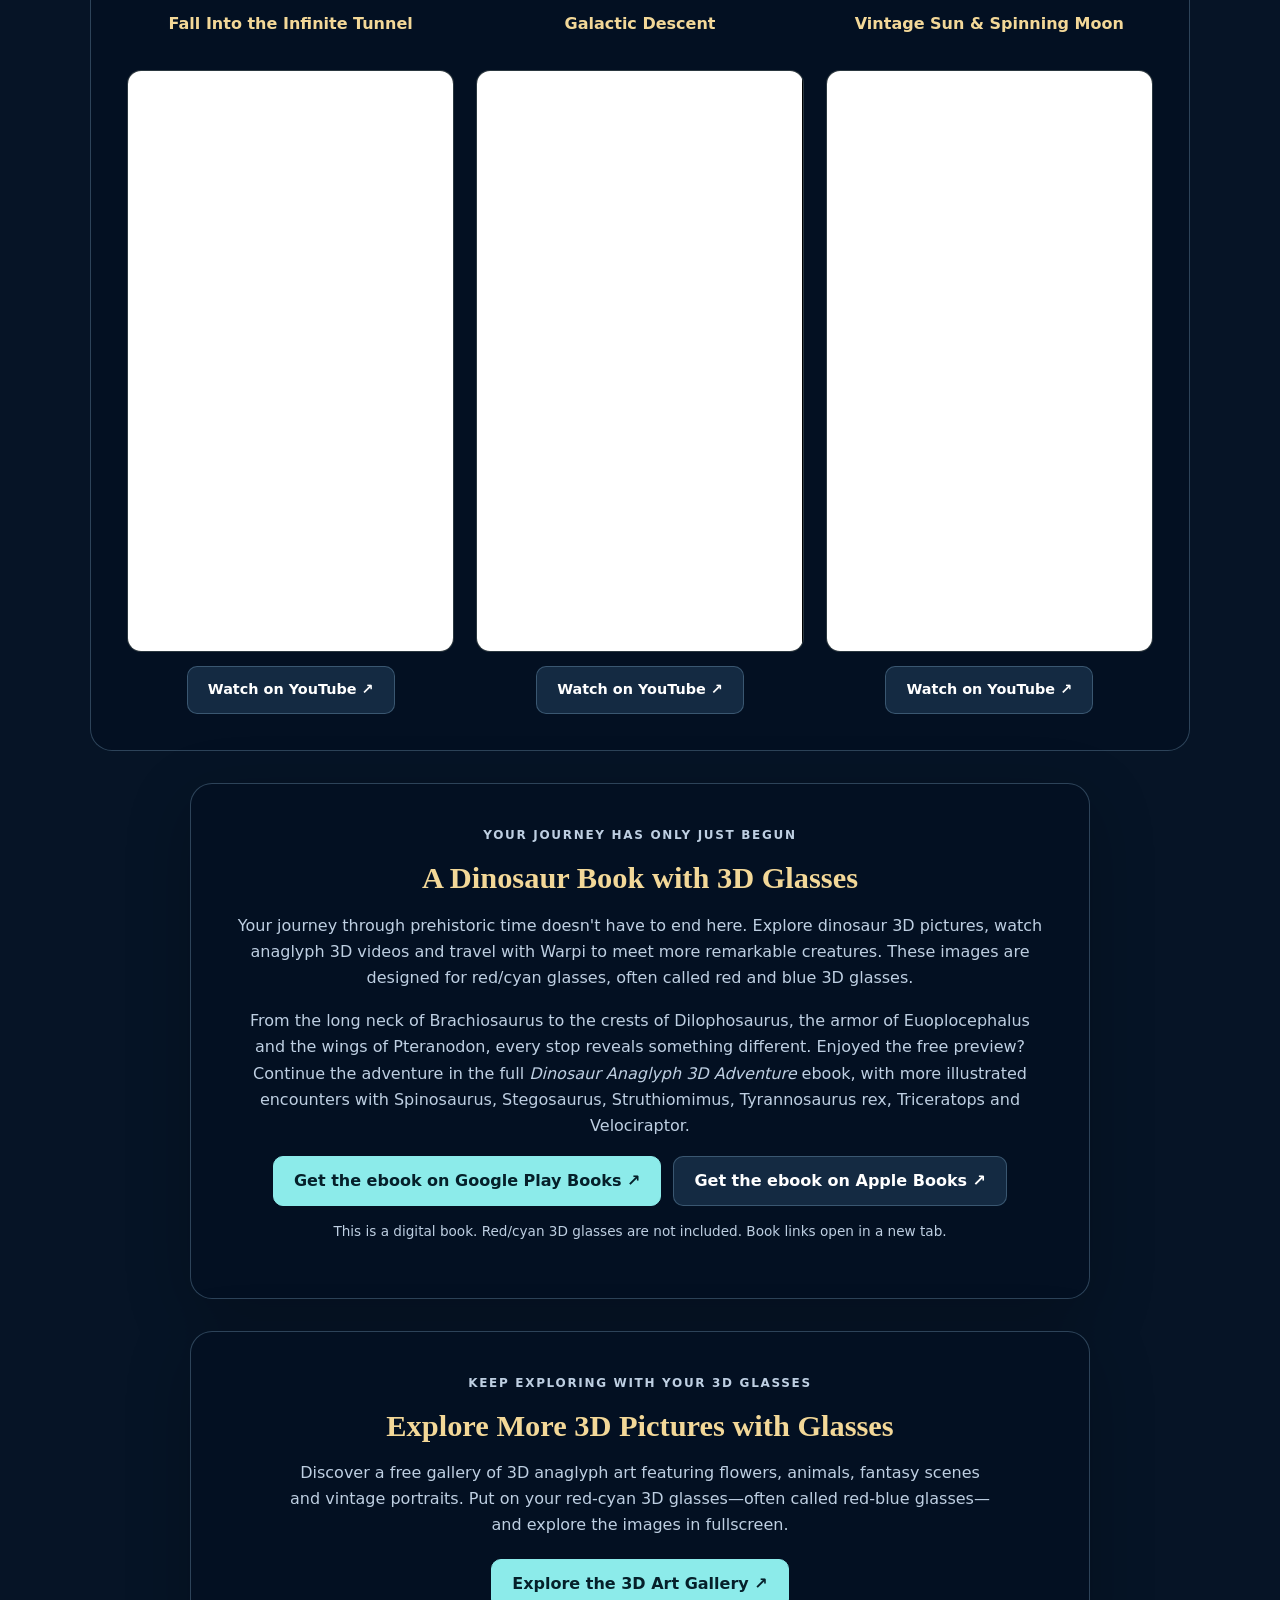
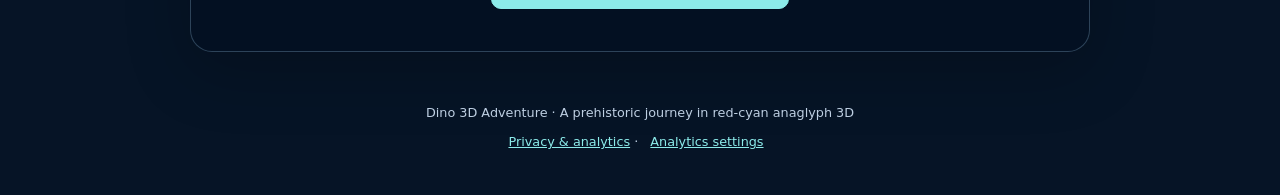
==== commit e6107aa6: "Add files via upload" ====
--- a/index.html
+++ b/index.html
@@ -9,14 +9,8 @@
   <link rel="canonical" href="https://dino3dadventure.com/">
   <meta name="theme-color" content="#061426">
 
-  <!-- Google Analytics -->
-  <script async src="https://www.googletagmanager.com/gtag/js?id=G-RDWHWHSM6X"></script>
-  <script>
-    window.dataLayer = window.dataLayer || [];
-    function gtag(){dataLayer.push(arguments);}
-    gtag('js', new Date());
-    gtag('config', 'G-RDWHWHSM6X');
-  </script>
+  <link rel="stylesheet" href="/analytics-consent.css">
+  <script defer src="/analytics-consent.js"></script>
 
   <style>
     :root {
@@ -676,6 +670,9 @@
       html { scroll-behavior: auto; }
     }
   </style>
+  <link rel="icon" href="/favicon.ico?v=1" sizes="any">
+  <link rel="icon" type="image/svg+xml" href="/favicon.svg?v=1">
+  <link rel="apple-touch-icon" href="/apple-touch-icon.png">
 </head>
 
 <body class="no-js">
@@ -1611,7 +1608,7 @@
   </main>
 
   <footer>
-    Dino 3D Adventure · A prehistoric journey in red-cyan anaglyph 3D
+    Dino 3D Adventure · A prehistoric journey in red-cyan anaglyph 3D<br><a href="/privacy.html">Privacy &amp; analytics</a> · <button type="button" class="analytics-settings">Analytics settings</button>
   </footer>
 
   <script>
--- a/analytics-consent.css
+++ b/analytics-consent.css
@@ -0,0 +1 @@
+.analytics-settings{font:inherit;background:none;border:0;color:#8cebea;text-decoration:underline;cursor:pointer;padding:.5rem}.analytics-banner{position:fixed;z-index:10000;bottom:16px;left:16px;right:16px;max-width:960px;margin:auto;padding:20px 24px;background:#061426;color:#edf7ff;border:1px solid #8cebea;border-radius:16px;box-shadow:0 8px 40px #000a;max-height:80vh;overflow:auto;text-align:left;font:16px/1.5 system-ui,sans-serif}.analytics-banner[hidden]{display:none}.analytics-banner h2{font:700 22px/1.3 system-ui,sans-serif;margin:0 0 8px;color:#f3d898}.analytics-banner p{font:inherit;margin:8px 0}.analytics-banner a{color:#8cebea}.analytics-actions{display:flex;gap:12px;flex-wrap:wrap;margin-top:14px}.analytics-actions button{font:600 16px/1.4 system-ui,sans-serif;background:#f3d898;color:#061426;border:2px solid #f3d898;border-radius:8px;padding:10px 16px;cursor:pointer}.analytics-actions button:focus-visible,.analytics-settings:focus-visible{outline:3px solid #8cebea;outline-offset:4px}@media(max-width:480px){.analytics-banner{padding:16px;bottom:8px;left:8px;right:8px}.analytics-actions button{flex:1 1 auto}}
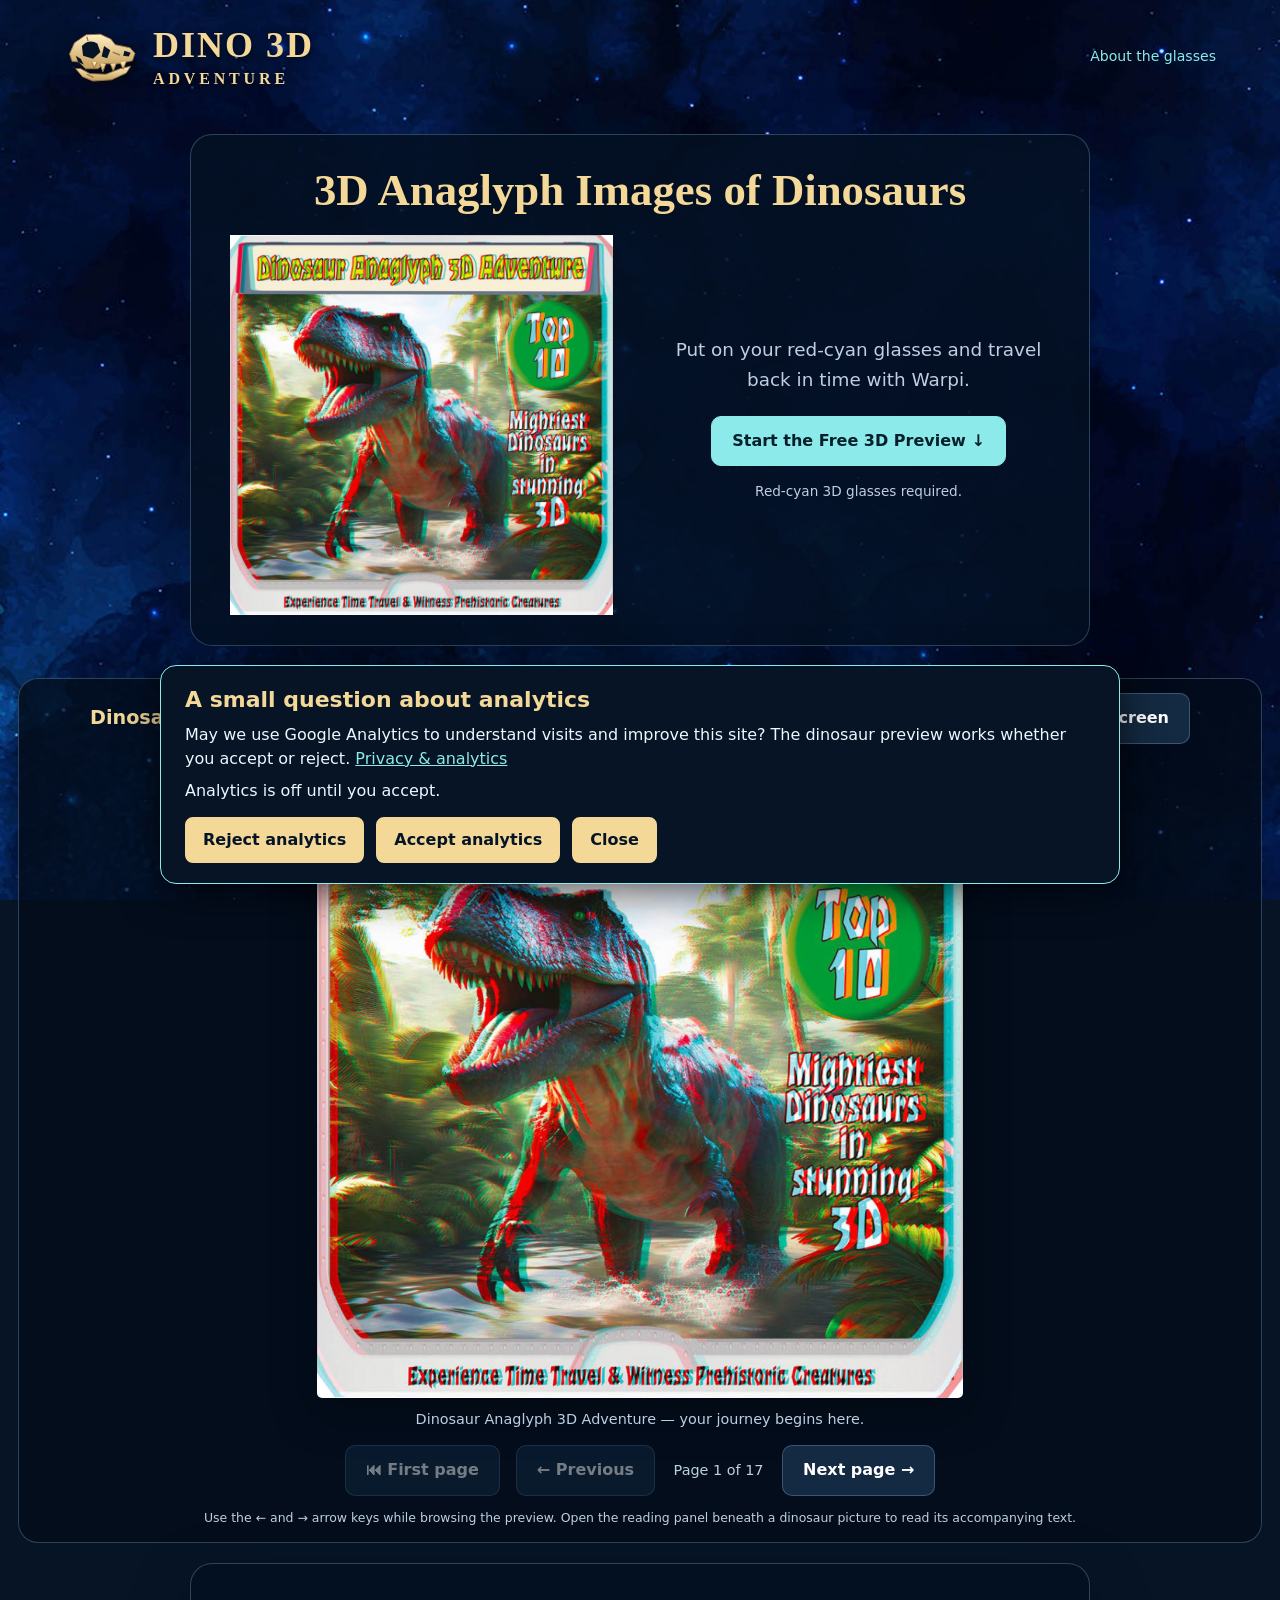
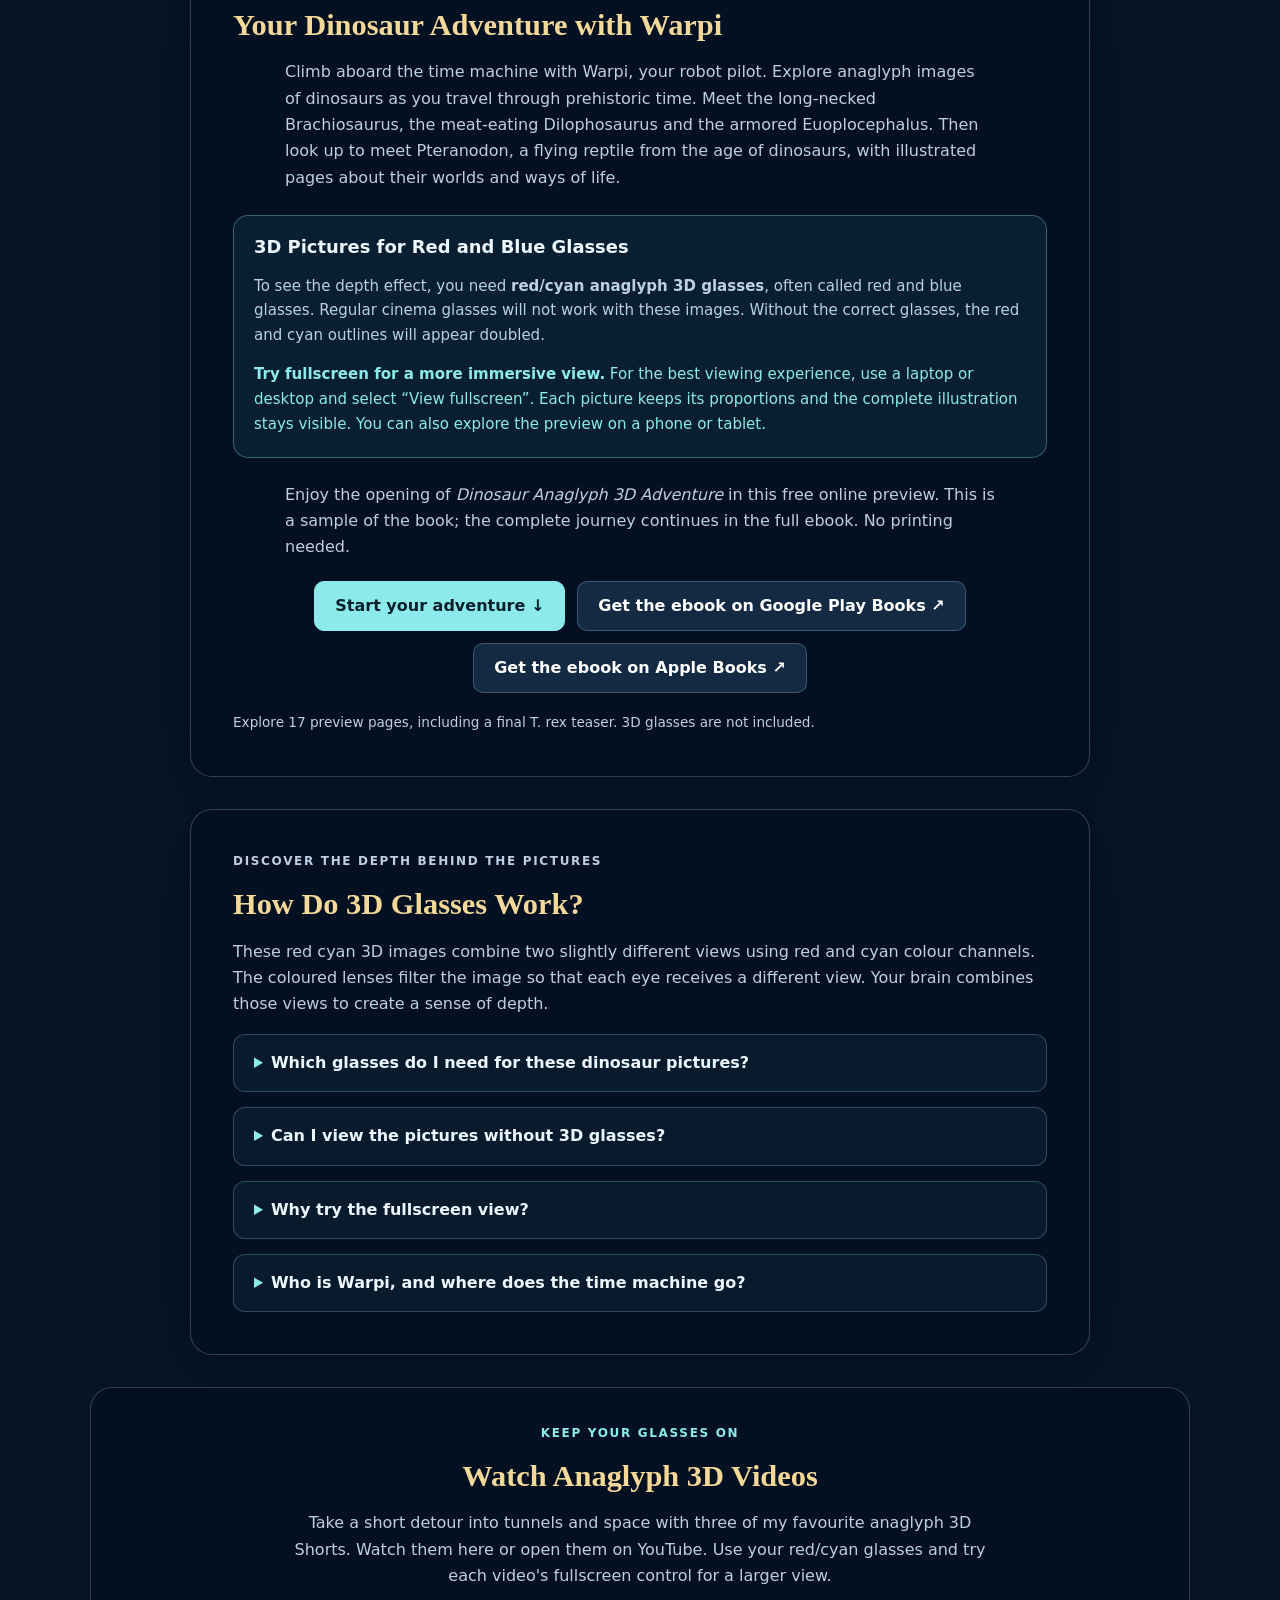
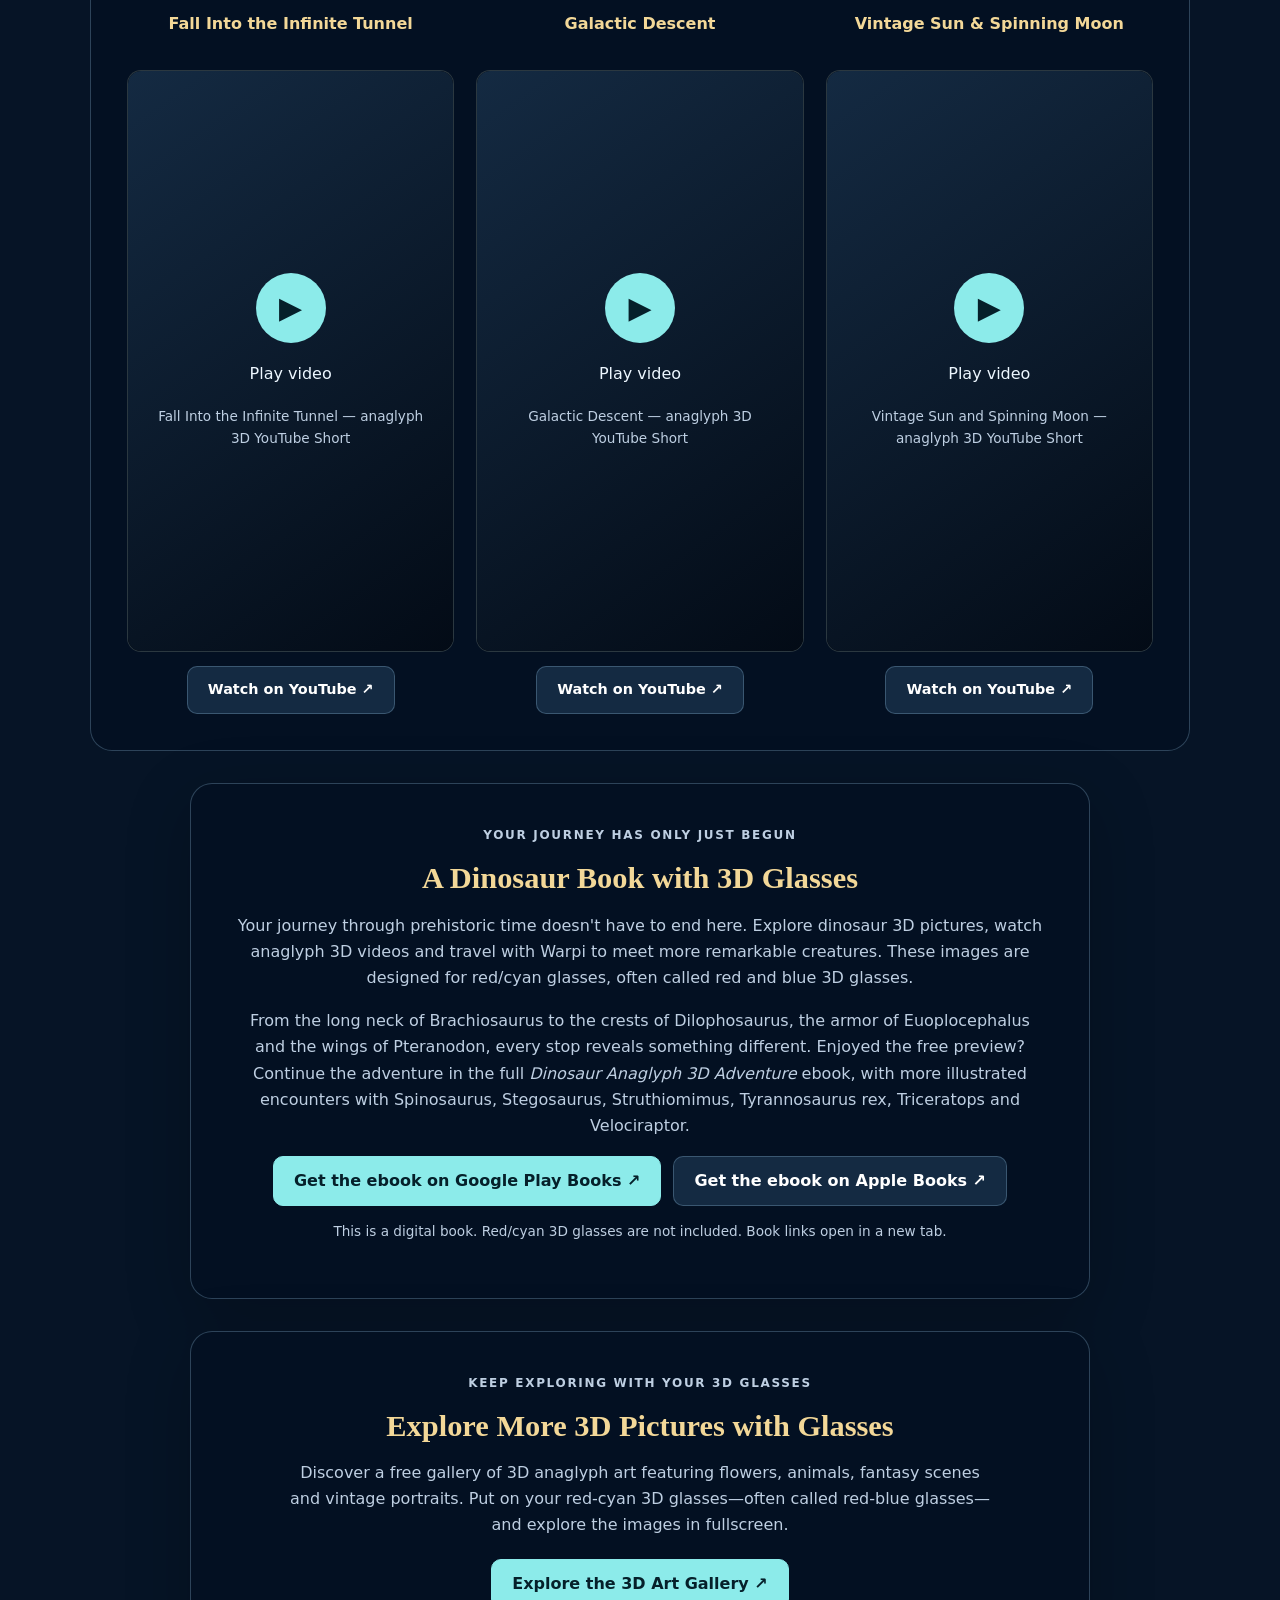
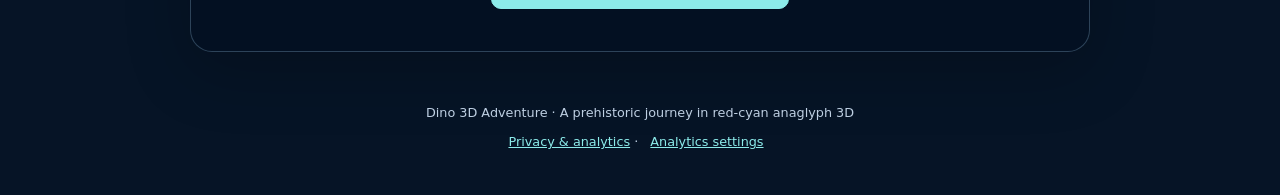
==== commit 467d6573: "Add files via upload" ====
--- a/index.html
+++ b/index.html
@@ -1,6 +1,7 @@
 <!DOCTYPE html>
 <html lang="en">
 <head>
+  <script>document.documentElement.classList.add("js");</script>
   <meta charset="UTF-8">
   <meta name="viewport" content="width=device-width, initial-scale=1">
 
@@ -673,7 +674,14 @@
   <link rel="icon" href="/favicon.ico?v=1" sizes="any">
   <link rel="icon" type="image/svg+xml" href="/favicon.svg?v=1">
   <link rel="apple-touch-icon" href="/apple-touch-icon.png">
-</head>
+<style>.js .slide:not(:first-child):not([data-active]){display:none}</style>
+<style>
+.hero-cover-link{height:380px}.hero-cover{height:100%;max-height:none;object-fit:contain}
+@media(max-width:560px){.hero-cover-link{height:260px}}
+.video-load{display:flex;flex-direction:column;align-items:center;justify-content:center;gap:18px;width:100%;height:100%;padding:24px;border:0;background:linear-gradient(145deg,#142a42,#030b16);color:#edf7ff;cursor:pointer;font:inherit;text-align:center}
+.video-load .play-icon{display:grid;place-items:center;width:70px;height:70px;border-radius:50%;background:#8cebea;color:#05202a;font-size:30px}
+.video-load:hover{background:#142a42}
+</style></head>
 
 <body class="no-js">
   <header class="site-header">
@@ -724,7 +732,7 @@
           <img class="hero-cover"
                src="images/dinosaur-anaglyph-3d-adventure-book-cover.jpg"
                alt="Dinosaur Anaglyph 3D Adventure book cover with a roaring T. rex in a prehistoric forest."
-               fetchpriority="high" decoding="async">
+               fetchpriority="high" decoding="async" width="1664" height="1651">
         </a>
         <div class="hero-copy">
           <p class="lead">Put on your red-cyan glasses and travel back in time with Warpi.</p>
@@ -752,7 +760,7 @@
           <img class="page-image"
                src="images/dinosaur-anaglyph-3d-adventure-book-cover.jpg"
                alt="Dinosaur Anaglyph 3D Adventure book cover showing a roaring Tyrannosaurus rex in a prehistoric forest."
-               fetchpriority="high" decoding="async">
+               fetchpriority="high" decoding="async" width="1664" height="1651">
           <figcaption>
             Dinosaur Anaglyph 3D Adventure — your journey begins here.
           </figcaption>
@@ -764,12 +772,12 @@
             <img class="page-image"
                  src="images/anaglyph-3d-glasses-introduction-warpy.jpg"
                  alt="Warpi the robot explains how to prepare for the dinosaur adventure with red-cyan 3D glasses inside the time-travel capsule."
-                 loading="lazy" decoding="async">
+                 loading="lazy" decoding="async" width="3300" height="3300">
             <button class="image-next-button js-only"
                     id="image-start-button" type="button"
                     aria-label="Start the time-machine adventure: go to page 3">
               <img src="images/button-start.jpg" alt=""
-                   loading="lazy" decoding="async">
+                   loading="lazy" decoding="async" width="840" height="802">
             </button>
           </div>
           <figcaption>
@@ -783,7 +791,7 @@
           <img class="page-image"
                src="images/time-machine-warning-signs-anaglyph-3d.jpg"
                alt="Time-machine entrance in anaglyph 3D, covered with yellow warning signs and a safety goggles symbol."
-               loading="lazy" decoding="async">
+               loading="lazy" decoding="async" width="3300" height="3300">
           <figcaption>
             The entrance to the time machine. Ready to step inside?
           </figcaption>
@@ -794,7 +802,7 @@
           <img class="page-image"
                src="images/dinosaur-time-travel-cockpit-anaglyph-3d.jpg"
                alt="Warpi the robot pilot inside a time-machine cockpit with Earth ahead as the dinosaur time-travel adventure begins."
-               loading="lazy" decoding="async">
+               loading="lazy" decoding="async" width="5511" height="5511">
           <figcaption>
             Travel back through time with Warpi at the controls.
           </figcaption>
@@ -805,7 +813,7 @@
           <img class="page-image"
                src="images/brachiosaurus-time-machine-anaglyph-3d.jpg"
                alt="Warpi pilots a time machine overlooking long-necked Brachiosaurus dinosaurs, with flying reptiles overhead, in red-cyan 3D."
-               loading="lazy" decoding="async">
+               loading="lazy" decoding="async" width="5511" height="5511">
           <figcaption>
             Our first encounter: Brachiosaurus beyond the cockpit windows.
           </figcaption>
@@ -816,7 +824,7 @@
           <img class="page-image"
                src="images/brachiosaurus-prehistoric-lake-anaglyph-3d.jpg"
                alt="A long-necked Brachiosaurus dinosaur standing in a prehistoric lake surrounded by forest and rocky cliffs, in red-cyan anaglyph 3D."
-               loading="lazy" decoding="async">
+               loading="lazy" decoding="async" width="3300" height="3300">
           <figcaption>
             <p class="scene-caption">
               A closer look at Brachiosaurus in a prehistoric lake.
@@ -852,7 +860,7 @@
           <img class="page-image"
                src="images/brachiosaurus-tropical-river-anaglyph-3d.jpg"
                alt="Brachiosaurus wading through a tropical river, its long neck rising above the water, with palm trees and distant mountains in anaglyph 3D."
-               loading="lazy" decoding="async">
+               loading="lazy" decoding="async" width="3300" height="3300">
           <figcaption>
             <p class="scene-caption">
               Explore another Brachiosaurus scene before continuing the journey.
@@ -883,7 +891,7 @@
           <img class="page-image"
                src="images/dilophosaurus-time-machine-anaglyph-3d.jpg"
                alt="Warpi pilots the time machine as a colourful, imagined Dilophosaurus dinosaur with a neck frill peers through the cockpit windows in anaglyph 3D."
-               loading="lazy" decoding="async">
+               loading="lazy" decoding="async" width="5511" height="5511">
           <figcaption>
             Back into the time machine!
             Warpi takes us to the Early Jurassic to meet Dilophosaurus.
@@ -895,7 +903,7 @@
           <img class="page-image"
                src="images/dilophosaurus-head-close-up-anaglyph-3d.jpg"
                alt="Close-up of a colourful Dilophosaurus dinosaur with a bright eye, textured scales and head ornaments against forest foliage in red-cyan 3D."
-               loading="lazy" decoding="async">
+               loading="lazy" decoding="async" width="3300" height="3300">
           <figcaption>
             <p class="scene-caption">
               Meet Dilophosaurus — a dinosaur with a distinctive double crest.
@@ -940,7 +948,7 @@
           <img class="page-image"
                src="images/dilophosaurus-forest-portrait-anaglyph-3d.jpg"
                alt="An imagined Dilophosaurus dinosaur looking to the right with sharp teeth, a long neck and colourful frill in a dark forest, rendered in anaglyph 3D."
-               loading="lazy" decoding="async">
+               loading="lazy" decoding="async" width="3300" height="3300">
           <figcaption>
             <p class="scene-caption">
               Discover what Dilophosaurus ate and the prehistoric world it lived in.
@@ -978,7 +986,7 @@
           <img class="page-image"
                src="images/euoplocephalus-time-machine-anaglyph-3d.jpg"
                alt="Warpi the robot pilot watches an imagined armored Euoplocephalus dinosaur pass close to the time-machine windows in red-cyan 3D."
-               loading="lazy" decoding="async">
+               loading="lazy" decoding="async" width="5511" height="5511">
           <figcaption>
             Next stop: the Late Cretaceous.
             An armored dinosaur appears outside Warpi's time machine!
@@ -990,7 +998,7 @@
           <img class="page-image"
                src="images/euoplocephalus-armored-dinosaur-3d.jpg"
                alt="An imagined Euoplocephalus armored dinosaur with a broad body, textured skin and prominent back spikes standing in a forest, in anaglyph 3D."
-               loading="lazy" decoding="async">
+               loading="lazy" decoding="async" width="3300" height="3300">
           <figcaption>
             <p class="scene-caption">
               Meet Euoplocephalus — a plant-eating dinosaur with impressive armor.
@@ -1032,7 +1040,7 @@
           <img class="page-image"
                src="images/euoplocephalus-dinosaur-head-close-up-3d.jpg"
                alt="Close-up of an imagined Euoplocephalus dinosaur head with bony-looking armor, a bright eye and large spikes beside forest leaves, in red-cyan 3D."
-               loading="lazy" decoding="async">
+               loading="lazy" decoding="async" width="3300" height="3300">
           <figcaption>
             <p class="scene-caption">
               Take a closer look at Euoplocephalus and discover its plant-eating life.
@@ -1071,7 +1079,7 @@
           <img class="page-image"
                src="images/pteranodon-time-machine-anaglyph-3d.jpg"
                alt="Warpi the robot pilot watches a huge Pteranodon flying above the time-machine windows, with a green prehistoric landscape beyond, in anaglyph 3D."
-               loading="lazy" decoding="async">
+               loading="lazy" decoding="async" width="5511" height="5511">
           <figcaption>
             Look up! Warpi takes us to the Late Cretaceous to meet
             Pteranodon, a flying reptile from the age of dinosaurs.
@@ -1083,7 +1091,7 @@
           <img class="page-image"
                src="images/pteranodon-flying-reptile-3d.jpg"
                alt="An orange-brown Pteranodon flying with its wings spread and beak open above a mountainous landscape, with distant flying reptiles, in red-cyan 3D."
-               loading="lazy" decoding="async">
+               loading="lazy" decoding="async" width="3300" height="3300">
           <figcaption>
             <p class="scene-caption">
               Meet Pteranodon — spread your imagination and explore the prehistoric skies.
@@ -1122,7 +1130,7 @@
           <img class="page-image"
                src="images/pteranodon-wings-spread-3d.jpg"
                alt="Pteranodon with wide-spread wings, an open beak and hanging legs, flying toward the viewer above trees with other pterosaurs in the sky, in anaglyph 3D."
-               loading="lazy" decoding="async">
+               loading="lazy" decoding="async" width="3300" height="3300">
           <figcaption>
             <p class="scene-caption">
               Take a closer look at Pteranodon and discover its crest and fish-eating life.
@@ -1162,15 +1170,13 @@
           <div class="trex-artwork">
             <img class="trex-title"
                  src="images/tyrannosaurus-rex-3d-title.jpg"
-                 width="1310" height="254"
                  alt="Tyrannosaurus Rex"
-                 loading="lazy" decoding="async">
+                 loading="lazy" decoding="async" width="1310" height="254">
 
             <img class="page-image"
                  src="images/t-rex-dinosaur-anaglyph-3d.jpg"
-                 width="1715" height="1879"
                  alt="A roaring T. rex with open jaws and sharp teeth wading through a forest stream, shown as a red-cyan anaglyph 3D dinosaur picture."
-                 loading="lazy" decoding="async">
+                 loading="lazy" decoding="async" width="1715" height="1879">
           </div>
 
           <figcaption class="finale-caption">
@@ -1240,10 +1246,9 @@
             <div class="finale-card">
               <div class="warpi-message">
                 <img class="warpi-portrait"
-                     src="images/warpi-robot-pilot-anaglyph-3d.png"
-                     width="1613" height="1090"
+                     src="images/warpi-robot-pilot-anaglyph-3d.webp"
                      alt="Warpi, the friendly robot pilot, saying farewell in red-cyan anaglyph 3D."
-                     loading="lazy" decoding="async">
+                     loading="lazy" decoding="async" width="1613" height="1090">
                 <div>
                   <p class="eyebrow">A message from your pilot</p>
                   <h2>How Was Your Journey?</h2>
@@ -1302,10 +1307,9 @@
               </button>
 
               <img class="farewell-eyes"
-                   src="images/dinosaur-eyes-anaglyph-3d-farewell.png"
-                   width="3256" height="1556"
+                   src="images/dinosaur-eyes-anaglyph-3d-farewell.webp"
                    alt="When will we see you again? Two mysterious green reptile eyes stare out of the darkness in anaglyph 3D."
-                   loading="lazy" decoding="async">
+                   loading="lazy" decoding="async" width="3256" height="1556">
             </div>
           </figcaption>
         </figure>
@@ -1485,14 +1489,7 @@
         <article class="short-card" aria-labelledby="short-title-1">
           <h3 id="short-title-1">Fall Into the Infinite Tunnel</h3>
           <div class="short-player">
-            <iframe
-              src="https://www.youtube-nocookie.com/embed/wDywWy3-YxE?playsinline=1"
-              title="Fall Into the Infinite Tunnel — anaglyph 3D YouTube Short"
-              loading="lazy"
-              referrerpolicy="strict-origin-when-cross-origin"
-              allow="accelerometer; autoplay; clipboard-write; encrypted-media; gyroscope; picture-in-picture; web-share; fullscreen"
-              allowfullscreen>
-            </iframe>
+            <button class="video-load" type="button" data-video="https://www.youtube-nocookie.com/embed/wDywWy3-YxE?playsinline=1" data-title="Fall Into the Infinite Tunnel — anaglyph 3D YouTube Short" aria-label="Play Fall Into the Infinite Tunnel — anaglyph 3D YouTube Short"><span class="play-icon" aria-hidden="true">▶</span><span>Play video</span><span class="small">Fall Into the Infinite Tunnel — anaglyph 3D YouTube Short</span></button>
           </div>
           <a class="button"
              href="https://www.youtube.com/shorts/wDywWy3-YxE"
@@ -1505,14 +1502,7 @@
         <article class="short-card" aria-labelledby="short-title-2">
           <h3 id="short-title-2">Galactic Descent</h3>
           <div class="short-player">
-            <iframe
-              src="https://www.youtube-nocookie.com/embed/mPIT2V6bM2E?playsinline=1"
-              title="Galactic Descent — anaglyph 3D YouTube Short"
-              loading="lazy"
-              referrerpolicy="strict-origin-when-cross-origin"
-              allow="accelerometer; autoplay; clipboard-write; encrypted-media; gyroscope; picture-in-picture; web-share; fullscreen"
-              allowfullscreen>
-            </iframe>
+            <button class="video-load" type="button" data-video="https://www.youtube-nocookie.com/embed/mPIT2V6bM2E?playsinline=1" data-title="Galactic Descent — anaglyph 3D YouTube Short" aria-label="Play Galactic Descent — anaglyph 3D YouTube Short"><span class="play-icon" aria-hidden="true">▶</span><span>Play video</span><span class="small">Galactic Descent — anaglyph 3D YouTube Short</span></button>
           </div>
           <a class="button"
              href="https://www.youtube.com/shorts/mPIT2V6bM2E"
@@ -1525,14 +1515,7 @@
         <article class="short-card" aria-labelledby="short-title-3">
           <h3 id="short-title-3">Vintage Sun &amp; Spinning Moon</h3>
           <div class="short-player">
-            <iframe
-              src="https://www.youtube-nocookie.com/embed/ZNtMy2amHv0?playsinline=1"
-              title="Vintage Sun and Spinning Moon — anaglyph 3D YouTube Short"
-              loading="lazy"
-              referrerpolicy="strict-origin-when-cross-origin"
-              allow="accelerometer; autoplay; clipboard-write; encrypted-media; gyroscope; picture-in-picture; web-share; fullscreen"
-              allowfullscreen>
-            </iframe>
+            <button class="video-load" type="button" data-video="https://www.youtube-nocookie.com/embed/ZNtMy2amHv0?playsinline=1" data-title="Vintage Sun and Spinning Moon — anaglyph 3D YouTube Short" aria-label="Play Vintage Sun and Spinning Moon — anaglyph 3D YouTube Short"><span class="play-icon" aria-hidden="true">▶</span><span>Play video</span><span class="small">Vintage Sun and Spinning Moon — anaglyph 3D YouTube Short</span></button>
           </div>
           <a class="button"
              href="https://www.youtube.com/shorts/ZNtMy2amHv0"
@@ -1647,6 +1630,7 @@
 
         slides.forEach((slide, i) => {
           slide.hidden = i !== current;
+          slide.toggleAttribute("data-active", i === current);
         });
 
         firstPage.disabled = current === 0;
@@ -1660,7 +1644,7 @@
         });
 
         const upcoming = slides[current + 1];
-        if (upcoming) {
+        if (upcoming && changingPage) {
           upcoming.querySelectorAll("img").forEach(img => {
             img.loading = "eager";
           });
@@ -1854,5 +1838,16 @@
       showPage(0);
     })();
   </script>
-</body>
+<script>document.querySelectorAll('.video-load').forEach(button => {
+ button.addEventListener('click', () => {
+  const frame=document.createElement('iframe');
+  frame.title=button.dataset.title;
+  frame.allow='accelerometer; autoplay; clipboard-write; encrypted-media; gyroscope; picture-in-picture; web-share; fullscreen';
+  frame.allowFullscreen=true;
+  frame.referrerPolicy='strict-origin-when-cross-origin';
+  frame.src=button.dataset.video+'&autoplay=1';
+  button.replaceWith(frame);
+  frame.focus();
+ });
+});</script></body>
 </html>
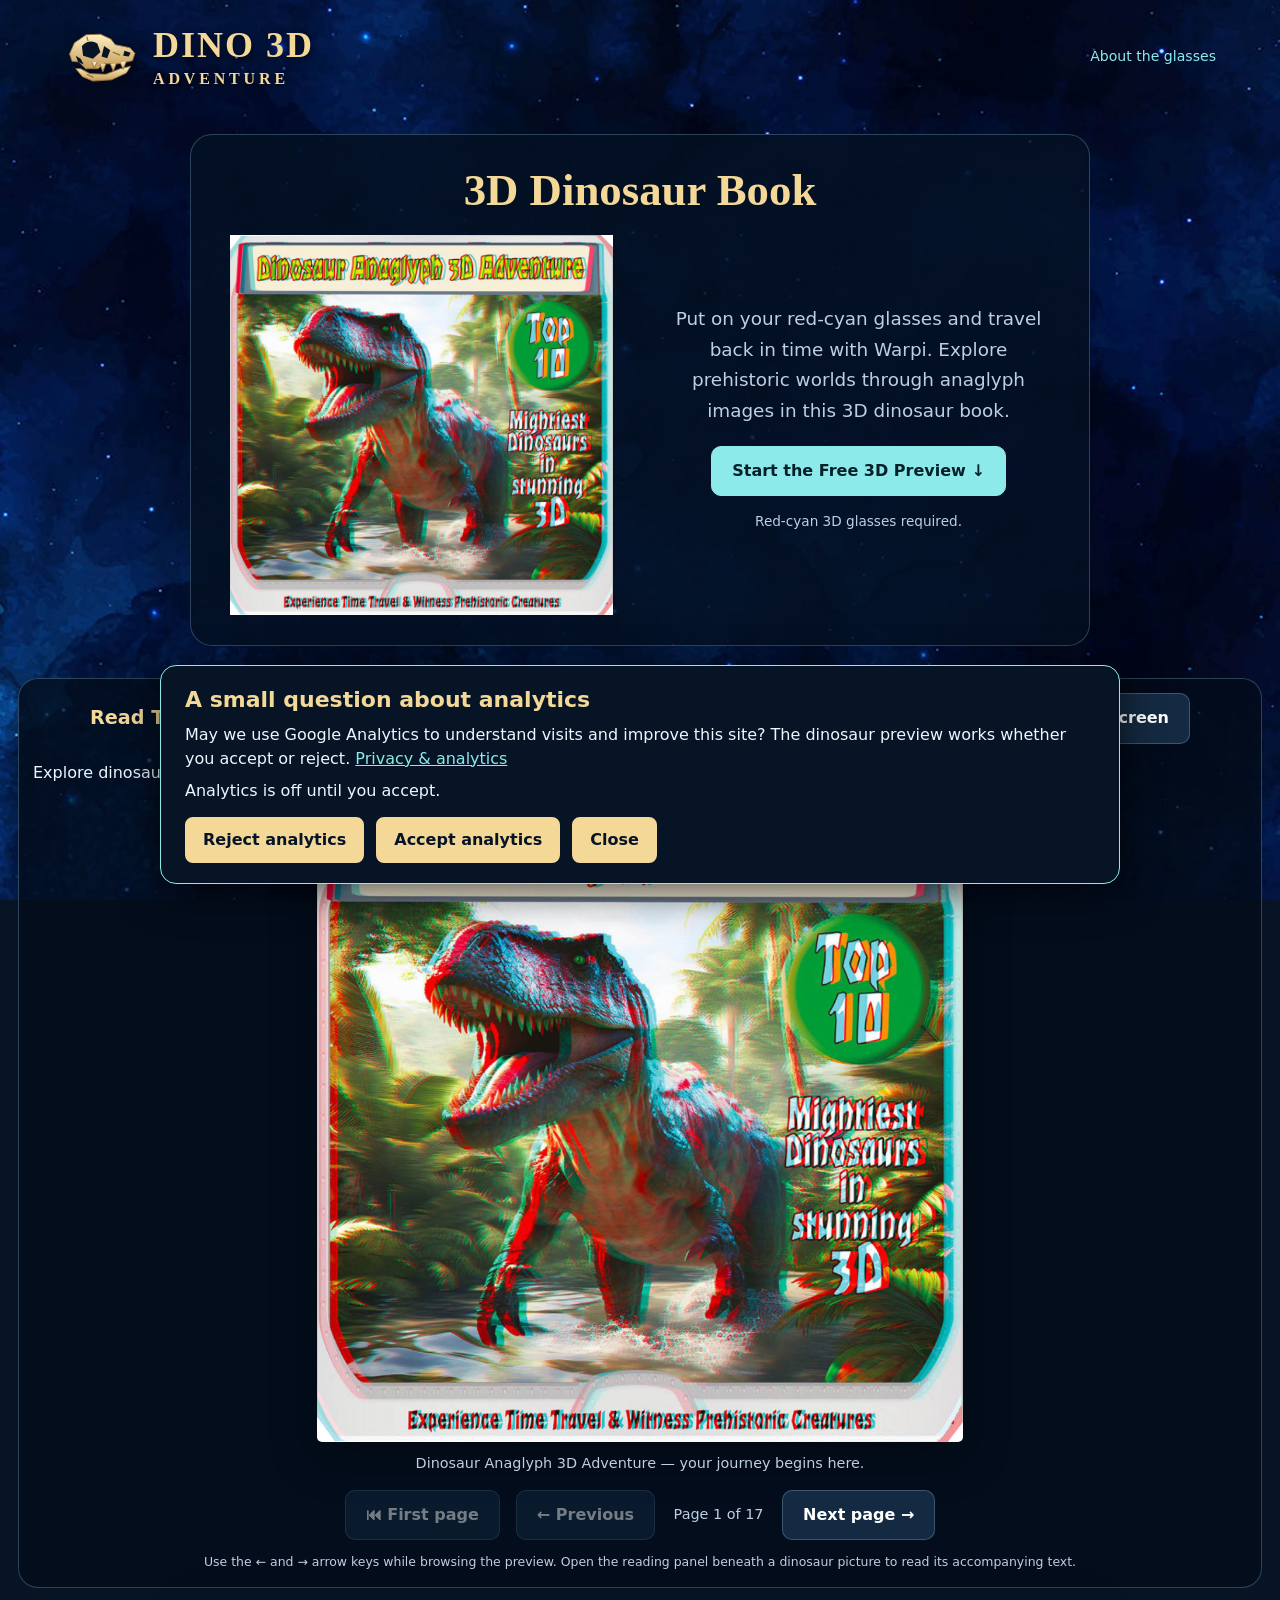
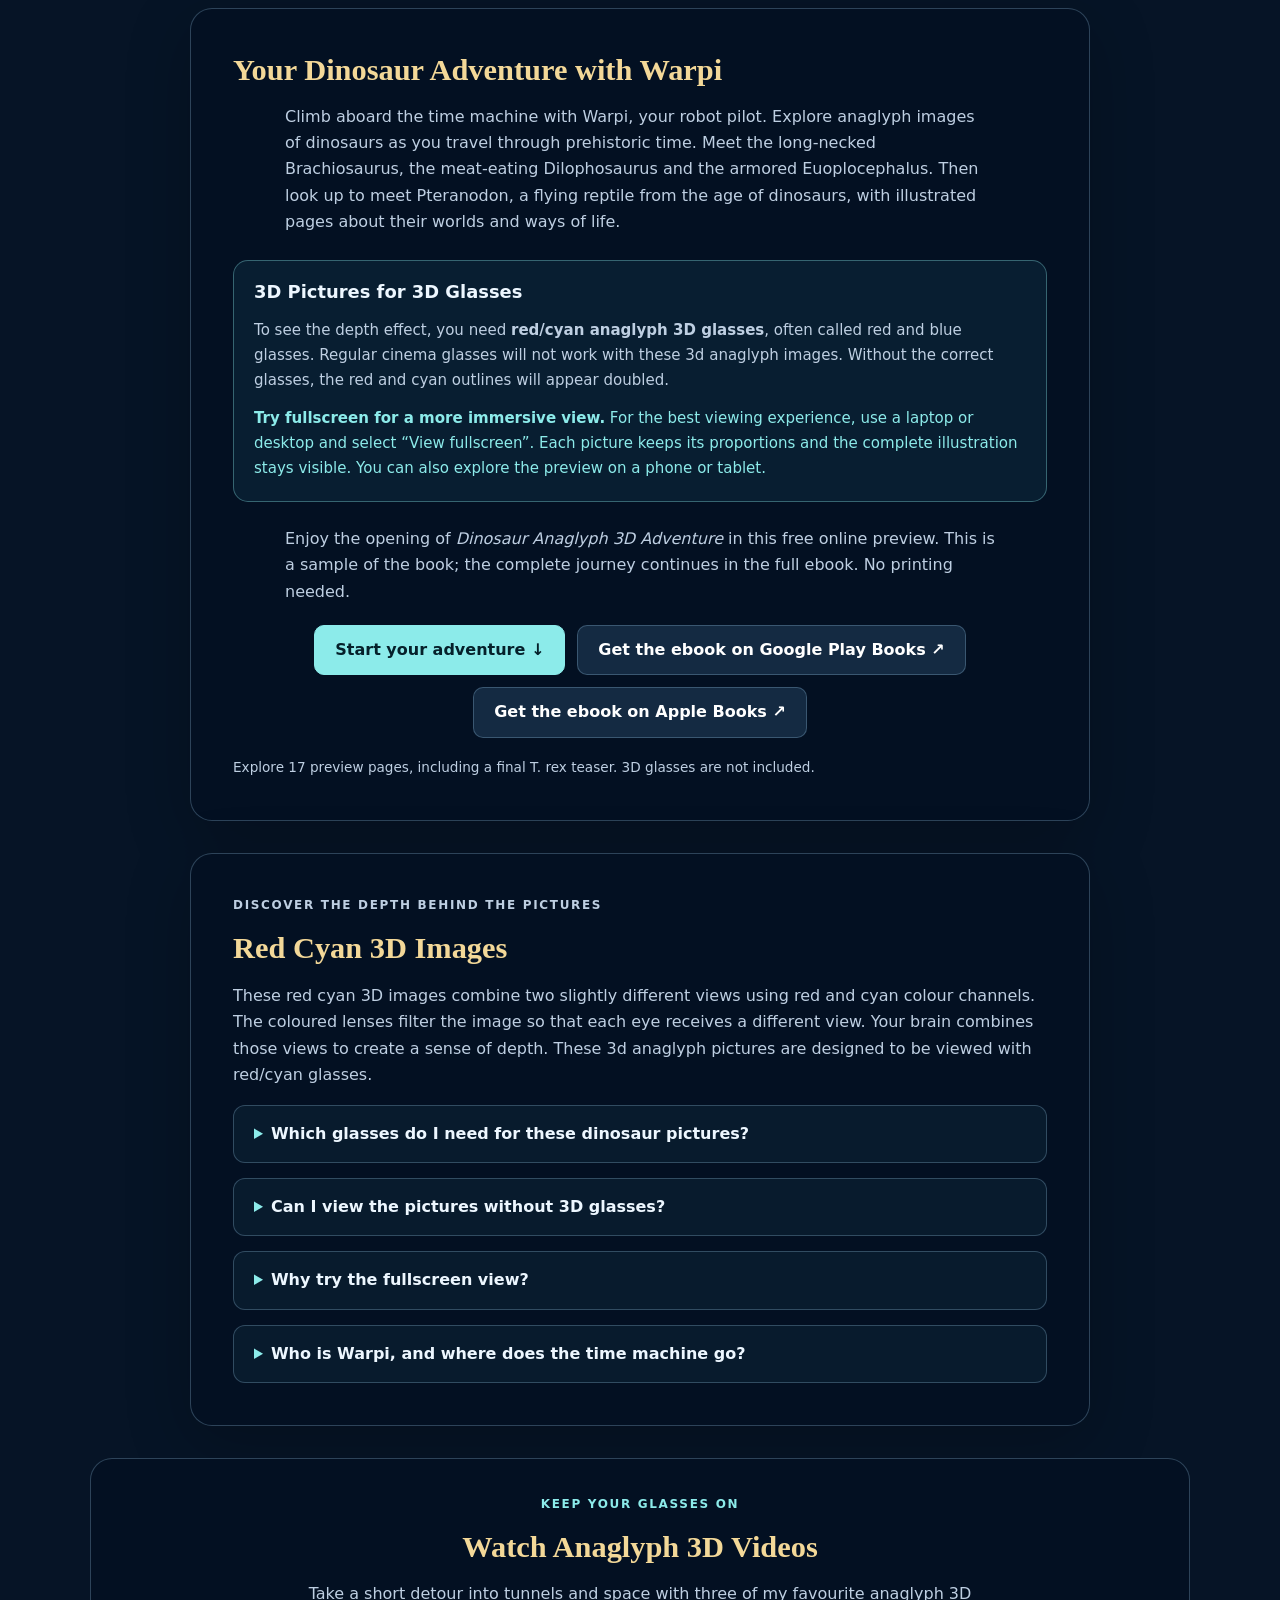
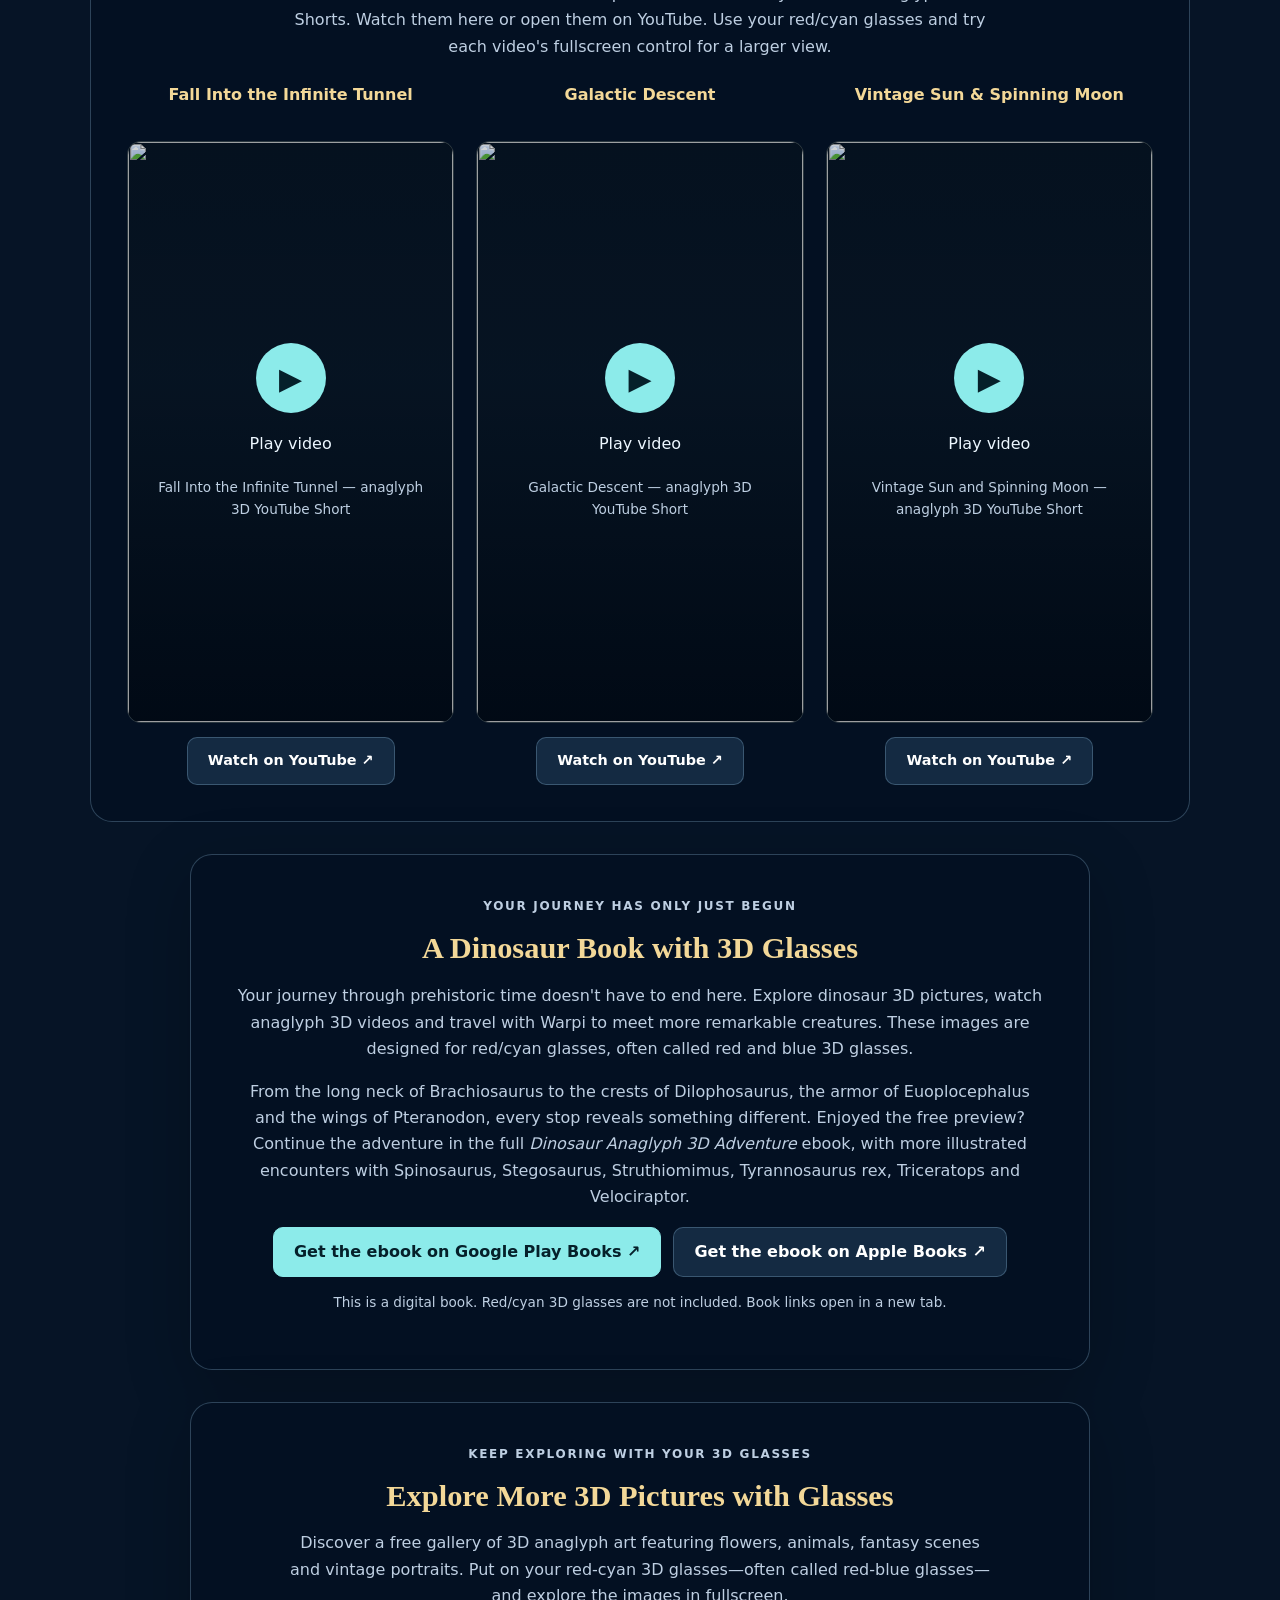
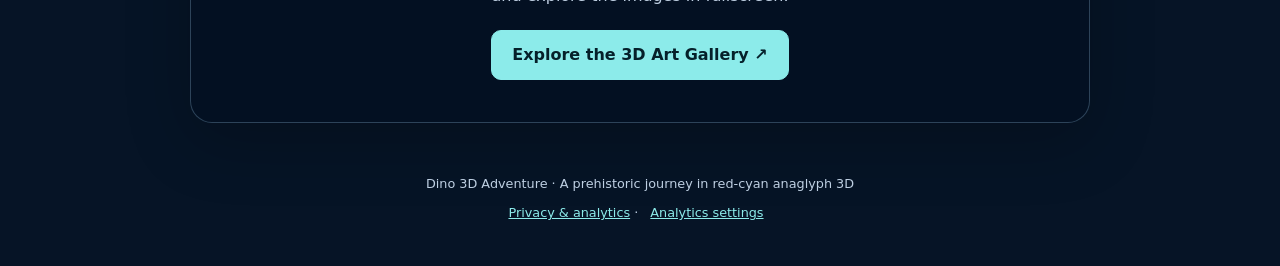
==== commit e19deee2: "Add files via upload" ====
--- a/index.html
+++ b/index.html
@@ -5,7 +5,7 @@
   <meta charset="UTF-8">
   <meta name="viewport" content="width=device-width, initial-scale=1">
 
-  <title>3D Anaglyph Images of Dinosaurs | Dino 3D Adventure</title>
+  <title>3D Dinosaur Book | Anaglyph Images &amp; 3D Pictures</title>
   <meta name="description" content="Explore dinosaur 3D pictures with red and blue glasses. Meet T. rex and other prehistoric animals in a free 17-page anaglyph book preview with Warpi.">
   <link rel="canonical" href="https://dino3dadventure.com/">
   <meta name="theme-color" content="#061426">
@@ -679,8 +679,18 @@
 .hero-cover-link{height:380px}.hero-cover{height:100%;max-height:none;object-fit:contain}
 @media(max-width:560px){.hero-cover-link{height:260px}}
 .video-load{display:flex;flex-direction:column;align-items:center;justify-content:center;gap:18px;width:100%;height:100%;padding:24px;border:0;background:linear-gradient(145deg,#142a42,#030b16);color:#edf7ff;cursor:pointer;font:inherit;text-align:center}
+.video-load{position:relative;isolation:isolate;overflow:hidden;background:#071524}
+.video-thumb{position:absolute;inset:0;width:100%;height:100%;object-fit:cover;z-index:-1;opacity:.82}
+.video-load::before{content:"";position:absolute;inset:0;background:linear-gradient(0deg,rgba(0,8,19,.88),rgba(0,8,19,.12) 60%,rgba(0,8,19,.3));z-index:-1}
 .video-load .play-icon{display:grid;place-items:center;width:70px;height:70px;border-radius:50%;background:#8cebea;color:#05202a;font-size:30px}
-.video-load:hover{background:#142a42}
+.video-load:hover .video-thumb{opacity:1}
+</style><style>
+/* Match the enhanced viewer layout before the end-of-page script runs. */
+.js .no-js .stage{display:flex}
+.js .no-js .slide{margin-bottom:0}
+.js .no-js .js-only{display:inline-flex}
+.js .no-js .intro-page-layout{display:grid;width:min(100%,calc(var(--image-limit) * 1.2))}
+.reader .slide:first-child .page-image{width:min(100%,calc(var(--image-limit) * 1664 / 1651));height:auto;aspect-ratio:1664 / 1651}
 </style></head>
 
 <body class="no-js">
@@ -726,7 +736,7 @@
   <main>
     <!-- VISUAL INTRODUCTION -->
     <section class="intro visual-intro" aria-labelledby="intro-title">
-      <h1 id="intro-title">3D Anaglyph Images of Dinosaurs</h1>
+      <h1 id="intro-title">3D Dinosaur Book</h1>
       <div class="hero-layout">
         <a class="hero-cover-link" href="#reader" aria-label="Start the free dinosaur 3D book preview">
           <img class="hero-cover"
@@ -735,7 +745,7 @@
                fetchpriority="high" decoding="async" width="1664" height="1651">
         </a>
         <div class="hero-copy">
-          <p class="lead">Put on your red-cyan glasses and travel back in time with Warpi.</p>
+          <p class="lead">Put on your red-cyan glasses and travel back in time with Warpi. Explore prehistoric worlds through anaglyph images in this 3D dinosaur book.</p>
           <a class="button primary" href="#reader">Start the Free 3D Preview ↓</a>
           <p class="small">Red-cyan 3D glasses required.</p>
         </div>
@@ -746,13 +756,14 @@
     <section class="reader" id="reader" aria-labelledby="reader-title">
       <div class="toolbar">
         <h2 class="reader-title" id="reader-title">
-          Dinosaur 3D Pictures — Free Book Preview
+          Read This Dinosaur Book with 3D Glasses
         </h2>
         <button class="control js-only" id="fullscreen-button"
                 type="button" aria-pressed="false">
           ⛶ View fullscreen
         </button>
       </div>
+      <p class="reader-seo-intro">Explore dinosaur 3d pictures in this free preview as Warpi guides you through a prehistoric adventure.</p>
 
       <div class="stage">
         <!-- PAGE 1: COVER -->
@@ -1354,12 +1365,12 @@
       </p>
 
       <div class="glasses-note" id="glasses">
-        <h2>3D Pictures for Red and Blue Glasses</h2>
+        <h2>3D Pictures for 3D Glasses</h2>
         <p>
           To see the depth effect, you need
           <strong>red/cyan anaglyph 3D glasses</strong>, often called
           red and blue glasses. Regular cinema glasses will not work
-          with these images. Without the correct glasses, the red and
+          with these 3d anaglyph images. Without the correct glasses, the red and
           cyan outlines will appear doubled.
         </p>
         <p class="fullscreen-tip">
@@ -1401,13 +1412,14 @@
     <!-- GENERAL INFORMATION -->
     <section class="info-section" aria-labelledby="glasses-title">
       <p class="eyebrow">Discover the depth behind the pictures</p>
-      <h2 id="glasses-title">How Do 3D Glasses Work?</h2>
+      <h2 id="glasses-title">Red Cyan 3D Images</h2>
 
       <p>
         These red cyan 3D images combine two slightly different views
         using red and cyan colour channels. The coloured lenses filter
         the image so that each eye receives a different view. Your
-        brain combines those views to create a sense of depth.
+        brain combines those views to create a sense of depth. These
+        3d anaglyph pictures are designed to be viewed with red/cyan glasses.
       </p>
 
       <details>
@@ -1489,12 +1501,12 @@
         <article class="short-card" aria-labelledby="short-title-1">
           <h3 id="short-title-1">Fall Into the Infinite Tunnel</h3>
           <div class="short-player">
-            <button class="video-load" type="button" data-video="https://www.youtube-nocookie.com/embed/wDywWy3-YxE?playsinline=1" data-title="Fall Into the Infinite Tunnel — anaglyph 3D YouTube Short" aria-label="Play Fall Into the Infinite Tunnel — anaglyph 3D YouTube Short"><span class="play-icon" aria-hidden="true">▶</span><span>Play video</span><span class="small">Fall Into the Infinite Tunnel — anaglyph 3D YouTube Short</span></button>
+            <button class="video-load" type="button" data-video="https://www.youtube-nocookie.com/embed/wDywWy3-YxE?playsinline=1" data-title="Fall Into the Infinite Tunnel — anaglyph 3D YouTube Short"><img class="video-thumb" src="https://i.ytimg.com/vi/wDywWy3-YxE/hqdefault.jpg" alt="" loading="lazy" decoding="async" width="480" height="360"><span class="play-icon" aria-hidden="true">▶</span><span>Play video</span><span class="small">Fall Into the Infinite Tunnel — anaglyph 3D YouTube Short</span></button>
           </div>
           <a class="button"
              href="https://www.youtube.com/shorts/wDywWy3-YxE"
              target="_blank" rel="noopener noreferrer"
-             aria-label="Watch Fall Into the Infinite Tunnel on YouTube, opens in a new tab">
+             aria-label="Watch on YouTube ↗ — Fall Into the Infinite Tunnel, opens in a new tab">
             Watch on YouTube ↗
           </a>
         </article>
@@ -1502,12 +1514,12 @@
         <article class="short-card" aria-labelledby="short-title-2">
           <h3 id="short-title-2">Galactic Descent</h3>
           <div class="short-player">
-            <button class="video-load" type="button" data-video="https://www.youtube-nocookie.com/embed/mPIT2V6bM2E?playsinline=1" data-title="Galactic Descent — anaglyph 3D YouTube Short" aria-label="Play Galactic Descent — anaglyph 3D YouTube Short"><span class="play-icon" aria-hidden="true">▶</span><span>Play video</span><span class="small">Galactic Descent — anaglyph 3D YouTube Short</span></button>
+            <button class="video-load" type="button" data-video="https://www.youtube-nocookie.com/embed/mPIT2V6bM2E?playsinline=1" data-title="Galactic Descent — anaglyph 3D YouTube Short"><img class="video-thumb" src="https://i.ytimg.com/vi/mPIT2V6bM2E/hqdefault.jpg" alt="" loading="lazy" decoding="async" width="480" height="360"><span class="play-icon" aria-hidden="true">▶</span><span>Play video</span><span class="small">Galactic Descent — anaglyph 3D YouTube Short</span></button>
           </div>
           <a class="button"
              href="https://www.youtube.com/shorts/mPIT2V6bM2E"
              target="_blank" rel="noopener noreferrer"
-             aria-label="Watch Galactic Descent on YouTube, opens in a new tab">
+             aria-label="Watch on YouTube ↗ — Galactic Descent, opens in a new tab">
             Watch on YouTube ↗
           </a>
         </article>
@@ -1515,12 +1527,12 @@
         <article class="short-card" aria-labelledby="short-title-3">
           <h3 id="short-title-3">Vintage Sun &amp; Spinning Moon</h3>
           <div class="short-player">
-            <button class="video-load" type="button" data-video="https://www.youtube-nocookie.com/embed/ZNtMy2amHv0?playsinline=1" data-title="Vintage Sun and Spinning Moon — anaglyph 3D YouTube Short" aria-label="Play Vintage Sun and Spinning Moon — anaglyph 3D YouTube Short"><span class="play-icon" aria-hidden="true">▶</span><span>Play video</span><span class="small">Vintage Sun and Spinning Moon — anaglyph 3D YouTube Short</span></button>
+            <button class="video-load" type="button" data-video="https://www.youtube-nocookie.com/embed/ZNtMy2amHv0?playsinline=1" data-title="Vintage Sun and Spinning Moon — anaglyph 3D YouTube Short"><img class="video-thumb" src="https://i.ytimg.com/vi/ZNtMy2amHv0/hqdefault.jpg" alt="" loading="lazy" decoding="async" width="480" height="360"><span class="play-icon" aria-hidden="true">▶</span><span>Play video</span><span class="small">Vintage Sun and Spinning Moon — anaglyph 3D YouTube Short</span></button>
           </div>
           <a class="button"
              href="https://www.youtube.com/shorts/ZNtMy2amHv0"
              target="_blank" rel="noopener noreferrer"
-             aria-label="Watch Vintage Sun and Spinning Moon on YouTube, opens in a new tab">
+             aria-label="Watch on YouTube ↗ — Vintage Sun and Spinning Moon, opens in a new tab">
             Watch on YouTube ↗
           </a>
         </article>
